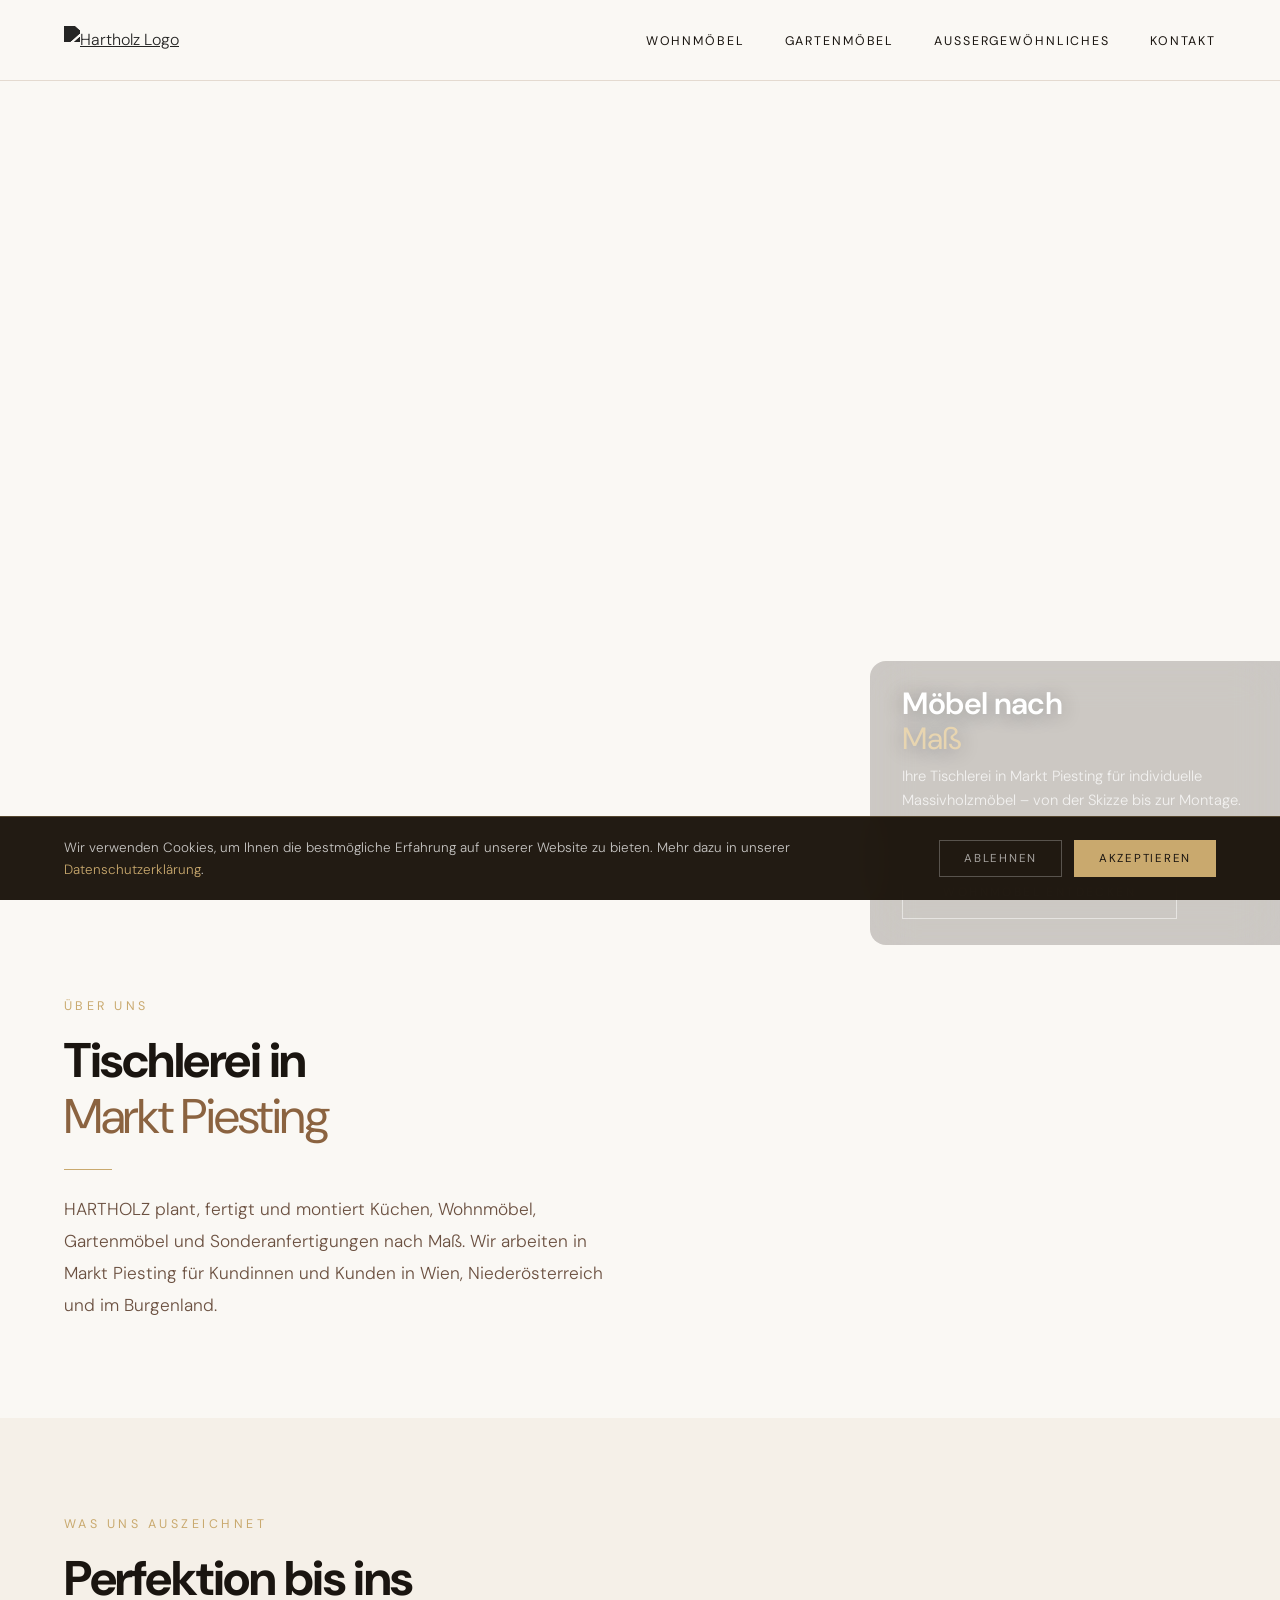
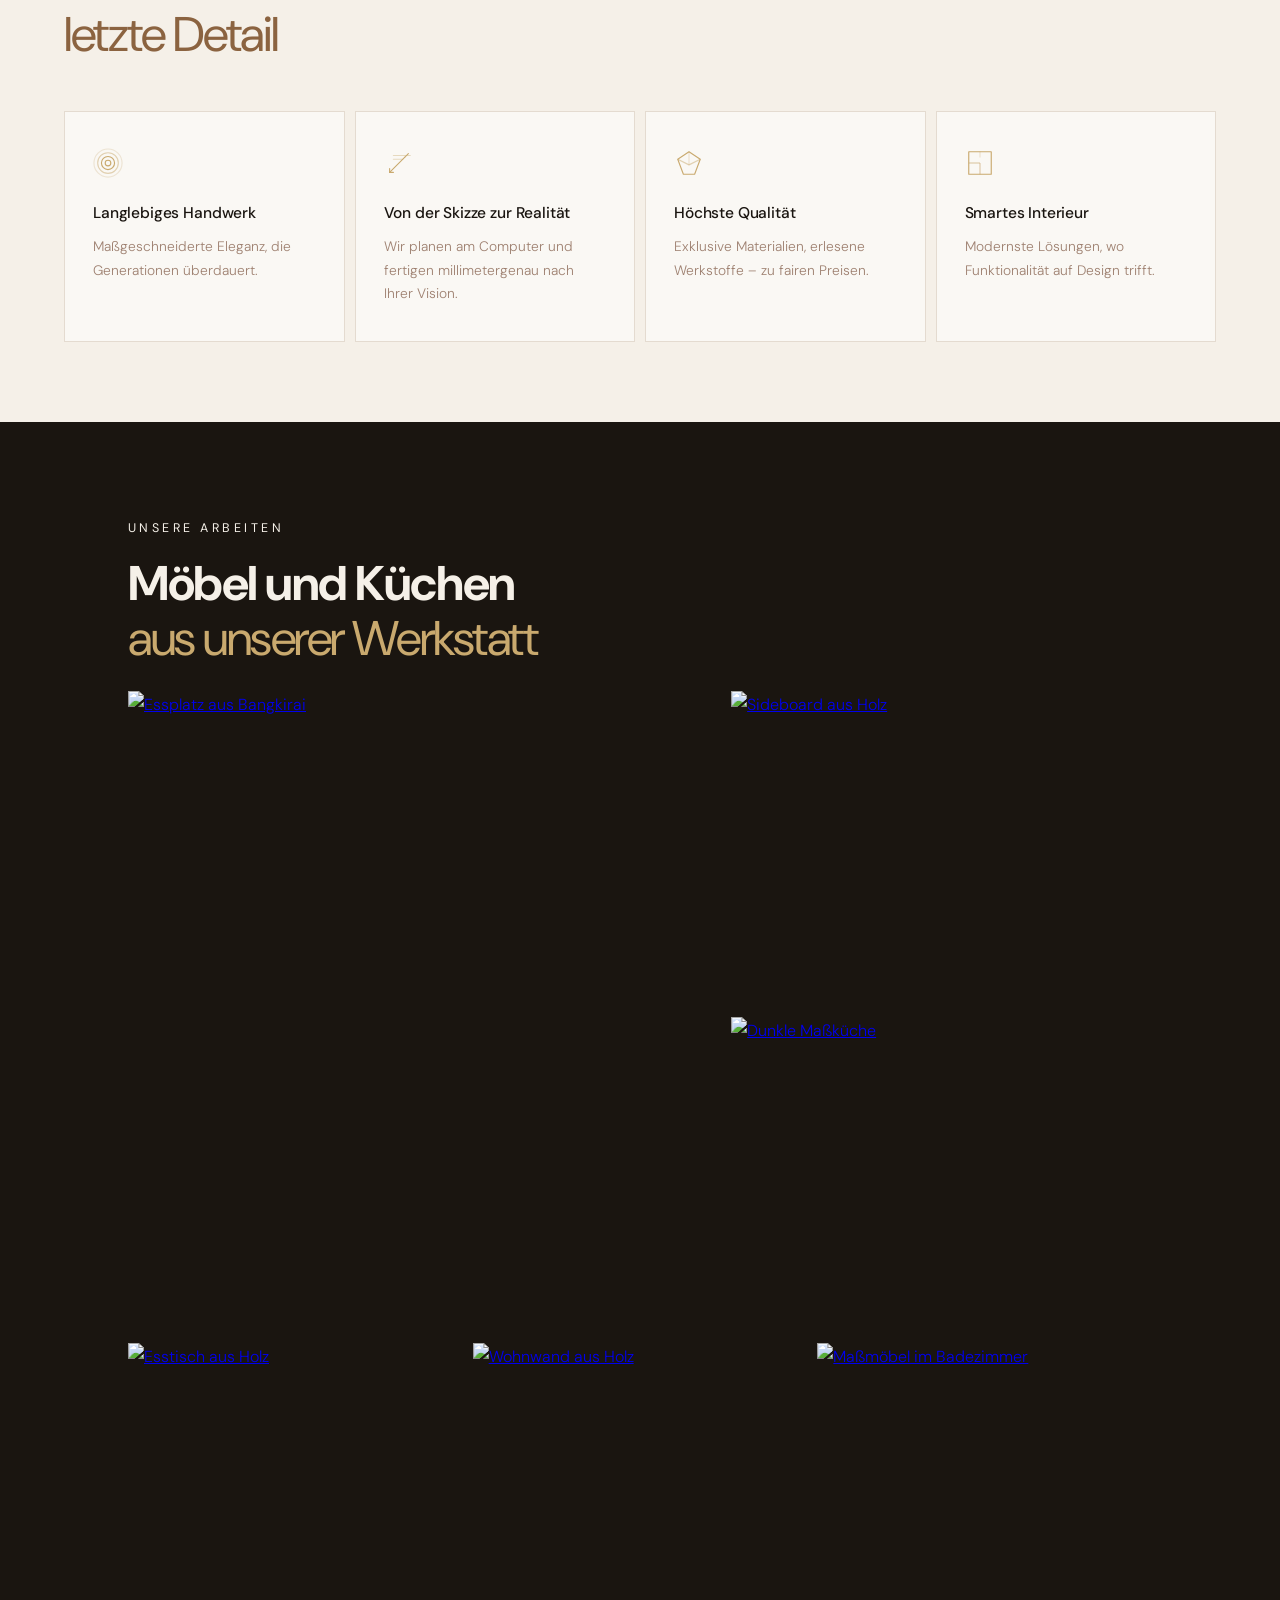
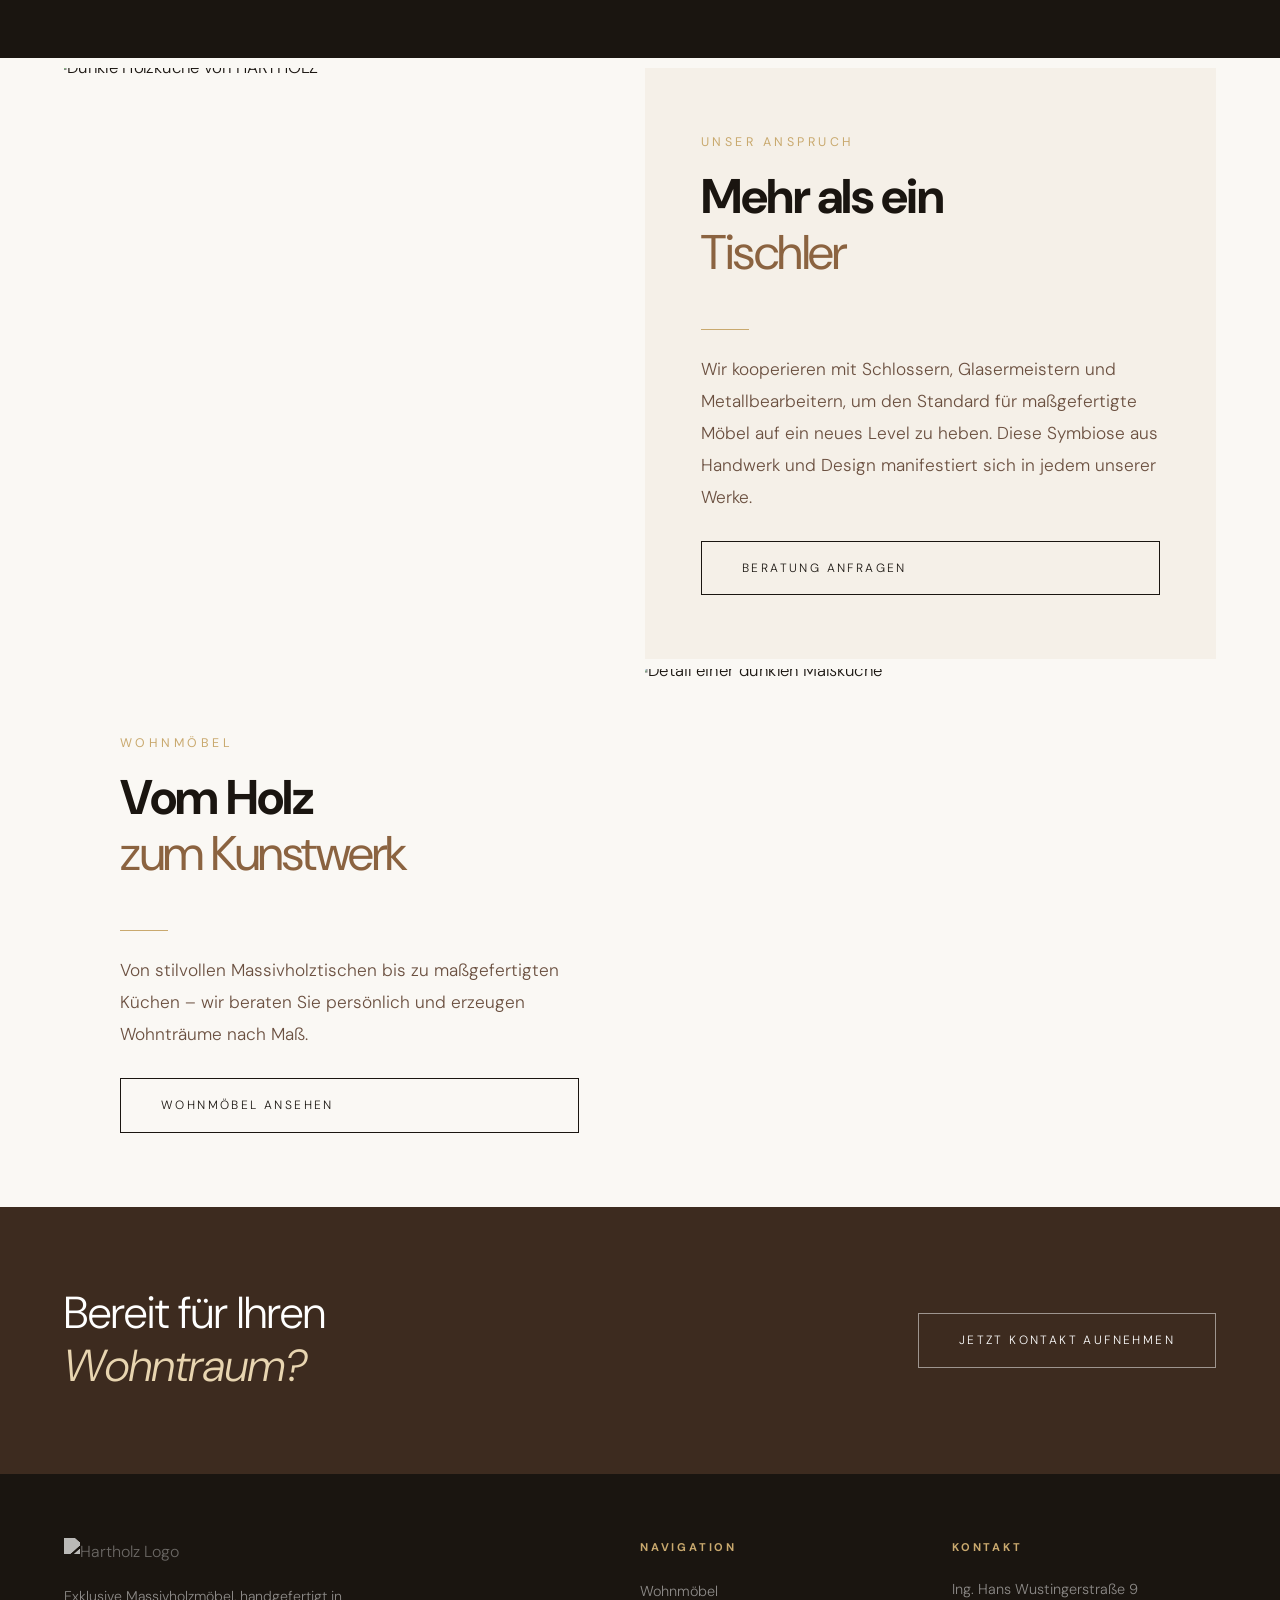
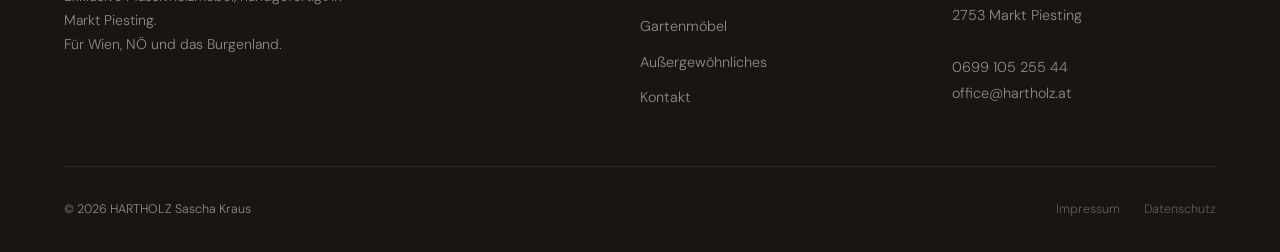
==== index.html @ 674a9622 "Improve HARTHOLZ on-page SEO and project content" ====
<!DOCTYPE html>
<html lang="de-AT">
<head>
  <meta charset="UTF-8">
  <meta name="viewport" content="width=device-width, initial-scale=1.0">
  <title>Tischlerei für Möbel nach Maß | HARTHOLZ Markt Piesting</title>
  <meta name="description" content="HARTHOLZ fertigt Maßküchen, Wohn- und Gartenmöbel sowie Sonderanfertigungen in Markt Piesting. Für Projekte in Wien, Niederösterreich und im Burgenland.">
  <meta name="robots" content="index, follow">
  <link rel="canonical" href="https://hartholz.at/">
  <!-- Open Graph -->
  <meta property="og:type" content="website">
  <meta property="og:url" content="https://hartholz.at/">
  <meta property="og:title" content="Tischlerei für Möbel nach Maß | HARTHOLZ Markt Piesting">
  <meta property="og:description" content="HARTHOLZ fertigt Maßküchen, Wohn- und Gartenmöbel sowie Sonderanfertigungen in Markt Piesting. Für Projekte in Wien, Niederösterreich und im Burgenland.">
  <meta property="og:image" content="https://hartholz.at/storage/Hartholz-Sascha-Kraus.jpg">
  <meta property="og:image:alt" content="Sascha Kraus, Inhaber und Tischlermeister">
  <meta property="og:locale" content="de_AT">
  <meta property="og:site_name" content="HARTHOLZ Tischlerei">
  <!-- Twitter Card -->
  <meta name="twitter:card" content="summary_large_image">
  <meta name="twitter:title" content="Tischlerei für Möbel nach Maß | HARTHOLZ Markt Piesting">
  <meta name="twitter:description" content="HARTHOLZ fertigt Maßküchen, Wohn- und Gartenmöbel sowie Sonderanfertigungen in Markt Piesting. Für Projekte in Wien, Niederösterreich und im Burgenland.">
  <meta name="twitter:image" content="https://hartholz.at/storage/Hartholz-Sascha-Kraus.jpg">
  <meta name="twitter:image:alt" content="Sascha Kraus, Inhaber und Tischlermeister">
  <link rel="preload" as="image" href="https://hartholz.at/storage/Hartholz-Sascha-Kraus.jpg" fetchpriority="high">
  <link rel="stylesheet" href="style.css">
  <style>
    /* ── HERO ── */
    .hero {
      position: relative;
      height: 100svh;
      min-height: 620px;
      overflow: visible;
      display: flex;
      align-items: center;
    }
    .hero-bg {
      position: absolute;
      inset: 0;
      background-image: url('https://hartholz.at/storage/Hartholz-Sascha-Kraus.jpg');
      background-size: cover;
      background-position: center 40%;
      will-change: transform;
      clip-path: inset(0);
    }

    .hero-overlay { display: none; }

    /* Frosted banner – kompakter, von ganz rechts */
    .hero-banner {
      position: absolute;
      z-index: 2;
      bottom: -5%;
      right: 0;
      width: 32%;
      padding: 2vw 2.5vw 2vw 2.5vw;
      background: rgba(22, 14, 8, 0.20);
      backdrop-filter: blur(22px) saturate(1.2);
      -webkit-backdrop-filter: blur(20px) saturate(1.3);
      border: none;
      border-radius: 16px 0 0 16px;
      display: flex;
      flex-direction: column;
      gap: 0.5rem;
      animation: bannerIn 1s 0.4s cubic-bezier(.22,1,.36,1) both;
    }
    @keyframes bannerIn {
      from { opacity: 0; transform: translateX(32px); }
      to   { opacity: 1; transform: translateX(0); }
    }
    .hero-banner .hero-eyebrow {
      font-size: 0.67rem;
      letter-spacing: 0.28em;
      text-transform: uppercase;
      color: var(--gold);
    }
    .hero-banner h1 {
      font-family: 'DM Sans', sans-serif;
      font-size: clamp(1.5rem, 2.4vw, 2.1rem);
      font-weight: 600;
      color: #fff;
      line-height: 1.15;
      letter-spacing: -0.02em;
      margin: 0;
    }
    .hero-banner h1 em {
      font-style: normal;
      font-weight: 400;
      color: var(--light-gold);
    }
    .hero-banner .hero-sub {
      font-size: 0.92rem;
      color: rgba(255,255,255,0.75);
      line-height: 1.6;
      font-weight: 300;
    }
    .hero-banner .btn { align-self: flex-start; margin-top: 0.3rem; }

    /* ── DYNAMIC GALLERY ── */
    .dyn-gallery {
      display: grid;
      grid-template-columns: repeat(12, 1fr);
      gap: 10px;
      padding: 0 5vw;
    }
    .gi {
      overflow: hidden;
      position: relative;
      cursor: pointer;
    }
    .gi img {
      width: 100%; height: 100%;
      object-fit: cover;
      display: block;
      transition: transform 0.7s cubic-bezier(.25,.46,.45,.94);
    }
    .gi:hover img,
    .gi:focus-visible img { transform: scale(1.05); }

    .gi:nth-child(1) { grid-column: 1/8; grid-row: 1/3; min-height: 400px; }
    .gi:nth-child(2) { grid-column: 8/13; aspect-ratio: 4/3; }
    .gi:nth-child(3) { grid-column: 8/13; aspect-ratio: 4/3; }
    .gi:nth-child(4) { grid-column: 1/5;  aspect-ratio: 4/3; }
    .gi:nth-child(5) { grid-column: 5/9;  aspect-ratio: 4/3; }
    .gi:nth-child(6) { grid-column: 9/13; aspect-ratio: 4/3; }

    .gi-label {
      position: absolute;
      bottom: 0.75rem;
      left: 0.9rem;
      font-size: 0.68rem;
      letter-spacing: 0.16em;
      text-transform: uppercase;
      color: #fff;
      background: rgba(20,13,6,0.52);
      backdrop-filter: blur(8px);
      -webkit-backdrop-filter: blur(8px);
      padding: 0.28rem 0.7rem;
      opacity: 0;
      transform: translateY(5px);
      transition: opacity 0.28s, transform 0.28s;
    }
    .gi:hover .gi-label,
    .gi:focus-visible .gi-label { opacity: 1; transform: none; }

    /* ── SPLIT mit Lücke ── */
    .split-gap {
      display: grid;
      grid-template-columns: 1fr 1fr;
      gap: 10px;
      margin: 10px 5vw 0;
    }
    .split-gap .si {
      overflow: hidden;
      position: relative;
      min-height: 460px;
    }
    .split-gap .si img {
      position: absolute; inset: 0;
      width: 100%; height: 100%;
      object-fit: cover;
      transition: filter 0.4s ease, transform 0.4s ease;
      transform: scale(1.05);
    }
    /* hover handled by JS parallax */
    .split-gap .sc {
      padding: 4rem 3.5rem;
      display: flex;
      flex-direction: column;
      justify-content: center;
      background: var(--cream);
    }
    .split-gap.rev { }
    .split-gap.rev .sc { background: var(--warm-white); order: -1; }

    /* ── FEATURE CARDS ── */
    .feat-grid {
      display: grid;
      grid-template-columns: repeat(4,1fr);
      gap: 10px;
      margin-top: 3rem;
    }
    .feat-card {
      background: var(--warm-white);
      border: 1px solid var(--border);
      padding: 2.25rem 1.75rem;
      transition: transform 0.3s, box-shadow 0.3s;
    }
    .feat-card:hover {
      transform: translateY(-5px);
      box-shadow: 0 16px 40px rgba(61,43,31,0.1);
    }
    .feat-card .feature-icon { margin-bottom: 1.25rem; }
    .feat-card h3 {
      font-size: 0.97rem;
      font-weight: 500;
      color: var(--dark);
      margin-bottom: 0.55rem;
      letter-spacing: -0.01em;
    }
    .feat-card p { font-size: 0.86rem; color: var(--text-light); line-height: 1.7; }

    /* ── MOBILE ── */
    @media (max-width: 900px) {
      .hero-banner {
        position: absolute;
        bottom: 0; right: 0; left: 0;
        width: 100%;
        border: none;
        border-top: 1px solid rgba(201,169,110,0.25);
        padding: 1.25rem 5vw 1.5rem;
        gap: 0.4rem;
      }
      .hero-banner h1 { font-size: clamp(1.3rem, 5vw, 1.8rem); }
      .hero-banner .hero-sub { font-size: 0.85rem; }
      .dyn-gallery {
        grid-template-columns: 1fr 1fr;
        gap: 8px;
        padding: 0 4vw;
      }
      .gi:nth-child(n) { grid-column: auto; grid-row: auto; min-height: 0; aspect-ratio: 4/3; }
      .gi:nth-child(1) { grid-column: 1/3; aspect-ratio: 16/9; }
      .split-gap { grid-template-columns: 1fr; margin: 8px 4vw 0; }
      .split-gap .si { min-height: 260px; position: relative; }
      .split-gap .si img { position: absolute; }
      .split-gap.rev .sc { order: 0; }
      .split-gap .sc { padding: 2.5rem 1.75rem; }
      .feat-grid { grid-template-columns: 1fr 1fr; gap: 8px; }
    }

    @media (max-width: 560px) {
      .hero {
        min-height: 100svh;
        flex-direction: column;
        align-items: stretch;
      }
      .hero-bg {
        position: absolute;
        top: 0; left: 0; right: 0;
        height: 65%;
        clip-path: inset(0 0 0 0);
        background-size: cover;
        background-position: center 60%;
        background-repeat: no-repeat;
      }
      .hero-banner {
        position: absolute;
        top: 65%; bottom: 0;
        left: 0; right: 0;
        width: 100%;
        border: none;
        border-radius: 0;
        --mob-pad: 6vw;
        padding: var(--mob-pad);
        gap: 0.5rem;
        backdrop-filter: blur(24px) saturate(1.4);
        -webkit-backdrop-filter: blur(24px) saturate(1.4);
        background: rgba(22,14,8,0.55);
        display: flex;
        flex-direction: column;
        justify-content: center;
      }
      .hero-banner .hero-eyebrow { display: none; }
      .hero-banner h1 { font-size: clamp(1.4rem, 6vw, 1.9rem); }
      .hero-banner .hero-sub { font-size: 0.84rem; }
      .hero-banner .btn { margin-top: 0; margin-bottom: 0; align-self: flex-start; }

      #dynGallery { display: none !important; }
      #mobileSlider { display: block !important; }

      .feat-grid { grid-template-columns: 1fr; }
      .split-gap .sc { padding: 2rem 1.5rem; }
    }

    /* ── MOBILE GALLERY SLIDER ── */
    .mobile-slider {
      display: none;
      position: relative;
      overflow: hidden;
      background: var(--dark);
    }
    .mobile-slider-track {
      display: flex;
      transition: transform 0.45s cubic-bezier(.25,.46,.45,.94);
      will-change: transform;
      background: var(--dark);
    }
    .mobile-slider-track .gi {
      flex: 0 0 100%;
      width: 100%;
      aspect-ratio: 4/3;
      position: relative;
      overflow: hidden;
      background: var(--dark);
    }
    .mobile-slider-track .gi img {
      width: 100%; height: 100%;
      object-fit: cover;
      display: block;
    }
    .slider-btn {
      position: absolute;
      top: 50%; transform: translateY(-50%);
      z-index: 10;
      background: rgba(22,14,8,0.45);
      backdrop-filter: blur(8px);
      border: 1px solid rgba(201,169,110,0.35);
      color: #fff;
      width: 44px; height: 44px;
      display: flex; align-items: center; justify-content: center;
      cursor: pointer;
      font-size: 1.2rem;
      transition: background 0.2s;
    }
    .slider-btn:hover { background: rgba(201,169,110,0.5); }
    .slider-btn.prev { left: 10px; }
    .slider-btn.next { right: 10px; }
    .slider-dots {
      display: flex;
      justify-content: center;
      gap: 6px;
      padding: 0.75rem 0 0;
    }
    .slider-dot {
      border: 0;
      padding: 0;
      width: 6px; height: 6px;
      border-radius: 50%;
      background: rgba(255,255,255,0.3);
      transition: background 0.2s, transform 0.2s;
      cursor: pointer;
    }
    .slider-dot.active {
      background: var(--gold);
      transform: scale(1.3);
    }

    /* ── COOKIE POPUP ── */
    #cookieBar {
      position: fixed;
      bottom: 0; left: 0; right: 0;
      z-index: 9999;
      background: rgba(26,18,10,0.96);
      backdrop-filter: blur(16px);
      -webkit-backdrop-filter: blur(16px);
      border-top: 1px solid rgba(201,169,110,0.3);
      padding: 1.25rem 5vw;
      display: flex;
      align-items: center;
      justify-content: space-between;
      gap: 1.5rem;
      flex-wrap: wrap;
      transform: translateY(100%);
      transition: transform 0.5s cubic-bezier(.22,1,.36,1);
    }
    #cookieBar.visible { transform: translateY(0); }
    #cookieBar p {
      color: rgba(255,255,255,0.75);
      font-size: 0.84rem;
      line-height: 1.6;
      margin: 0;
      flex: 1;
      min-width: 200px;
    }
    #cookieBar a { color: var(--gold); text-decoration: none; }
    #cookieBar a:hover { text-decoration: underline; }
    .cookie-btns { display: flex; gap: 0.75rem; flex-shrink: 0; }
    .cookie-btn {
      font-family: 'DM Sans', sans-serif;
      font-size: 0.72rem;
      letter-spacing: 0.15em;
      text-transform: uppercase;
      padding: 0.65rem 1.5rem;
      border: 1px solid;
      cursor: pointer;
      transition: all 0.2s;
      white-space: nowrap;
    }
    .cookie-btn-accept {
      background: var(--gold);
      border-color: var(--gold);
      color: var(--dark);
    }
    .cookie-btn-accept:hover { background: var(--light-gold); border-color: var(--light-gold); }
    .cookie-btn-decline {
      background: transparent;
      border-color: rgba(255,255,255,0.25);
      color: rgba(255,255,255,0.6);
    }
    .cookie-btn-decline:hover { border-color: rgba(255,255,255,0.5); color: #fff; }

    @media (max-width: 560px) {
      #cookieBar { flex-direction: column; align-items: flex-start; gap: 1rem; }
      .cookie-btns { width: 100%; }
      .cookie-btn { flex: 1; text-align: center; }
    }
  </style>
</head>
<body>

<!-- NAV -->
<nav aria-label="Hauptnavigation">
  <a href="/">
    <img src="https://hartholz.at/storage/Logo-Hartholz.png" alt="Hartholz Logo" class="nav-logo" width="842" height="231">
  </a>
  <ul class="nav-links">
    <li><a href="wohnmoebel.html">Wohnmöbel</a></li>
    <li><a href="gartenmoebel.html">Gartenmöbel</a></li>
    <li><a href="aussergewoehnliches.html">Außergewöhnliches</a></li>
    <li><a href="kontakt.html">Kontakt</a></li>
  </ul>
  <button type="button" class="hamburger" aria-label="Menü öffnen" aria-expanded="false" aria-controls="mobileMenu">
    <span></span><span></span><span></span>
  </button>
</nav>

<div class="mobile-menu" id="mobileMenu">
  <a href="wohnmoebel.html">Wohnmöbel</a>
  <a href="gartenmoebel.html">Gartenmöbel</a>
  <a href="aussergewoehnliches.html">Außergewöhnliches</a>
  <a href="kontakt.html">Kontakt</a>
</div>

<main>
<!-- HERO: Vollbild + Frosted-Glass Banner rechts -->
<section class="hero">
  <div class="hero-bg"></div>
  <div class="hero-banner">
    <h1>Möbel nach<br><em>Maß</em></h1>
    <p class="hero-sub">Ihre Tischlerei in Markt Piesting für individuelle Massivholzmöbel – von der Skizze bis zur Montage.</p>
    <a href="wohnmoebel.html" class="btn btn-light">Wohnmöbel entdecken</a>
  </div>
</section>

<!-- INTRO -->
<section>
  <div class="reveal">
    <p class="section-label">Über uns</p>
    <h2 class="section-title">Tischlerei in<br><em>Markt Piesting</em></h2>
    <div class="divider"></div>
    <p class="section-body">
      HARTHOLZ plant, fertigt und montiert Küchen, Wohnmöbel, Gartenmöbel und Sonderanfertigungen nach Maß. Wir arbeiten in Markt Piesting für Kundinnen und Kunden in Wien, Niederösterreich und im Burgenland.
    </p>
  </div>
</section>

<!-- FEATURES -->
<section class="features" style="padding-bottom: 5rem;">
  <div class="reveal">
    <p class="section-label">Was uns auszeichnet</p>
    <h2 class="section-title">Perfektion bis ins<br><em>letzte Detail</em></h2>
  </div>
  <div class="feat-grid">
    <div class="feat-card reveal">
      <div class="feature-icon">
        <svg width="30" height="30" viewBox="0 0 32 32" fill="none">
          <circle cx="16" cy="16" r="3" stroke="#C9A96E" stroke-width="1.2"/>
          <circle cx="16" cy="16" r="7" stroke="#C9A96E" stroke-width="1.2"/>
          <circle cx="16" cy="16" r="11" stroke="#C9A96E" stroke-width="1.2" opacity="0.5"/>
          <circle cx="16" cy="16" r="15" stroke="#C9A96E" stroke-width="1.2" opacity="0.25"/>
        </svg>
      </div>
      <h3>Langlebiges Handwerk</h3>
      <p>Maßgeschneiderte Eleganz, die Generationen überdauert.</p>
    </div>
    <div class="feat-card reveal">
      <div class="feature-icon">
        <svg width="30" height="30" viewBox="0 0 32 32" fill="none">
          <line x1="6" y1="26" x2="22" y2="10" stroke="#C9A96E" stroke-width="1.2" stroke-linecap="round"/>
          <line x1="22" y1="10" x2="26" y2="6" stroke="#C9A96E" stroke-width="1.2" stroke-linecap="round"/>
          <line x1="6" y1="26" x2="10" y2="26" stroke="#C9A96E" stroke-width="1.2" stroke-linecap="round"/>
          <line x1="6" y1="22" x2="6" y2="26" stroke="#C9A96E" stroke-width="1.2" stroke-linecap="round"/>
          <line x1="10" y1="8" x2="28" y2="8" stroke="#C9A96E" stroke-width="1.2" stroke-linecap="round" opacity="0.4"/>
          <line x1="10" y1="12" x2="20" y2="12" stroke="#C9A96E" stroke-width="1.2" stroke-linecap="round" opacity="0.4"/>
        </svg>
      </div>
      <h3>Von der Skizze zur Realität</h3>
      <p>Wir planen am Computer und fertigen millimetergenau nach Ihrer Vision.</p>
    </div>
    <div class="feat-card reveal">
      <div class="feature-icon">
        <svg width="30" height="30" viewBox="0 0 32 32" fill="none">
          <polygon points="16,4 28,12 22,28 10,28 4,12" stroke="#C9A96E" stroke-width="1.2" stroke-linejoin="round"/>
          <polyline points="4,12 16,18 28,12" stroke="#C9A96E" stroke-width="1.2" stroke-linejoin="round" opacity="0.5"/>
          <line x1="16" y1="4" x2="16" y2="18" stroke="#C9A96E" stroke-width="1.2" opacity="0.3"/>
        </svg>
      </div>
      <h3>Höchste Qualität</h3>
      <p>Exklusive Materialien, erlesene Werkstoffe – zu fairen Preisen.</p>
    </div>
    <div class="feat-card reveal">
      <div class="feature-icon">
        <svg width="30" height="30" viewBox="0 0 32 32" fill="none">
          <rect x="4" y="4" width="24" height="24" stroke="#C9A96E" stroke-width="1.2" stroke-linejoin="round"/>
          <line x1="4" y1="16" x2="16" y2="16" stroke="#C9A96E" stroke-width="1.2" opacity="0.6"/>
          <line x1="16" y1="16" x2="16" y2="28" stroke="#C9A96E" stroke-width="1.2" opacity="0.6"/>
          <line x1="16" y1="4" x2="16" y2="10" stroke="#C9A96E" stroke-width="1.2" opacity="0.3"/>
        </svg>
      </div>
      <h3>Smartes Interieur</h3>
      <p>Modernste Lösungen, wo Funktionalität auf Design trifft.</p>
    </div>
  </div>
</section>

<!-- GALLERY -->
<section class="gallery-section" style="padding-bottom: 0;">
  <div style="padding: 0 5vw;" class="reveal">
    <p class="section-label">Unsere Arbeiten</p>
    <h2 class="section-title" style="color: var(--cream);">Möbel und Küchen<br><em style="color: var(--gold); font-style:normal; font-weight:400;">aus unserer Werkstatt</em></h2>
  </div>

  <div class="dyn-gallery" id="dynGallery">
    <a class="gi reveal" data-cat="garten" href="gartenmoebel.html#essplatz" aria-label="Gartenmöbel ansehen">
      <img src="https://hartholz.at/storage/Essplatz-Bangkirai.jpg" alt="Essplatz aus Bangkirai" loading="lazy" width="1066" height="800" decoding="async">
      <span class="gi-label">Gartenmöbel</span>
    </a>
    <a class="gi reveal" data-cat="aussen" href="wohnmoebel.html#wohnmoebel-projekte" aria-label="Sideboard ansehen">
      <img src="https://hartholz.at/storage/Wohnmoebel-7.jpg" alt="Sideboard aus Holz" loading="lazy" width="1204" height="800" decoding="async">
      <span class="gi-label">Sideboard</span>
    </a>
    <a class="gi reveal" data-cat="wohn" href="wohnmoebel.html#masskuechen" aria-label="Maßküche ansehen">
      <img src="https://hartholz.at/storage/Kueche-Dunkel-7.jpg" alt="Dunkle Maßküche" loading="lazy" width="800" height="1200" decoding="async">
      <span class="gi-label">Maßküche</span>
    </a>
    <a class="gi reveal" data-cat="wohn" href="wohnmoebel.html#wohnmoebel-projekte" aria-label="Esstisch ansehen">
      <img src="https://hartholz.at/storage/Esstisch.jpg" alt="Esstisch aus Holz" loading="lazy" width="800" height="1067" decoding="async">
      <span class="gi-label">Esstisch</span>
    </a>
    <a class="gi reveal" data-cat="wohn" href="wohnmoebel.html#wohnmoebel-projekte" aria-label="Wohnwand ansehen">
      <img src="https://hartholz.at/storage/Wohnmoebel-11.jpg" alt="Wohnwand aus Holz" loading="lazy" width="800" height="1204" decoding="async">
      <span class="gi-label">Wohnwand</span>
    </a>
    <a class="gi reveal" data-cat="wohn" href="wohnmoebel.html#badmoebel" aria-label="Badmöbel ansehen">
      <img src="https://hartholz.at/storage/Badezimmer.jpg" alt="Maßmöbel im Badezimmer" loading="lazy" width="640" height="960" decoding="async">
      <span class="gi-label">Badmöbel</span>
    </a>
  </div>

  <!-- Mobile Slider (only shown on small screens) -->
  <div class="mobile-slider" id="mobileSlider">
    <div class="mobile-slider-track" id="sliderTrack">
      <a class="gi" href="gartenmoebel.html#essplatz" aria-label="Gartenmöbel ansehen"><img src="https://hartholz.at/storage/Essplatz-Bangkirai.jpg" alt="Essplatz aus Bangkirai" loading="lazy" width="1066" height="800" decoding="async"><span class="gi-label">Gartenmöbel</span></a>
      <a class="gi" href="wohnmoebel.html#wohnmoebel-projekte" aria-label="Sideboard ansehen"><img src="https://hartholz.at/storage/Wohnmoebel-7.jpg" alt="Sideboard aus Holz" loading="lazy" width="1204" height="800" decoding="async"><span class="gi-label">Sideboard</span></a>
      <a class="gi" href="wohnmoebel.html#masskuechen" aria-label="Maßküche ansehen"><img src="https://hartholz.at/storage/Kueche-Dunkel-7.jpg" alt="Dunkle Maßküche" loading="lazy" width="800" height="1200" decoding="async"><span class="gi-label">Maßküche</span></a>
      <a class="gi" href="wohnmoebel.html#wohnmoebel-projekte" aria-label="Esstisch ansehen"><img src="https://hartholz.at/storage/Esstisch.jpg" alt="Esstisch aus Holz" loading="lazy" width="800" height="1067" decoding="async"><span class="gi-label">Esstisch</span></a>
      <a class="gi" href="wohnmoebel.html#wohnmoebel-projekte" aria-label="Wohnwand ansehen"><img src="https://hartholz.at/storage/Wohnmoebel-11.jpg" alt="Wohnwand aus Holz" loading="lazy" width="800" height="1204" decoding="async"><span class="gi-label">Wohnwand</span></a>
      <a class="gi" href="wohnmoebel.html#badmoebel" aria-label="Badmöbel ansehen"><img src="https://hartholz.at/storage/Badezimmer.jpg" alt="Maßmöbel im Badezimmer" loading="lazy" width="640" height="960" decoding="async"><span class="gi-label">Badmöbel</span></a>
    </div>
    <button type="button" class="slider-btn prev" id="sliderPrev" aria-label="Vorheriges Projekt">&#8592;</button>
    <button type="button" class="slider-btn next" id="sliderNext" aria-label="Nächstes Projekt">&#8594;</button>
    <div class="slider-dots" id="sliderDots"></div>
  </div>

  <div style="height: 4rem;"></div>
</section>

<!-- COOKIE BAR -->
<div id="cookieBar">
  <p>Wir verwenden Cookies, um Ihnen die bestmögliche Erfahrung auf unserer Website zu bieten. Mehr dazu in unserer <a href="datenschutz.html">Datenschutzerklärung</a>.</p>
  <div class="cookie-btns">
    <button class="cookie-btn cookie-btn-decline" id="cookieDecline">Ablehnen</button>
    <button class="cookie-btn cookie-btn-accept" id="cookieAccept">Akzeptieren</button>
  </div>
</div>

<!-- SPLIT 1 -->
<div class="split-gap reveal">
  <div class="si">
    <img src="https://hartholz.at/storage/Kueche-Dunkel-2.jpg" alt="Dunkle Holzküche von HARTHOLZ" loading="lazy" width="1067" height="800" decoding="async">
  </div>
  <div class="sc">
    <p class="section-label">Unser Anspruch</p>
    <h2 class="section-title">Mehr als ein<br><em>Tischler</em></h2>
    <div class="divider"></div>
    <p class="section-body">
      Wir kooperieren mit Schlossern, Glasermeistern und Metallbearbeitern, 
      um den Standard für maßgefertigte Möbel auf ein neues Level zu heben. 
      Diese Symbiose aus Handwerk und Design manifestiert sich in jedem unserer Werke.
    </p>
    <br>
    <a href="kontakt.html" class="btn btn-dark">Beratung anfragen</a>
  </div>
</div>

<!-- SPLIT 2 -->
<div class="split-gap rev reveal" style="margin-bottom: 0;">
  <div class="si">
    <img src="https://hartholz.at/storage/Kueche-Dunkel-11.jpg" alt="Detail einer dunklen Maßküche" loading="lazy" width="800" height="1200" decoding="async">
  </div>
  <div class="sc">
    <p class="section-label">Wohnmöbel</p>
    <h2 class="section-title">Vom Holz<br><em>zum Kunstwerk</em></h2>
    <div class="divider"></div>
    <p class="section-body">
      Von stilvollen Massivholztischen bis zu maßgefertigten Küchen – 
      wir beraten Sie persönlich und erzeugen Wohnträume nach Maß.
    </p>
    <br>
    <a href="wohnmoebel.html" class="btn btn-dark">Wohnmöbel ansehen</a>
  </div>
</div>

<!-- CTA -->
<div class="cta-strip" style="margin-top: 10px;">
  <h2>Bereit für Ihren<br><em>Wohntraum?</em></h2>
  <a href="kontakt.html" class="btn btn-light">Jetzt Kontakt aufnehmen</a>
</div>

</main>

<!-- FOOTER -->
<footer>
  <div class="footer-grid">
    <div class="footer-brand">
      <img src="https://hartholz.at/storage/Logo-Hartholz.png" alt="Hartholz Logo" width="842" height="231" decoding="async">
      <p>Exklusive Massivholzmöbel, handgefertigt in Markt Piesting.<br>Für Wien, NÖ und das Burgenland.</p>
    </div>
    <div class="footer-col">
      <h4>Navigation</h4>
      <ul>
        <li><a href="wohnmoebel.html">Wohnmöbel</a></li>
        <li><a href="gartenmoebel.html">Gartenmöbel</a></li>
        <li><a href="aussergewoehnliches.html">Außergewöhnliches</a></li>
        <li><a href="kontakt.html">Kontakt</a></li>
      </ul>
    </div>
    <div class="footer-col">
      <h4>Kontakt</h4>
      <address>
        Ing. Hans Wustingerstraße 9<br>
        2753 Markt Piesting<br><br>
        <a href="tel:+4369910525544">0699 105 255 44</a><br>
        <a href="mailto:office@hartholz.at">office@hartholz.at</a>
      </address>
    </div>
  </div>
  <div class="footer-bottom">
    <span>© 2026 HARTHOLZ Sascha Kraus</span>
    <div style="display:flex; gap: 1.5rem;">
      <a href="impressum.html">Impressum</a>
      <a href="datenschutz.html">Datenschutz</a>
    </div>
  </div>
</footer>

<script src="main.js"></script>
<!-- Structured Data: LocalBusiness -->
<script type="application/ld+json">
{
  "@context": "https://schema.org",
  "@type": "LocalBusiness",
  "name": "HARTHOLZ Tischlerei",
  "description": "Tischlerei in Markt Piesting für Maßküchen, Wohnmöbel, Gartenmöbel und Sonderanfertigungen.",
  "url": "https://hartholz.at",
  "telephone": "+4369910525544",
  "email": "office@hartholz.at",
  "image": "https://hartholz.at/storage/Hartholz-Sascha-Kraus.jpg",
  "logo": "https://hartholz.at/storage/Logo-Hartholz.png",
  "address": {
    "@type": "PostalAddress",
    "streetAddress": "Ing. Hans Wustingerstraße 9",
    "addressLocality": "Markt Piesting",
    "postalCode": "2753",
    "addressCountry": "AT",
    "addressRegion": "Niederösterreich"
  },
  "areaServed": [
    "Wien",
    "Niederösterreich",
    "Burgenland"
  ],
  "hasOfferCatalog": {
    "@type": "OfferCatalog",
    "name": "Tischlerarbeiten",
    "itemListElement": [
      {
        "@type": "Offer",
        "itemOffered": {
          "@type": "Service",
          "name": "Wohnmöbel nach Maß",
          "url": "https://hartholz.at/wohnmoebel.html"
        }
      },
      {
        "@type": "Offer",
        "itemOffered": {
          "@type": "Service",
          "name": "Gartenmöbel",
          "url": "https://hartholz.at/gartenmoebel.html"
        }
      },
      {
        "@type": "Offer",
        "itemOffered": {
          "@type": "Service",
          "name": "Maßküchen",
          "url": "https://hartholz.at/wohnmoebel.html#masskuechen"
        }
      },
      {
        "@type": "Offer",
        "itemOffered": {
          "@type": "Service",
          "name": "Sonderanfertigungen",
          "url": "https://hartholz.at/aussergewoehnliches.html"
        }
      }
    ]
  }
}
</script>
<script>
  // ── GALLERY TAB FILTER ──
  document.querySelectorAll('.gallery-tab').forEach(tab => {
    tab.addEventListener('click', () => {
      document.querySelectorAll('.gallery-tab').forEach(t => t.classList.remove('active'));
      tab.classList.add('active');
      const cat = tab.dataset.cat;
      document.querySelectorAll('#dynGallery .gi').forEach(item => {
        const show = cat === 'all' || item.dataset.cat === cat;
        item.style.transition = 'opacity 0.4s ease, transform 0.4s ease';
        item.style.opacity = show ? '1' : '0.15';
        item.style.transform = show ? 'scale(1)' : 'scale(0.97)';
        item.style.pointerEvents = show ? '' : 'none';
      });
    });
  });

  // ── SCROLL FADE: bidirectional, works up and down ──
  const fadeEls = document.querySelectorAll('.si, .feat-card, .split-gap');
  let ticking = false;

  function applyFade() {
    const vh = window.innerHeight;
    fadeEls.forEach(el => {
      const rect = el.getBoundingClientRect();
      const center = rect.top + rect.height / 2;
      const distFromCenter = (center - vh / 2) / vh;
      const fadeDist = Math.max(0, Math.abs(distFromCenter) - 0.65);
      const opacity = Math.max(0.3, 1 - fadeDist * 1.2);
      const translateY = Math.min(12, fadeDist * 30);
      const dir = distFromCenter > 0 ? 1 : -1;
      el.style.opacity = opacity;
      el.style.transform = `translateY(${dir * translateY}px)`;
      el.style.transition = 'opacity 0.6s ease, transform 0.6s ease';
    });
    ticking = false;
  }

  window.addEventListener('scroll', () => {
    if (!ticking) { requestAnimationFrame(applyFade); ticking = true; }
  }, { passive: true });
  applyFade();
</script>

<!-- Circular Saw Tab Animation -->
<style>
  .saw-track { position: relative; }
  .saw-indicator {
    position: absolute;
    bottom: -1px;
    height: 2px;
    background: var(--gold);
    pointer-events: none;
  }
  .saw-blade-svg {
    position: absolute;
    bottom: -11px;
    width: 22px;
    height: 22px;
    transform: translateX(-50%);
    pointer-events: none;
    z-index: 10;
    overflow: visible;
  }
  .gallery-tab.active { color: #fff !important; }
</style>

<script>
  (function() {
    const tabRow = document.querySelector('.saw-track');
    if (!tabRow) return;
    const tabs = tabRow.querySelectorAll('.gallery-tab');
    if (!tabs.length) return;

    const indicator = document.createElement('div');
    indicator.className = 'saw-indicator';
    tabRow.appendChild(indicator);

    const NS = 'http://www.w3.org/2000/svg';
    const svg = document.createElementNS(NS, 'svg');
    svg.setAttribute('class', 'saw-blade-svg');
    svg.setAttribute('viewBox', '0 0 22 22');

    const g = document.createElementNS(NS, 'g');
    g.innerHTML = `
      <circle cx="11" cy="11" r="8.5" fill="none" stroke="#C9A96E" stroke-width="1.5"/>
      <circle cx="11" cy="11" r="3.8" fill="#C9A96E"/>
      <polygon points="11,1 12.6,4 11,3.2 9.4,4" fill="#C9A96E"/>
      <polygon points="21,11 18,12.6 18.8,11 18,9.4" fill="#C9A96E"/>
      <polygon points="11,21 9.4,18 11,18.8 12.6,18" fill="#C9A96E"/>
      <polygon points="1,11 4,9.4 3.2,11 4,12.6" fill="#C9A96E"/>
      <polygon points="18.56,3.44 15.5,6.5 16.4,5.2 15.1,5.9" fill="#C9A96E"/>
      <polygon points="18.56,18.56 15.5,15.5 16.8,15.1 16.1,16.4" fill="#C9A96E"/>
      <polygon points="3.44,18.56 6.5,15.5 5.9,16.8 5.2,16.1" fill="#C9A96E"/>
      <polygon points="3.44,3.44 6.5,6.5 5.2,5.9 5.9,5.2" fill="#C9A96E"/>`;
    svg.appendChild(g);
    tabRow.appendChild(svg);

    let animFrame, curLeft = 0, curWidth = 0, rotation = 0;

    function setInstant(tab) {
      const rr = tabRow.getBoundingClientRect();
      const tr = tab.getBoundingClientRect();
      curLeft = tr.left - rr.left;
      curWidth = tr.width;
      indicator.style.cssText = `left:${curLeft}px;width:${curWidth}px;transition:none`;
      svg.style.left = (curLeft + curWidth / 2) + 'px';
    }

    function animateTo(tab) {
      const rr = tabRow.getBoundingClientRect();
      const tr = tab.getBoundingClientRect();
      const toLeft = tr.left - rr.left;
      const toWidth = tr.width;
      const fromLeft = curLeft, fromWidth = curWidth;
      const dist = Math.abs(toLeft - fromLeft);
      const duration = 420 + dist * 0.4;
      const start = performance.now();
      cancelAnimationFrame(animFrame);

      function step(now) {
        const t = Math.min(1, (now - start) / duration);
        const ease = t < 0.5 ? 2*t*t : -1+(4-2*t)*t;
        const cl = fromLeft + (toLeft - fromLeft) * ease;
        const cw = fromWidth + (toWidth - fromWidth) * ease;
        indicator.style.left = cl + 'px';
        indicator.style.width = cw + 'px';
        indicator.style.transition = 'none';
        svg.style.left = (cl + cw / 2) + 'px';
        rotation += (dist / duration) * 16;
        g.style.transform = `rotate(${rotation}deg)`;
        g.style.transformOrigin = '11px 11px';
        if (t < 1) { animFrame = requestAnimationFrame(step); }
        else { curLeft = toLeft; curWidth = toWidth; }
      }
      animFrame = requestAnimationFrame(step);
    }

    setTimeout(() => {
      setInstant(tabRow.querySelector('.gallery-tab.active') || tabs[0]);
    }, 80);

    tabs.forEach(tab => tab.addEventListener('click', () => animateTo(tab)));
  })();
</script>

<script>
// ── MOBILE GALLERY SLIDER ──
(function() {
  const track = document.getElementById('sliderTrack');
  const dotsContainer = document.getElementById('sliderDots');
  if (!track) return;

  const slides = track.querySelectorAll('.gi');
  let current = 0;

  // Build dots
  slides.forEach((_, i) => {
    const dot = document.createElement('button');
    dot.type = 'button';
    dot.setAttribute('aria-label', `Projekt ${i + 1} anzeigen`);
    dot.className = 'slider-dot' + (i === 0 ? ' active' : '');
    dot.addEventListener('click', () => goTo(i));
    dotsContainer.appendChild(dot);
  });

  function goTo(idx) {
    current = (idx + slides.length) % slides.length;
    track.style.transform = `translateX(-${current * 100}%)`;
    slides.forEach((slide, i) => { slide.tabIndex = i === current ? 0 : -1; });
    dotsContainer.querySelectorAll('.slider-dot').forEach((dot, i) => {
      dot.classList.toggle('active', i === current);
      dot.setAttribute('aria-current', i === current ? 'true' : 'false');
    });
  }

  goTo(0);
  document.getElementById('sliderPrev').addEventListener('click', () => goTo(current - 1));
  document.getElementById('sliderNext').addEventListener('click', () => goTo(current + 1));

  // Touch swipe
  let startX = 0;
  track.addEventListener('touchstart', e => { startX = e.touches[0].clientX; }, { passive: true });
  track.addEventListener('touchend', e => {
    const diff = startX - e.changedTouches[0].clientX;
    if (Math.abs(diff) > 40) goTo(diff > 0 ? current + 1 : current - 1);
  }, { passive: true });
})();

// ── COOKIE BAR ──
(function() {
  const bar = document.getElementById('cookieBar');
  if (!bar) return;
  if (localStorage.getItem('cookieChoice')) return;

  setTimeout(() => bar.classList.add('visible'), 1200);

  document.getElementById('cookieAccept').addEventListener('click', () => {
    localStorage.setItem('cookieChoice', 'accepted');
    bar.style.transform = 'translateY(100%)';
  });
  document.getElementById('cookieDecline').addEventListener('click', () => {
    localStorage.setItem('cookieChoice', 'declined');
    bar.style.transform = 'translateY(100%)';
  });
})();
</script>
</body>
</html>
---- style.css ----
@import url('https://fonts.googleapis.com/css2?family=DM+Sans:wght@300;400;500;600;700&display=swap');

:root {
  --cream: #F5F0E8;
  --warm-white: #FAF8F4;
  --dark: #1A1510;
  --brown: #3D2B1F;
  --wood: #8B6340;
  --gold: #C9A96E;
  --light-gold: #E8D5B0;
  --mid: #6B5040;
  --text-light: #9E8070;
  --border: rgba(139, 99, 64, 0.2);
  --nav-h: 80px;
}

*, *::before, *::after { box-sizing: border-box; margin: 0; padding: 0; }

html { scroll-behavior: smooth; }

body {
  font-family: 'DM Sans', sans-serif;
  background: var(--warm-white);
  color: var(--dark);
  font-weight: 300;
  line-height: 1.7;
  overflow-x: hidden;
}

/* ─── NAVIGATION ─── */
nav {
  position: fixed;
  top: 0; left: 0; right: 0;
  z-index: 100;
  height: var(--nav-h);
  display: flex;
  align-items: center;
  justify-content: space-between;
  padding: 0 5vw;
  background: rgba(250, 248, 244, 0.98);
  backdrop-filter: blur(12px);
  -webkit-backdrop-filter: blur(12px);
  box-shadow: 0 1px 0 var(--border);
}

/* Black logo on homepage (default) */
.nav-logo {
  height: 44px;
  width: auto;
  filter: brightness(0);
  opacity: 0.85;
  transition: filter 0.3s, opacity 0.3s;
}

/* Colored logo on subpages */
body.nav-always-white .nav-logo {
  filter: none;
  opacity: 1;
}

/* Nav links always dark */
.nav-links a {
  color: var(--dark);
}

body.nav-always-white nav .nav-links a { color: var(--dark); }
body.nav-always-white nav .nav-links a.active { color: var(--wood); }

/* Hamburger always dark */
.hamburger span { background: var(--dark); }
body.nav-always-white .hamburger span { background: var(--dark); }
.hamburger.open span { background: var(--dark) !important; }

.nav-links {
  display: flex;
  gap: 2.5rem;
  list-style: none;
}

.nav-links a {
  text-decoration: none;
  color: var(--dark);
  font-family: 'DM Sans', sans-serif;
  font-weight: 400;
  font-size: 0.78rem;
  letter-spacing: 0.15em;
  text-transform: uppercase;
  position: relative;
  padding-bottom: 4px;
  transition: color 0.3s;
}

.nav-links a.active { color: var(--wood); }

.nav-links a::after {
  content: '';
  position: absolute;
  bottom: 0; left: 0;
  width: 0; height: 1px;
  background: var(--gold);
  transition: width 0.3s ease;
}

.nav-links a:hover::after,
.nav-links a.active::after { width: 100%; }

/* Mobile menu */
.hamburger {
  display: none;
  flex-direction: column;
  gap: 5px;
  cursor: pointer;
  padding: 10px;
  background: none;
  border: none;
  z-index: 101;
}

.hamburger span {
  display: block;
  width: 24px; height: 1.5px;
  background: var(--dark);
  transition: all 0.35s cubic-bezier(.22,1,.36,1);
}

/* Animate to X when open */
.hamburger.open span:nth-child(1) { transform: translateY(6.5px) rotate(45deg); }
.hamburger.open span:nth-child(2) { opacity: 0; transform: scaleX(0); }
.hamburger.open span:nth-child(3) { transform: translateY(-6.5px) rotate(-45deg); }

/* Elegant slide-down mobile menu */
.mobile-menu {
  position: fixed;
  top: var(--nav-h);
  left: 0; right: 0;
  background: rgba(250, 248, 244, 0.98);
  backdrop-filter: blur(16px);
  -webkit-backdrop-filter: blur(16px);
  z-index: 99;
  flex-direction: column;
  box-shadow: 0 12px 40px rgba(26,21,16,0.1);
  border-bottom: 1px solid var(--border);
  /* Animate: slide down + fade */
  max-height: 0;
  overflow: hidden;
  opacity: 0;
  display: flex;
  pointer-events: none;
  transition: max-height 0.45s cubic-bezier(.22,1,.36,1),
              opacity 0.35s ease;
}

.mobile-menu.open {
  max-height: 400px;
  opacity: 1;
  pointer-events: auto;
}

.mobile-menu a {
  display: block;
  width: 100%;
  text-align: left;
  padding: 0.95rem 6vw;
  font-family: 'DM Sans', sans-serif;
  font-size: 0.92rem;
  font-weight: 500;
  color: var(--dark);
  text-decoration: none;
  letter-spacing: 0.1em;
  text-transform: uppercase;
  border-bottom: 1px solid var(--border);
  transition: color 0.2s, background 0.2s;
  transform: translateY(-4px);
  opacity: 0;
  transition: color 0.2s, background 0.2s, opacity 0.3s ease, transform 0.3s ease;
}

.mobile-menu.open a {
  opacity: 1;
  transform: translateY(0);
}

/* Staggered link animation */
.mobile-menu.open a:nth-child(1) { transition-delay: 0.05s; }
.mobile-menu.open a:nth-child(2) { transition-delay: 0.10s; }
.mobile-menu.open a:nth-child(3) { transition-delay: 0.15s; }
.mobile-menu.open a:nth-child(4) { transition-delay: 0.20s; }

.mobile-menu a:last-child { border-bottom: none; }
.mobile-menu a:hover { color: var(--gold); background: var(--cream); }

/* ─── HERO ─── */
.hero {
  position: relative;
  height: 100svh;
  min-height: 600px;
  display: flex;
  align-items: flex-end;
  overflow: hidden;
}

.hero-bg {
  position: absolute;
  inset: 0;
  background-image: url('https://hartholz.at/storage/Hartholz-Sascha-Kraus.jpg');
  background-size: cover;
  background-position: center 30%;
  transform: scale(1.05);
  animation: heroZoom 12s ease forwards;
}

@keyframes heroZoom {
  to { transform: scale(1); }
}

.hero-overlay {
  position: absolute;
  inset: 0;
  background: linear-gradient(
    to top,
    rgba(15, 9, 4, 0.82) 0%,
    rgba(15, 9, 4, 0.35) 55%,
    rgba(15, 9, 4, 0.1) 100%
  );
}

.hero-content {
  position: relative;
  z-index: 2;
  padding: 0 5vw 8vh;
  max-width: 800px;
  animation: fadeUp 1s 0.4s both;
}

@keyframes fadeUp {
  from { opacity: 0; transform: translateY(30px); }
  to   { opacity: 1; transform: translateY(0); }
}

.hero-eyebrow {
  font-family: 'DM Sans', sans-serif;
  font-size: 0.72rem;
  letter-spacing: 0.3em;
  text-transform: uppercase;
  color: var(--gold);
  margin-bottom: 1rem;
}

.hero h1 {
  font-family: 'DM Sans', sans-serif;
  font-size: clamp(2.8rem, 6.5vw, 5.5rem);
  font-weight: 500;
  color: #fff;
  line-height: 1.1;
  margin-bottom: 1.5rem;
  letter-spacing: -0.02em;
  text-shadow: 0 2px 20px rgba(0,0,0,0.3);
}

.hero h1 em {
  font-style: normal;
  color: var(--light-gold);
  font-weight: 300;
}

.hero-sub {
  font-size: 1rem;
  color: rgba(255,255,255,0.75);
  max-width: 480px;
  margin-bottom: 2.5rem;
  font-weight: 300;
}

.btn {
  display: inline-block;
  text-decoration: none;
  font-family: 'DM Sans', sans-serif;
  font-size: 0.75rem;
  letter-spacing: 0.2em;
  text-transform: uppercase;
  padding: 1rem 2.5rem;
  border: 1px solid;
  transition: all 0.3s;
  cursor: pointer;
}

.btn-light {
  color: #fff;
  border-color: rgba(255,255,255,0.5);
}

.btn-light:hover {
  background: #fff;
  color: var(--dark);
  border-color: #fff;
}

.btn-dark {
  color: var(--dark);
  border-color: var(--dark);
  background: transparent;
}

.btn-dark:hover {
  background: var(--dark);
  color: #fff;
}

.btn-gold {
  color: var(--gold);
  border-color: var(--gold);
  background: transparent;
}

.btn-gold:hover {
  background: var(--gold);
  color: #fff;
}

/* ─── SECTIONS ─── */
section { padding: 6rem 5vw; }

.section-label {
  font-size: 0.78rem;
  letter-spacing: 0.28em;
  text-transform: uppercase;
  color: var(--gold);
  margin-bottom: 1rem;
  font-weight: 400;
}

.section-title {
  font-family: 'DM Sans', sans-serif;
  font-size: clamp(2rem, 3.8vw, 3.2rem);
  font-weight: 700;
  line-height: 1.15;
  color: var(--dark);
  margin-bottom: 1.5rem;
  letter-spacing: -0.03em;
}

.section-title em {
  font-style: normal;
  color: var(--wood);
  font-weight: 400;
}

.section-body {
  font-size: 1.08rem;
  color: var(--mid);
  max-width: 560px;
  line-height: 1.85;
}

/* ─── DIVIDER ─── */
.divider {
  width: 48px;
  height: 1px;
  background: var(--gold);
  margin: 1.5rem 0;
}

/* ─── FEATURES GRID ─── */
.features {
  background: var(--cream);
}

.features-grid {
  display: grid;
  grid-template-columns: repeat(auto-fit, minmax(220px, 1fr));
  gap: 0;
  margin-top: 4rem;
  border-top: 1px solid var(--border);
  border-left: 1px solid var(--border);
}

.feature-item {
  padding: 2.5rem 2rem;
  border-right: 1px solid var(--border);
  border-bottom: 1px solid var(--border);
  transition: background 0.3s;
}

.feature-item:hover { background: rgba(201, 169, 110, 0.08); }

.feature-icon {
  width: 32px;
  height: 32px;
  margin-bottom: 1.25rem;
}

.feature-item h3 {
  font-family: 'DM Sans', sans-serif;
  font-size: 1.25rem;
  font-weight: 400;
  margin-bottom: 0.75rem;
  color: var(--dark);
}

.feature-item p {
  font-size: 0.88rem;
  color: var(--text-light);
  line-height: 1.7;
}

/* ─── GALLERY GRID ─── */
.gallery-section { background: var(--dark); }

.gallery-section .section-title,
.gallery-section .section-label { color: var(--cream); }

.gallery-section .section-title em { color: var(--gold); }

.gallery-tabs {
  display: flex;
  gap: 0;
  margin: 3rem 0 2rem;
  border-bottom: 1px solid rgba(255,255,255,0.1);
}

.gallery-tab {
  background: none;
  border: none;
  color: rgba(255,255,255,0.4);
  font-family: 'DM Sans', sans-serif;
  font-size: 0.75rem;
  letter-spacing: 0.2em;
  text-transform: uppercase;
  padding: 0.75rem 1.5rem;
  cursor: pointer;
  border-bottom: 1px solid transparent;
  margin-bottom: -1px;
  transition: all 0.3s;
}

.gallery-tab.active,
.gallery-tab:hover {
  color: var(--gold);
  border-bottom-color: var(--gold);
}

.gallery-grid {
  display: grid;
  grid-template-columns: repeat(3, 1fr);
  gap: 2px;
}

.gallery-item {
  position: relative;
  aspect-ratio: 4/3;
  overflow: hidden;
  cursor: pointer;
}

.gallery-item:first-child {
  grid-row: span 2;
  aspect-ratio: unset;
}

.gallery-item img {
  width: 100%; height: 100%;
  object-fit: cover;
  transition: transform 0.6s ease;
}

.gallery-item:hover img { transform: scale(1.05); }

.gallery-item-label {
  position: absolute;
  bottom: 0; left: 0; right: 0;
  padding: 1.5rem 1rem 1rem;
  background: linear-gradient(to top, rgba(0,0,0,0.6), transparent);
  color: #fff;
  font-size: 0.78rem;
  letter-spacing: 0.1em;
  text-transform: uppercase;
  opacity: 0;
  transition: opacity 0.3s;
}

.gallery-item:hover .gallery-item-label { opacity: 1; }

/* ─── SPLIT SECTION ─── */
.split {
  display: grid;
  grid-template-columns: 1fr 1fr;
  gap: 0;
  align-items: stretch;
}

.split-img {
  position: relative;
  min-height: 500px;
  overflow: hidden;
}

.split-img img {
  position: absolute;
  inset: 0;
  width: 100%; height: 100%;
  object-fit: cover;
}

.split-content {
  padding: 5rem 4vw;
  display: flex;
  flex-direction: column;
  justify-content: center;
}

.split-content .section-body { margin-bottom: 2rem; }

/* ─── CTA STRIP ─── */
.cta-strip {
  background: var(--brown);
  padding: 5rem 5vw;
  display: flex;
  align-items: center;
  justify-content: space-between;
  gap: 2rem;
  flex-wrap: wrap;
}

.cta-strip h2 {
  font-family: 'DM Sans', sans-serif;
  font-size: clamp(1.8rem, 3.5vw, 3rem);
  font-weight: 300;
  color: #fff;
  line-height: 1.2;
}

.cta-strip h2 em {
  font-style: italic;
  color: var(--light-gold);
}

/* ─── FOOTER ─── */
footer {
  background: var(--dark);
  padding: 4rem 5vw 2rem;
  color: rgba(255,255,255,0.5);
}

.footer-grid {
  display: grid;
  grid-template-columns: 2fr 1fr 1fr;
  gap: 3rem;
  margin-bottom: 3rem;
}

.footer-brand img {
  height: 36px;
  width: auto;
  filter: brightness(0) invert(1);
  opacity: 0.7;
  margin-bottom: 1.25rem;
}

.footer-brand p {
  font-size: 0.88rem;
  line-height: 1.7;
  max-width: 280px;
}

.footer-col h4 {
  font-family: 'DM Sans', sans-serif;
  font-size: 0.7rem;
  letter-spacing: 0.25em;
  text-transform: uppercase;
  color: var(--gold);
  margin-bottom: 1.25rem;
}

.footer-col ul { list-style: none; }

.footer-col ul li { margin-bottom: 0.5rem; }

.footer-col ul a {
  color: rgba(255,255,255,0.5);
  text-decoration: none;
  font-size: 0.9rem;
  transition: color 0.2s;
}

.footer-col ul a:hover { color: var(--gold); }

.footer-col address {
  font-style: normal;
  font-size: 0.9rem;
  line-height: 1.8;
}

.footer-col a {
  color: rgba(255,255,255,0.5);
  text-decoration: none;
  transition: color 0.2s;
}

.footer-col a:hover { color: var(--gold); }

.footer-bottom {
  border-top: 1px solid rgba(255,255,255,0.08);
  padding-top: 2rem;
  display: flex;
  align-items: center;
  justify-content: space-between;
  font-size: 0.78rem;
  flex-wrap: wrap;
  gap: 1rem;
}

.footer-bottom a {
  color: rgba(255,255,255,0.3);
  text-decoration: none;
  transition: color 0.2s;
}

.footer-bottom a:hover { color: var(--gold); }

/* ─── PAGE HEADER ─── */
.page-header {
  height: 50vh;
  min-height: 360px;
  position: relative;
  display: flex;
  align-items: flex-end;
  overflow: hidden;
}

.page-header-bg {
  position: absolute;
  inset: 0;
  background-size: cover;
  background-position: center;
}

.page-header-overlay {
  position: absolute;
  inset: 0;
  background: linear-gradient(to top, rgba(15,10,6,0.88) 0%, rgba(15,10,6,0.45) 60%, rgba(15,10,6,0.2) 100%);
}

.page-header-content {
  position: relative;
  z-index: 2;
  padding: 0 5vw 4rem;
  animation: fadeUp 0.8s both;
}

.page-header-content .section-label { color: rgba(255,255,255,0.65); letter-spacing: 0.3em; }

.page-header-content h1 {
  font-family: 'DM Sans', sans-serif;
  font-size: clamp(2.7rem, 5.5vw, 4.4rem);
  font-weight: 700;
  color: #fff;
  line-height: 1.1;
  letter-spacing: -0.03em;
  text-shadow: 0 2px 20px rgba(0,0,0,0.5);
}

/* ─── PRODUCT GRID ─── */
.product-grid {
  display: grid;
  grid-template-columns: repeat(auto-fill, minmax(340px, 1fr));
  gap: 12px;
  background: transparent;
}

.product-card {
  background: var(--warm-white);
  overflow: hidden;
  text-decoration: none;
  color: inherit;
  display: block;
}

.product-card-img {
  aspect-ratio: 4/3;
  overflow: hidden;
}

.product-card-img img {
  width: 100%; height: 100%;
  object-fit: cover;
  transition: transform 0.6s ease;
}

.product-card:hover .product-card-img img { transform: scale(1.04); }

.product-card-body {
  padding: 1.75rem;
}

.product-card-body h3 {
  font-family: 'DM Sans', sans-serif;
  font-size: 1.4rem;
  font-weight: 400;
  margin-bottom: 0.5rem;
}

.product-card-body p {
  font-size: 0.88rem;
  color: var(--text-light);
  line-height: 1.6;
}

/* ─── CONTACT ─── */
.contact-grid {
  display: grid;
  grid-template-columns: 1fr 1.4fr;
  gap: 6rem;
  align-items: start;
}

.contact-info h2 {
  font-family: 'DM Sans', sans-serif;
  font-size: 2.2rem;
  font-weight: 300;
  margin-bottom: 1.5rem;
}

.contact-detail {
  margin-bottom: 1.5rem;
}

.contact-detail-label {
  font-size: 0.7rem;
  letter-spacing: 0.25em;
  text-transform: uppercase;
  color: var(--gold);
  margin-bottom: 0.3rem;
}

.contact-detail a,
.contact-detail p {
  color: var(--dark);
  text-decoration: none;
  font-size: 0.95rem;
  line-height: 1.6;
}

.contact-detail a:hover { color: var(--wood); }

/* Form */
.form-group {
  margin-bottom: 1.5rem;
}

.form-group label {
  display: block;
  font-size: 0.72rem;
  letter-spacing: 0.2em;
  text-transform: uppercase;
  color: var(--text-light);
  margin-bottom: 0.5rem;
}

.form-group input,
.form-group textarea,
.form-group select {
  width: 100%;
  background: var(--cream);
  border: 1px solid var(--border);
  border-radius: 0;
  padding: 0.9rem 1rem;
  font-family: 'DM Sans', sans-serif;
  font-size: 0.95rem;
  font-weight: 300;
  color: var(--dark);
  outline: none;
  transition: border-color 0.2s;
  -webkit-appearance: none;
}

.form-group input:focus,
.form-group textarea:focus,
.form-group select:focus {
  border-color: var(--gold);
}

.form-group textarea {
  min-height: 150px;
  resize: vertical;
}

main [id] {
  scroll-margin-top: calc(var(--nav-h) + 1rem);
}

/* ─── SCROLL REVEAL ─── */
.reveal.will-reveal {
  opacity: 0;
  transform: translateY(24px);
  transition: opacity 0.7s ease, transform 0.7s ease;
}

.reveal.will-reveal.visible {
  opacity: 1;
  transform: none;
}

/* ─── RESPONSIVE ─── */
@media (max-width: 900px) {
  .nav-links { display: none; }
  .hamburger { display: flex; }

  section { padding: 3.5rem 5vw; }

  .split { grid-template-columns: 1fr; }
  .split-img { min-height: 280px; }

  .gallery-grid { grid-template-columns: 1fr 1fr; }
  .gallery-item:first-child { grid-row: auto; }

  .footer-grid { grid-template-columns: 1fr 1fr; }

  .contact-grid { grid-template-columns: 1fr; gap: 2.5rem; }

  .cta-strip { flex-direction: column; gap: 1.5rem; padding: 3rem 5vw; }
  .cta-strip h2 { font-size: clamp(1.6rem, 5vw, 2.2rem); }

  .section-title { font-size: clamp(1.7rem, 6vw, 2.4rem); }

  .product-grid { grid-template-columns: 1fr; }

  .hero h1 { font-size: clamp(2.2rem, 8vw, 3.5rem); }
}

@media (max-width: 600px) {
  :root { --nav-h: 70px; }

  nav { height: 70px; padding: 0 4vw; }
  .nav-logo { height: 38px; }

  section { padding: 3rem 5vw; }

  .footer-grid { grid-template-columns: 1fr; gap: 2rem; }
  .footer-bottom { flex-direction: column; align-items: flex-start; gap: 0.75rem; }

  .section-title { font-size: clamp(1.5rem, 7vw, 2rem); letter-spacing: -0.02em; }
  .section-label { font-size: 0.7rem; }
  .section-body { font-size: 0.97rem; }

  .btn { padding: 0.85rem 1.75rem; font-size: 0.72rem; }

  .page-header { height: 40vh; min-height: 260px; }
  .page-header-content h1 { font-size: clamp(1.8rem, 8vw, 2.8rem); }
  .page-header-content { padding: 0 5vw 2.5rem; }

  .product-grid { grid-template-columns: 1fr; gap: 8px; }
  .product-card-body { padding: 1.25rem; }
  .product-card-body h3 { font-size: 1.2rem; }

  .cta-strip { padding: 2.5rem 5vw; }
  .cta-strip h2 { font-size: 1.5rem; }

  .contact-detail { margin-bottom: 1.25rem; }

  .features-grid { grid-template-columns: 1fr; }
  .feature-item { padding: 1.75rem 1.25rem; }

  /* Legal pages */
  .legal-content h1 { font-size: clamp(1.6rem, 7vw, 2.2rem); }
  .legal-block p, .legal-block address { font-size: 0.97rem; }
}

@media (max-width: 600px) {
  section { padding: 4rem 5vw; }

  .gallery-grid { grid-template-columns: 1fr; }

  .footer-grid { grid-template-columns: 1fr; }

  .cta-strip { flex-direction: column; }

  .product-grid { grid-template-columns: 1fr; }

  .features-grid { grid-template-columns: 1fr; }
}
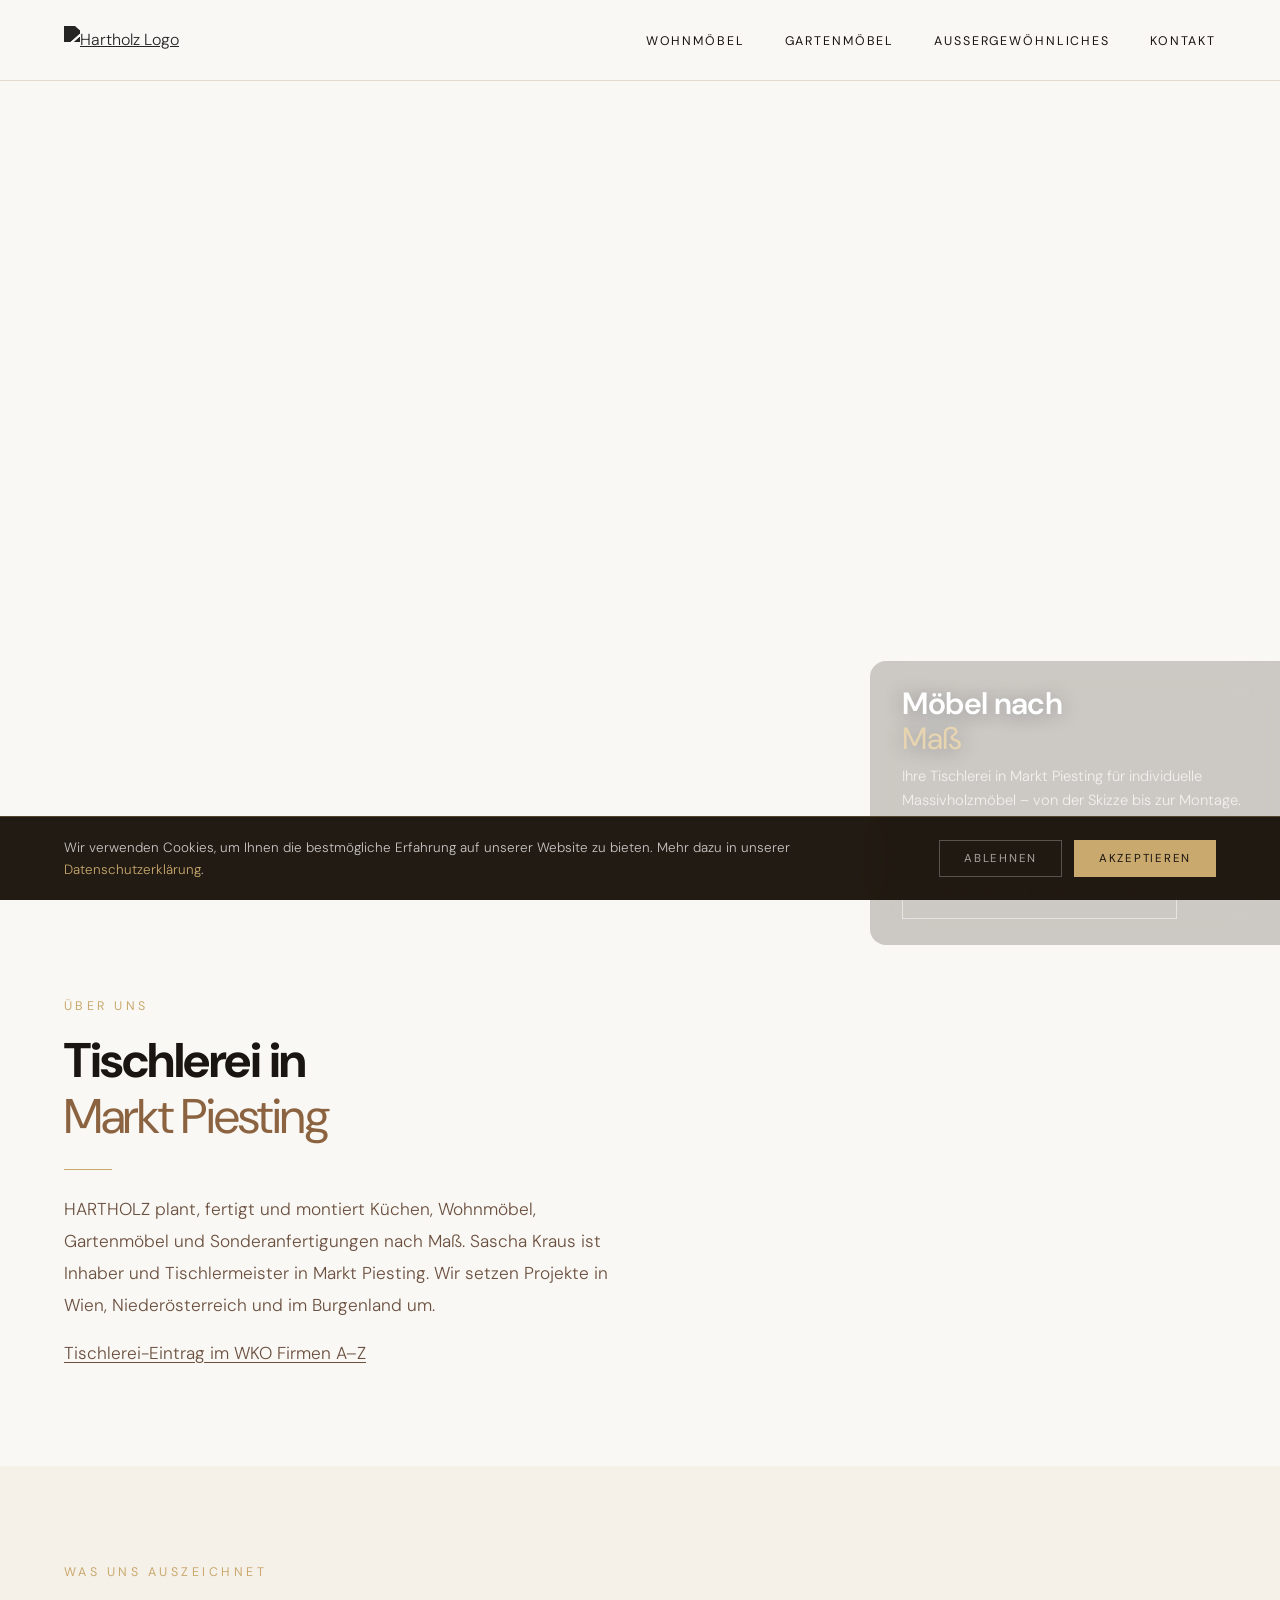
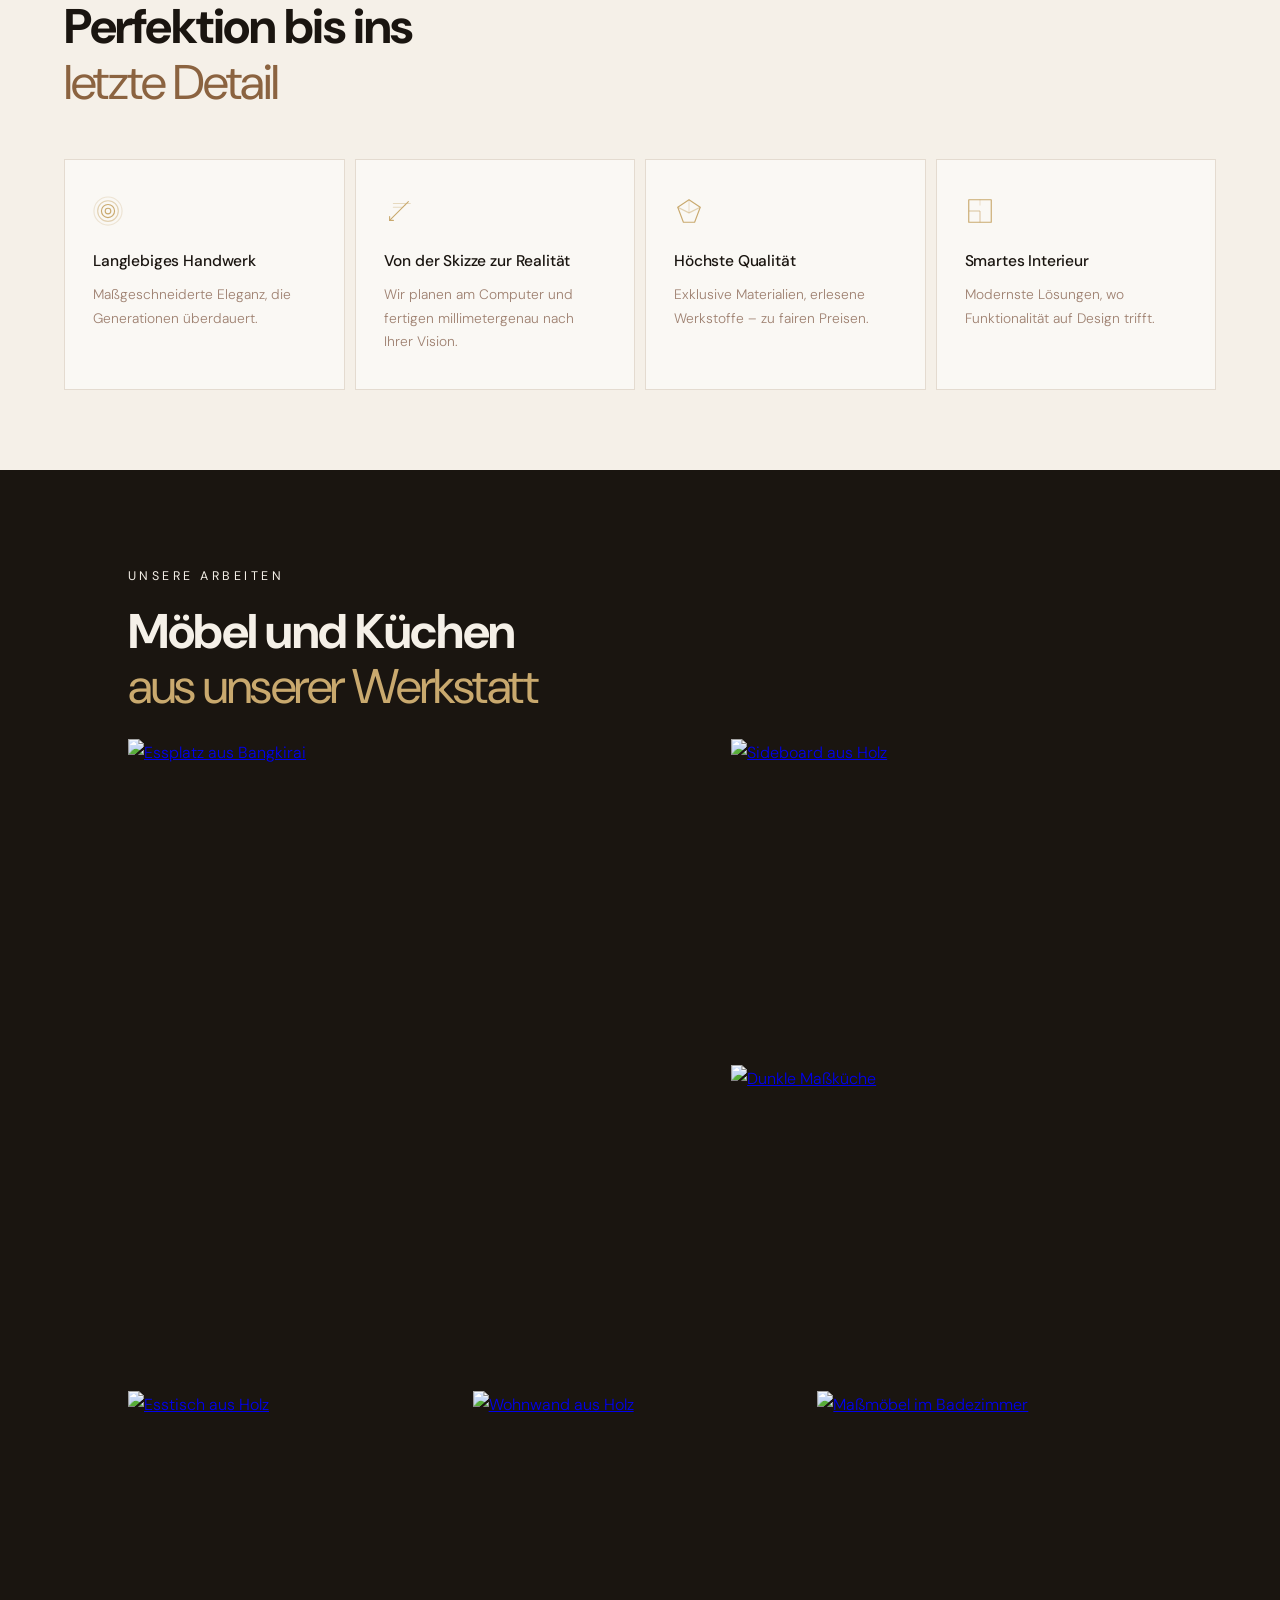
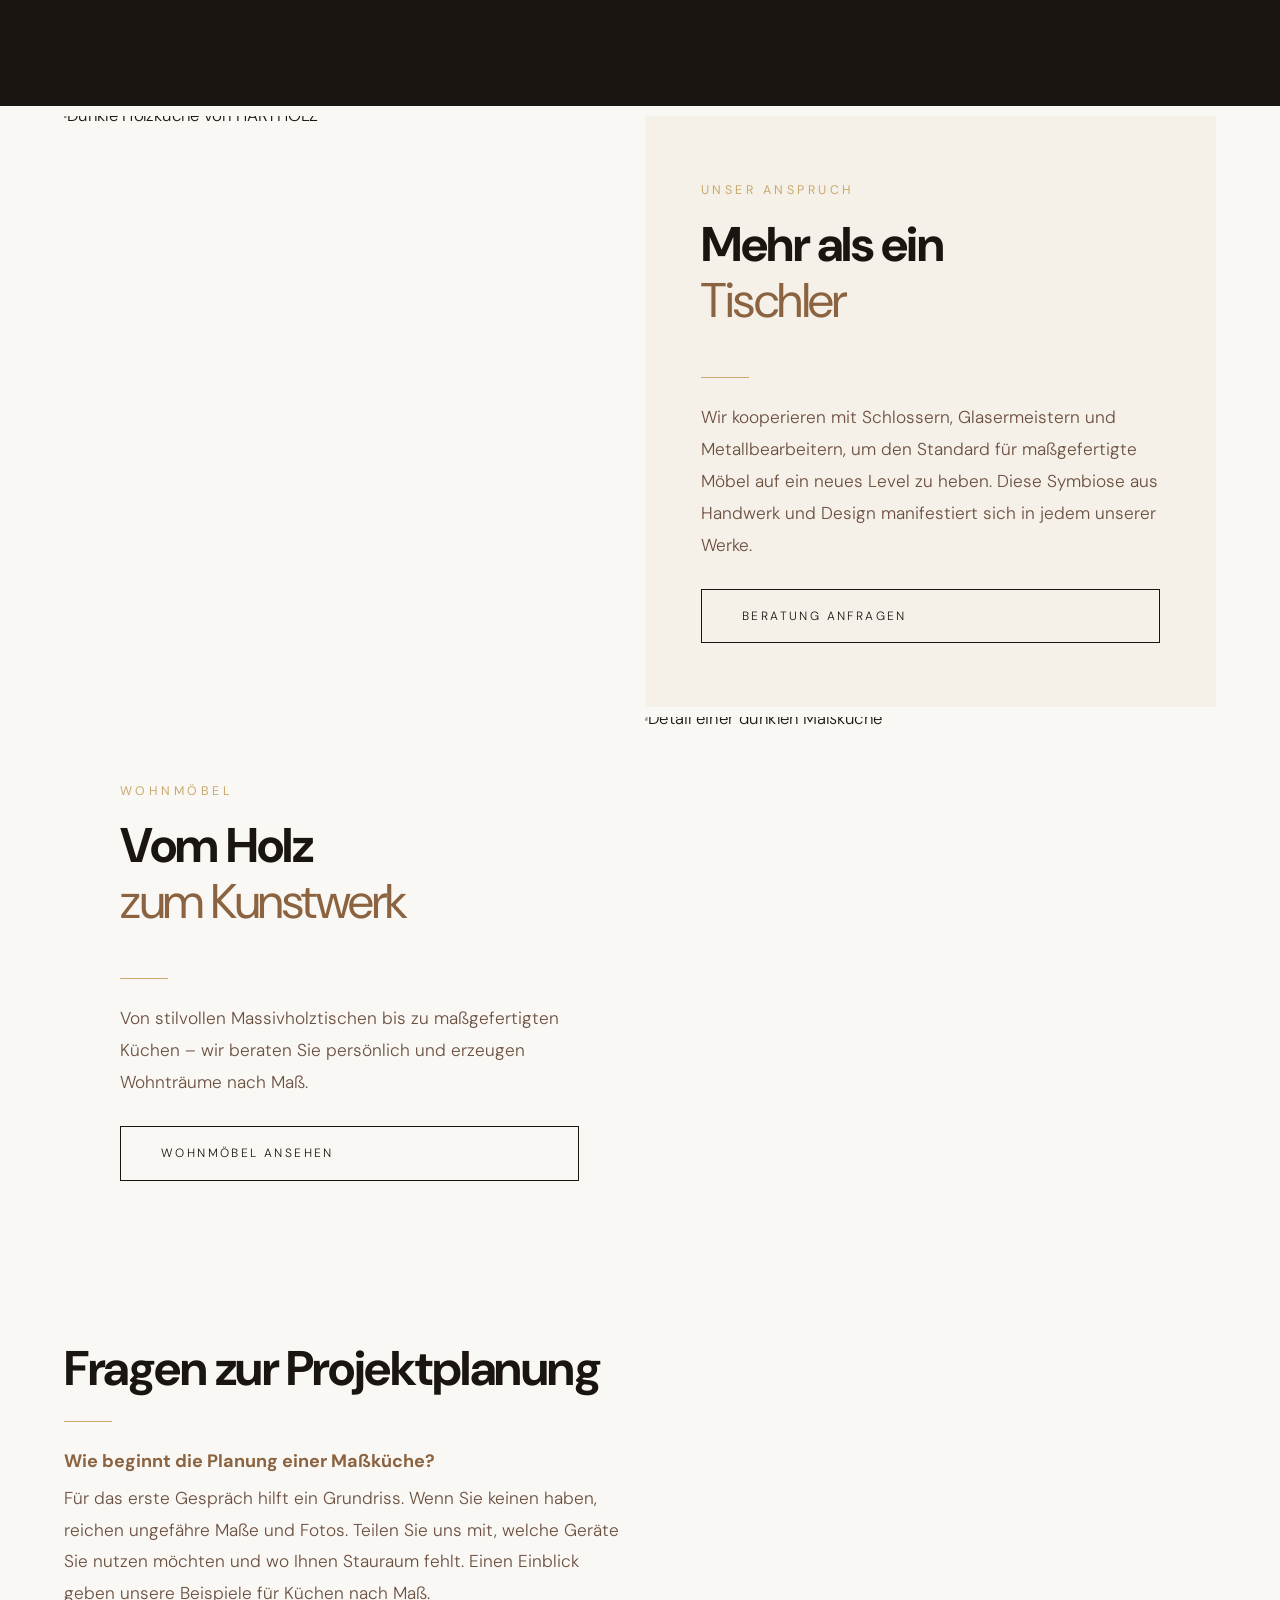
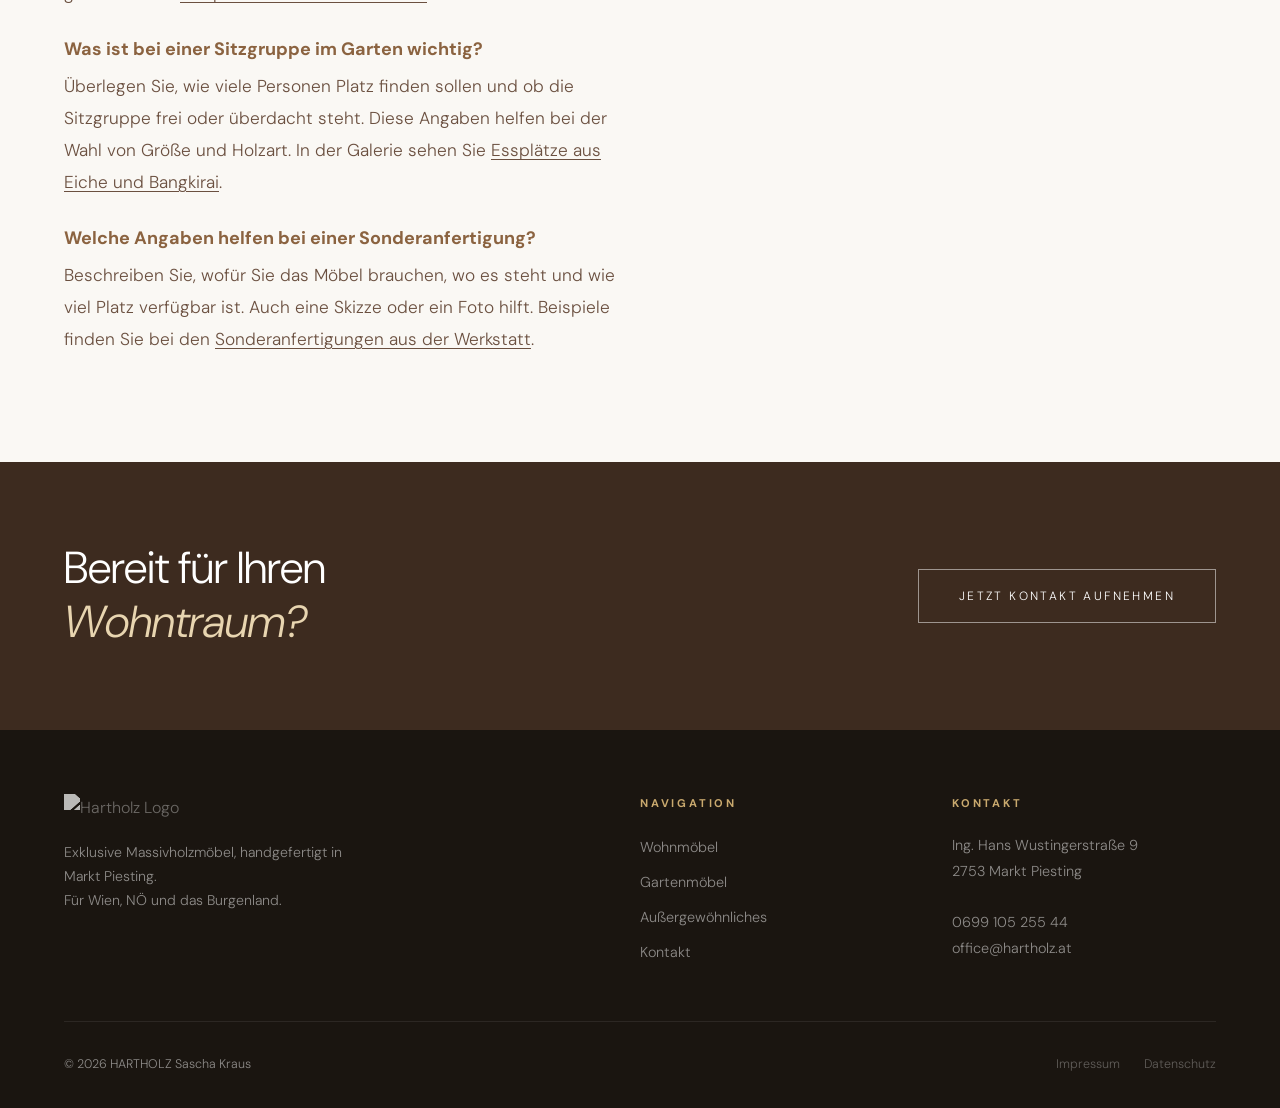
==== commit 4a09c5b8: "Address actionable SEORCH findings on the homepage" ====
--- a/index.html
+++ b/index.html
@@ -24,381 +24,12 @@
   <meta name="twitter:image:alt" content="Sascha Kraus, Inhaber und Tischlermeister">
   <link rel="preload" as="image" href="https://hartholz.at/storage/Hartholz-Sascha-Kraus.jpg" fetchpriority="high">
   <link rel="stylesheet" href="style.css">
-  <style>
-    /* ── HERO ── */
-    .hero {
-      position: relative;
-      height: 100svh;
-      min-height: 620px;
-      overflow: visible;
-      display: flex;
-      align-items: center;
-    }
-    .hero-bg {
-      position: absolute;
-      inset: 0;
-      background-image: url('https://hartholz.at/storage/Hartholz-Sascha-Kraus.jpg');
-      background-size: cover;
-      background-position: center 40%;
-      will-change: transform;
-      clip-path: inset(0);
-    }
-
-    .hero-overlay { display: none; }
-
-    /* Frosted banner – kompakter, von ganz rechts */
-    .hero-banner {
-      position: absolute;
-      z-index: 2;
-      bottom: -5%;
-      right: 0;
-      width: 32%;
-      padding: 2vw 2.5vw 2vw 2.5vw;
-      background: rgba(22, 14, 8, 0.20);
-      backdrop-filter: blur(22px) saturate(1.2);
-      -webkit-backdrop-filter: blur(20px) saturate(1.3);
-      border: none;
-      border-radius: 16px 0 0 16px;
-      display: flex;
-      flex-direction: column;
-      gap: 0.5rem;
-      animation: bannerIn 1s 0.4s cubic-bezier(.22,1,.36,1) both;
-    }
-    @keyframes bannerIn {
-      from { opacity: 0; transform: translateX(32px); }
-      to   { opacity: 1; transform: translateX(0); }
-    }
-    .hero-banner .hero-eyebrow {
-      font-size: 0.67rem;
-      letter-spacing: 0.28em;
-      text-transform: uppercase;
-      color: var(--gold);
-    }
-    .hero-banner h1 {
-      font-family: 'DM Sans', sans-serif;
-      font-size: clamp(1.5rem, 2.4vw, 2.1rem);
-      font-weight: 600;
-      color: #fff;
-      line-height: 1.15;
-      letter-spacing: -0.02em;
-      margin: 0;
-    }
-    .hero-banner h1 em {
-      font-style: normal;
-      font-weight: 400;
-      color: var(--light-gold);
-    }
-    .hero-banner .hero-sub {
-      font-size: 0.92rem;
-      color: rgba(255,255,255,0.75);
-      line-height: 1.6;
-      font-weight: 300;
-    }
-    .hero-banner .btn { align-self: flex-start; margin-top: 0.3rem; }
-
-    /* ── DYNAMIC GALLERY ── */
-    .dyn-gallery {
-      display: grid;
-      grid-template-columns: repeat(12, 1fr);
-      gap: 10px;
-      padding: 0 5vw;
-    }
-    .gi {
-      overflow: hidden;
-      position: relative;
-      cursor: pointer;
-    }
-    .gi img {
-      width: 100%; height: 100%;
-      object-fit: cover;
-      display: block;
-      transition: transform 0.7s cubic-bezier(.25,.46,.45,.94);
-    }
-    .gi:hover img,
-    .gi:focus-visible img { transform: scale(1.05); }
-
-    .gi:nth-child(1) { grid-column: 1/8; grid-row: 1/3; min-height: 400px; }
-    .gi:nth-child(2) { grid-column: 8/13; aspect-ratio: 4/3; }
-    .gi:nth-child(3) { grid-column: 8/13; aspect-ratio: 4/3; }
-    .gi:nth-child(4) { grid-column: 1/5;  aspect-ratio: 4/3; }
-    .gi:nth-child(5) { grid-column: 5/9;  aspect-ratio: 4/3; }
-    .gi:nth-child(6) { grid-column: 9/13; aspect-ratio: 4/3; }
-
-    .gi-label {
-      position: absolute;
-      bottom: 0.75rem;
-      left: 0.9rem;
-      font-size: 0.68rem;
-      letter-spacing: 0.16em;
-      text-transform: uppercase;
-      color: #fff;
-      background: rgba(20,13,6,0.52);
-      backdrop-filter: blur(8px);
-      -webkit-backdrop-filter: blur(8px);
-      padding: 0.28rem 0.7rem;
-      opacity: 0;
-      transform: translateY(5px);
-      transition: opacity 0.28s, transform 0.28s;
-    }
-    .gi:hover .gi-label,
-    .gi:focus-visible .gi-label { opacity: 1; transform: none; }
-
-    /* ── SPLIT mit Lücke ── */
-    .split-gap {
-      display: grid;
-      grid-template-columns: 1fr 1fr;
-      gap: 10px;
-      margin: 10px 5vw 0;
-    }
-    .split-gap .si {
-      overflow: hidden;
-      position: relative;
-      min-height: 460px;
-    }
-    .split-gap .si img {
-      position: absolute; inset: 0;
-      width: 100%; height: 100%;
-      object-fit: cover;
-      transition: filter 0.4s ease, transform 0.4s ease;
-      transform: scale(1.05);
-    }
-    /* hover handled by JS parallax */
-    .split-gap .sc {
-      padding: 4rem 3.5rem;
-      display: flex;
-      flex-direction: column;
-      justify-content: center;
-      background: var(--cream);
-    }
-    .split-gap.rev { }
-    .split-gap.rev .sc { background: var(--warm-white); order: -1; }
-
-    /* ── FEATURE CARDS ── */
-    .feat-grid {
-      display: grid;
-      grid-template-columns: repeat(4,1fr);
-      gap: 10px;
-      margin-top: 3rem;
-    }
-    .feat-card {
-      background: var(--warm-white);
-      border: 1px solid var(--border);
-      padding: 2.25rem 1.75rem;
-      transition: transform 0.3s, box-shadow 0.3s;
-    }
-    .feat-card:hover {
-      transform: translateY(-5px);
-      box-shadow: 0 16px 40px rgba(61,43,31,0.1);
-    }
-    .feat-card .feature-icon { margin-bottom: 1.25rem; }
-    .feat-card h3 {
-      font-size: 0.97rem;
-      font-weight: 500;
-      color: var(--dark);
-      margin-bottom: 0.55rem;
-      letter-spacing: -0.01em;
-    }
-    .feat-card p { font-size: 0.86rem; color: var(--text-light); line-height: 1.7; }
-
-    /* ── MOBILE ── */
-    @media (max-width: 900px) {
-      .hero-banner {
-        position: absolute;
-        bottom: 0; right: 0; left: 0;
-        width: 100%;
-        border: none;
-        border-top: 1px solid rgba(201,169,110,0.25);
-        padding: 1.25rem 5vw 1.5rem;
-        gap: 0.4rem;
-      }
-      .hero-banner h1 { font-size: clamp(1.3rem, 5vw, 1.8rem); }
-      .hero-banner .hero-sub { font-size: 0.85rem; }
-      .dyn-gallery {
-        grid-template-columns: 1fr 1fr;
-        gap: 8px;
-        padding: 0 4vw;
-      }
-      .gi:nth-child(n) { grid-column: auto; grid-row: auto; min-height: 0; aspect-ratio: 4/3; }
-      .gi:nth-child(1) { grid-column: 1/3; aspect-ratio: 16/9; }
-      .split-gap { grid-template-columns: 1fr; margin: 8px 4vw 0; }
-      .split-gap .si { min-height: 260px; position: relative; }
-      .split-gap .si img { position: absolute; }
-      .split-gap.rev .sc { order: 0; }
-      .split-gap .sc { padding: 2.5rem 1.75rem; }
-      .feat-grid { grid-template-columns: 1fr 1fr; gap: 8px; }
-    }
-
-    @media (max-width: 560px) {
-      .hero {
-        min-height: 100svh;
-        flex-direction: column;
-        align-items: stretch;
-      }
-      .hero-bg {
-        position: absolute;
-        top: 0; left: 0; right: 0;
-        height: 65%;
-        clip-path: inset(0 0 0 0);
-        background-size: cover;
-        background-position: center 60%;
-        background-repeat: no-repeat;
-      }
-      .hero-banner {
-        position: absolute;
-        top: 65%; bottom: 0;
-        left: 0; right: 0;
-        width: 100%;
-        border: none;
-        border-radius: 0;
-        --mob-pad: 6vw;
-        padding: var(--mob-pad);
-        gap: 0.5rem;
-        backdrop-filter: blur(24px) saturate(1.4);
-        -webkit-backdrop-filter: blur(24px) saturate(1.4);
-        background: rgba(22,14,8,0.55);
-        display: flex;
-        flex-direction: column;
-        justify-content: center;
-      }
-      .hero-banner .hero-eyebrow { display: none; }
-      .hero-banner h1 { font-size: clamp(1.4rem, 6vw, 1.9rem); }
-      .hero-banner .hero-sub { font-size: 0.84rem; }
-      .hero-banner .btn { margin-top: 0; margin-bottom: 0; align-self: flex-start; }
-
-      #dynGallery { display: none !important; }
-      #mobileSlider { display: block !important; }
-
-      .feat-grid { grid-template-columns: 1fr; }
-      .split-gap .sc { padding: 2rem 1.5rem; }
-    }
-
-    /* ── MOBILE GALLERY SLIDER ── */
-    .mobile-slider {
-      display: none;
-      position: relative;
-      overflow: hidden;
-      background: var(--dark);
-    }
-    .mobile-slider-track {
-      display: flex;
-      transition: transform 0.45s cubic-bezier(.25,.46,.45,.94);
-      will-change: transform;
-      background: var(--dark);
-    }
-    .mobile-slider-track .gi {
-      flex: 0 0 100%;
-      width: 100%;
-      aspect-ratio: 4/3;
-      position: relative;
-      overflow: hidden;
-      background: var(--dark);
-    }
-    .mobile-slider-track .gi img {
-      width: 100%; height: 100%;
-      object-fit: cover;
-      display: block;
-    }
-    .slider-btn {
-      position: absolute;
-      top: 50%; transform: translateY(-50%);
-      z-index: 10;
-      background: rgba(22,14,8,0.45);
-      backdrop-filter: blur(8px);
-      border: 1px solid rgba(201,169,110,0.35);
-      color: #fff;
-      width: 44px; height: 44px;
-      display: flex; align-items: center; justify-content: center;
-      cursor: pointer;
-      font-size: 1.2rem;
-      transition: background 0.2s;
-    }
-    .slider-btn:hover { background: rgba(201,169,110,0.5); }
-    .slider-btn.prev { left: 10px; }
-    .slider-btn.next { right: 10px; }
-    .slider-dots {
-      display: flex;
-      justify-content: center;
-      gap: 6px;
-      padding: 0.75rem 0 0;
-    }
-    .slider-dot {
-      border: 0;
-      padding: 0;
-      width: 6px; height: 6px;
-      border-radius: 50%;
-      background: rgba(255,255,255,0.3);
-      transition: background 0.2s, transform 0.2s;
-      cursor: pointer;
-    }
-    .slider-dot.active {
-      background: var(--gold);
-      transform: scale(1.3);
-    }
-
-    /* ── COOKIE POPUP ── */
-    #cookieBar {
-      position: fixed;
-      bottom: 0; left: 0; right: 0;
-      z-index: 9999;
-      background: rgba(26,18,10,0.96);
-      backdrop-filter: blur(16px);
-      -webkit-backdrop-filter: blur(16px);
-      border-top: 1px solid rgba(201,169,110,0.3);
-      padding: 1.25rem 5vw;
-      display: flex;
-      align-items: center;
-      justify-content: space-between;
-      gap: 1.5rem;
-      flex-wrap: wrap;
-      transform: translateY(100%);
-      transition: transform 0.5s cubic-bezier(.22,1,.36,1);
-    }
-    #cookieBar.visible { transform: translateY(0); }
-    #cookieBar p {
-      color: rgba(255,255,255,0.75);
-      font-size: 0.84rem;
-      line-height: 1.6;
-      margin: 0;
-      flex: 1;
-      min-width: 200px;
-    }
-    #cookieBar a { color: var(--gold); text-decoration: none; }
-    #cookieBar a:hover { text-decoration: underline; }
-    .cookie-btns { display: flex; gap: 0.75rem; flex-shrink: 0; }
-    .cookie-btn {
-      font-family: 'DM Sans', sans-serif;
-      font-size: 0.72rem;
-      letter-spacing: 0.15em;
-      text-transform: uppercase;
-      padding: 0.65rem 1.5rem;
-      border: 1px solid;
-      cursor: pointer;
-      transition: all 0.2s;
-      white-space: nowrap;
-    }
-    .cookie-btn-accept {
-      background: var(--gold);
-      border-color: var(--gold);
-      color: var(--dark);
-    }
-    .cookie-btn-accept:hover { background: var(--light-gold); border-color: var(--light-gold); }
-    .cookie-btn-decline {
-      background: transparent;
-      border-color: rgba(255,255,255,0.25);
-      color: rgba(255,255,255,0.6);
-    }
-    .cookie-btn-decline:hover { border-color: rgba(255,255,255,0.5); color: #fff; }
-
-    @media (max-width: 560px) {
-      #cookieBar { flex-direction: column; align-items: flex-start; gap: 1rem; }
-      .cookie-btns { width: 100%; }
-      .cookie-btn { flex: 1; text-align: center; }
-    }
-  </style>
+  <link rel="stylesheet" href="home.css">
 </head>
 <body>
 
 <!-- NAV -->
+<header>
 <nav aria-label="Hauptnavigation">
   <a href="/">
     <img src="https://hartholz.at/storage/Logo-Hartholz.png" alt="Hartholz Logo" class="nav-logo" width="842" height="231">
@@ -420,13 +51,14 @@
   <a href="aussergewoehnliches.html">Außergewöhnliches</a>
   <a href="kontakt.html">Kontakt</a>
 </div>
+</header>
 
 <main>
 <!-- HERO: Vollbild + Frosted-Glass Banner rechts -->
 <section class="hero">
   <div class="hero-bg"></div>
   <div class="hero-banner">
-    <h1>Möbel nach<br><em>Maß</em></h1>
+    <h1>Möbel nach <br><em>Maß</em></h1>
     <p class="hero-sub">Ihre Tischlerei in Markt Piesting für individuelle Massivholzmöbel – von der Skizze bis zur Montage.</p>
     <a href="wohnmoebel.html" class="btn btn-light">Wohnmöbel entdecken</a>
   </div>
@@ -436,19 +68,20 @@
 <section>
   <div class="reveal">
     <p class="section-label">Über uns</p>
-    <h2 class="section-title">Tischlerei in<br><em>Markt Piesting</em></h2>
+    <h2 class="section-title">Tischlerei in <br><em>Markt Piesting</em></h2>
     <div class="divider"></div>
     <p class="section-body">
-      HARTHOLZ plant, fertigt und montiert Küchen, Wohnmöbel, Gartenmöbel und Sonderanfertigungen nach Maß. Wir arbeiten in Markt Piesting für Kundinnen und Kunden in Wien, Niederösterreich und im Burgenland.
+      HARTHOLZ plant, fertigt und montiert Küchen, Wohnmöbel, Gartenmöbel und Sonderanfertigungen nach Maß. Sascha Kraus ist Inhaber und Tischlermeister in Markt Piesting. Wir setzen Projekte in Wien, Niederösterreich und im Burgenland um.
     </p>
+    <p class="section-body home-business-profile"><a href="https://firmen.wko.at/sascha-alfred-kraus/nieder%C3%B6sterreich/?firmaid=fdd7f396-caa6-4fb8-946f-e6bdf1eb1dde">Tischlerei-Eintrag im WKO Firmen A–Z</a></p>
   </div>
 </section>
 
 <!-- FEATURES -->
-<section class="features" style="padding-bottom: 5rem;">
+<section class="features home-features">
   <div class="reveal">
     <p class="section-label">Was uns auszeichnet</p>
-    <h2 class="section-title">Perfektion bis ins<br><em>letzte Detail</em></h2>
+    <h2 class="section-title">Perfektion bis ins <br><em>letzte Detail</em></h2>
   </div>
   <div class="feat-grid">
     <div class="feat-card reveal">
@@ -504,10 +137,10 @@
 </section>
 
 <!-- GALLERY -->
-<section class="gallery-section" style="padding-bottom: 0;">
-  <div style="padding: 0 5vw;" class="reveal">
+<section class="gallery-section home-gallery">
+  <div class="home-gallery-heading reveal">
     <p class="section-label">Unsere Arbeiten</p>
-    <h2 class="section-title" style="color: var(--cream);">Möbel und Küchen<br><em style="color: var(--gold); font-style:normal; font-weight:400;">aus unserer Werkstatt</em></h2>
+    <h2 class="section-title home-gallery-title">Möbel und Küchen <br><em class="home-gallery-accent">aus unserer Werkstatt</em></h2>
   </div>
 
   <div class="dyn-gallery" id="dynGallery">
@@ -552,7 +185,7 @@
     <div class="slider-dots" id="sliderDots"></div>
   </div>
 
-  <div style="height: 4rem;"></div>
+  <div class="home-gallery-spacer"></div>
 </section>
 
 <!-- COOKIE BAR -->
@@ -571,7 +204,7 @@
   </div>
   <div class="sc">
     <p class="section-label">Unser Anspruch</p>
-    <h2 class="section-title">Mehr als ein<br><em>Tischler</em></h2>
+    <h2 class="section-title">Mehr als ein <br><em>Tischler</em></h2>
     <div class="divider"></div>
     <p class="section-body">
       Wir kooperieren mit Schlossern, Glasermeistern und Metallbearbeitern, 
@@ -584,13 +217,13 @@
 </div>
 
 <!-- SPLIT 2 -->
-<div class="split-gap rev reveal" style="margin-bottom: 0;">
+<div class="split-gap rev reveal home-last-split">
   <div class="si">
     <img src="https://hartholz.at/storage/Kueche-Dunkel-11.jpg" alt="Detail einer dunklen Maßküche" loading="lazy" width="800" height="1200" decoding="async">
   </div>
   <div class="sc">
     <p class="section-label">Wohnmöbel</p>
-    <h2 class="section-title">Vom Holz<br><em>zum Kunstwerk</em></h2>
+    <h2 class="section-title">Vom Holz <br><em>zum Kunstwerk</em></h2>
     <div class="divider"></div>
     <p class="section-body">
       Von stilvollen Massivholztischen bis zu maßgefertigten Küchen – 
@@ -601,9 +234,26 @@
   </div>
 </div>
 
+<section class="home-project-guide" aria-labelledby="projektplanung">
+  <h2 class="section-title" id="projektplanung">Fragen zur Projektplanung</h2>
+  <div class="divider"></div>
+  <article>
+    <h3>Wie beginnt die Planung einer Maßküche?</h3>
+    <p class="section-body">Für das erste Gespräch hilft ein Grundriss. Wenn Sie keinen haben, reichen ungefähre Maße und Fotos. Teilen Sie uns mit, welche Geräte Sie nutzen möchten und wo Ihnen Stauraum fehlt. Einen Einblick geben unsere <a href="wohnmoebel.html#masskuechen">Beispiele für Küchen nach Maß</a>.</p>
+  </article>
+  <article>
+    <h3>Was ist bei einer Sitzgruppe im Garten wichtig?</h3>
+    <p class="section-body">Überlegen Sie, wie viele Personen Platz finden sollen und ob die Sitzgruppe frei oder überdacht steht. Diese Angaben helfen bei der Wahl von Größe und Holzart. In der Galerie sehen Sie <a href="gartenmoebel.html#essplatz">Essplätze aus Eiche und Bangkirai</a>.</p>
+  </article>
+  <article>
+    <h3>Welche Angaben helfen bei einer Sonderanfertigung?</h3>
+    <p class="section-body">Beschreiben Sie, wofür Sie das Möbel brauchen, wo es steht und wie viel Platz verfügbar ist. Auch eine Skizze oder ein Foto hilft. Beispiele finden Sie bei den <a href="aussergewoehnliches.html">Sonderanfertigungen aus der Werkstatt</a>.</p>
+  </article>
+</section>
+
 <!-- CTA -->
-<div class="cta-strip" style="margin-top: 10px;">
-  <h2>Bereit für Ihren<br><em>Wohntraum?</em></h2>
+<div class="cta-strip home-contact-cta">
+  <h2>Bereit für Ihren <br><em>Wohntraum?</em></h2>
   <a href="kontakt.html" class="btn btn-light">Jetzt Kontakt aufnehmen</a>
 </div>
 
@@ -617,7 +267,7 @@
       <p>Exklusive Massivholzmöbel, handgefertigt in Markt Piesting.<br>Für Wien, NÖ und das Burgenland.</p>
     </div>
     <div class="footer-col">
-      <h4>Navigation</h4>
+      <h2 class="footer-title">Navigation</h2>
       <ul>
         <li><a href="wohnmoebel.html">Wohnmöbel</a></li>
         <li><a href="gartenmoebel.html">Gartenmöbel</a></li>
@@ -626,7 +276,7 @@
       </ul>
     </div>
     <div class="footer-col">
-      <h4>Kontakt</h4>
+      <h2 class="footer-title">Kontakt</h2>
       <address>
         Ing. Hans Wustingerstraße 9<br>
         2753 Markt Piesting<br><br>
@@ -637,14 +287,15 @@
   </div>
   <div class="footer-bottom">
     <span>© 2026 HARTHOLZ Sascha Kraus</span>
-    <div style="display:flex; gap: 1.5rem;">
+    <div class="home-footer-links">
       <a href="impressum.html">Impressum</a>
       <a href="datenschutz.html">Datenschutz</a>
     </div>
   </div>
 </footer>
 
-<script src="main.js"></script>
+<script src="main.js" defer></script>
+<script src="home.js" defer></script>
 <!-- Structured Data: LocalBusiness -->
 <script type="application/ld+json">
 {
@@ -665,6 +316,9 @@
     "addressCountry": "AT",
     "addressRegion": "Niederösterreich"
   },
+  "sameAs": [
+    "https://firmen.wko.at/sascha-alfred-kraus/nieder%C3%B6sterreich/?firmaid=fdd7f396-caa6-4fb8-946f-e6bdf1eb1dde"
+  ],
   "areaServed": [
     "Wien",
     "Niederösterreich",
@@ -710,212 +364,7 @@
   }
 }
 </script>
-<script>
-  // ── GALLERY TAB FILTER ──
-  document.querySelectorAll('.gallery-tab').forEach(tab => {
-    tab.addEventListener('click', () => {
-      document.querySelectorAll('.gallery-tab').forEach(t => t.classList.remove('active'));
-      tab.classList.add('active');
-      const cat = tab.dataset.cat;
-      document.querySelectorAll('#dynGallery .gi').forEach(item => {
-        const show = cat === 'all' || item.dataset.cat === cat;
-        item.style.transition = 'opacity 0.4s ease, transform 0.4s ease';
-        item.style.opacity = show ? '1' : '0.15';
-        item.style.transform = show ? 'scale(1)' : 'scale(0.97)';
-        item.style.pointerEvents = show ? '' : 'none';
-      });
-    });
-  });
-
-  // ── SCROLL FADE: bidirectional, works up and down ──
-  const fadeEls = document.querySelectorAll('.si, .feat-card, .split-gap');
-  let ticking = false;
-
-  function applyFade() {
-    const vh = window.innerHeight;
-    fadeEls.forEach(el => {
-      const rect = el.getBoundingClientRect();
-      const center = rect.top + rect.height / 2;
-      const distFromCenter = (center - vh / 2) / vh;
-      const fadeDist = Math.max(0, Math.abs(distFromCenter) - 0.65);
-      const opacity = Math.max(0.3, 1 - fadeDist * 1.2);
-      const translateY = Math.min(12, fadeDist * 30);
-      const dir = distFromCenter > 0 ? 1 : -1;
-      el.style.opacity = opacity;
-      el.style.transform = `translateY(${dir * translateY}px)`;
-      el.style.transition = 'opacity 0.6s ease, transform 0.6s ease';
-    });
-    ticking = false;
-  }
-
-  window.addEventListener('scroll', () => {
-    if (!ticking) { requestAnimationFrame(applyFade); ticking = true; }
-  }, { passive: true });
-  applyFade();
-</script>
-
-<!-- Circular Saw Tab Animation -->
-<style>
-  .saw-track { position: relative; }
-  .saw-indicator {
-    position: absolute;
-    bottom: -1px;
-    height: 2px;
-    background: var(--gold);
-    pointer-events: none;
-  }
-  .saw-blade-svg {
-    position: absolute;
-    bottom: -11px;
-    width: 22px;
-    height: 22px;
-    transform: translateX(-50%);
-    pointer-events: none;
-    z-index: 10;
-    overflow: visible;
-  }
-  .gallery-tab.active { color: #fff !important; }
-</style>
-
-<script>
-  (function() {
-    const tabRow = document.querySelector('.saw-track');
-    if (!tabRow) return;
-    const tabs = tabRow.querySelectorAll('.gallery-tab');
-    if (!tabs.length) return;
-
-    const indicator = document.createElement('div');
-    indicator.className = 'saw-indicator';
-    tabRow.appendChild(indicator);
-
-    const NS = 'http://www.w3.org/2000/svg';
-    const svg = document.createElementNS(NS, 'svg');
-    svg.setAttribute('class', 'saw-blade-svg');
-    svg.setAttribute('viewBox', '0 0 22 22');
-
-    const g = document.createElementNS(NS, 'g');
-    g.innerHTML = `
-      <circle cx="11" cy="11" r="8.5" fill="none" stroke="#C9A96E" stroke-width="1.5"/>
-      <circle cx="11" cy="11" r="3.8" fill="#C9A96E"/>
-      <polygon points="11,1 12.6,4 11,3.2 9.4,4" fill="#C9A96E"/>
-      <polygon points="21,11 18,12.6 18.8,11 18,9.4" fill="#C9A96E"/>
-      <polygon points="11,21 9.4,18 11,18.8 12.6,18" fill="#C9A96E"/>
-      <polygon points="1,11 4,9.4 3.2,11 4,12.6" fill="#C9A96E"/>
-      <polygon points="18.56,3.44 15.5,6.5 16.4,5.2 15.1,5.9" fill="#C9A96E"/>
-      <polygon points="18.56,18.56 15.5,15.5 16.8,15.1 16.1,16.4" fill="#C9A96E"/>
-      <polygon points="3.44,18.56 6.5,15.5 5.9,16.8 5.2,16.1" fill="#C9A96E"/>
-      <polygon points="3.44,3.44 6.5,6.5 5.2,5.9 5.9,5.2" fill="#C9A96E"/>`;
-    svg.appendChild(g);
-    tabRow.appendChild(svg);
-
-    let animFrame, curLeft = 0, curWidth = 0, rotation = 0;
-
-    function setInstant(tab) {
-      const rr = tabRow.getBoundingClientRect();
-      const tr = tab.getBoundingClientRect();
-      curLeft = tr.left - rr.left;
-      curWidth = tr.width;
-      indicator.style.cssText = `left:${curLeft}px;width:${curWidth}px;transition:none`;
-      svg.style.left = (curLeft + curWidth / 2) + 'px';
-    }
-
-    function animateTo(tab) {
-      const rr = tabRow.getBoundingClientRect();
-      const tr = tab.getBoundingClientRect();
-      const toLeft = tr.left - rr.left;
-      const toWidth = tr.width;
-      const fromLeft = curLeft, fromWidth = curWidth;
-      const dist = Math.abs(toLeft - fromLeft);
-      const duration = 420 + dist * 0.4;
-      const start = performance.now();
-      cancelAnimationFrame(animFrame);
-
-      function step(now) {
-        const t = Math.min(1, (now - start) / duration);
-        const ease = t < 0.5 ? 2*t*t : -1+(4-2*t)*t;
-        const cl = fromLeft + (toLeft - fromLeft) * ease;
-        const cw = fromWidth + (toWidth - fromWidth) * ease;
-        indicator.style.left = cl + 'px';
-        indicator.style.width = cw + 'px';
-        indicator.style.transition = 'none';
-        svg.style.left = (cl + cw / 2) + 'px';
-        rotation += (dist / duration) * 16;
-        g.style.transform = `rotate(${rotation}deg)`;
-        g.style.transformOrigin = '11px 11px';
-        if (t < 1) { animFrame = requestAnimationFrame(step); }
-        else { curLeft = toLeft; curWidth = toWidth; }
-      }
-      animFrame = requestAnimationFrame(step);
-    }
-
-    setTimeout(() => {
-      setInstant(tabRow.querySelector('.gallery-tab.active') || tabs[0]);
-    }, 80);
-
-    tabs.forEach(tab => tab.addEventListener('click', () => animateTo(tab)));
-  })();
-</script>
-
-<script>
-// ── MOBILE GALLERY SLIDER ──
-(function() {
-  const track = document.getElementById('sliderTrack');
-  const dotsContainer = document.getElementById('sliderDots');
-  if (!track) return;
-
-  const slides = track.querySelectorAll('.gi');
-  let current = 0;
-
-  // Build dots
-  slides.forEach((_, i) => {
-    const dot = document.createElement('button');
-    dot.type = 'button';
-    dot.setAttribute('aria-label', `Projekt ${i + 1} anzeigen`);
-    dot.className = 'slider-dot' + (i === 0 ? ' active' : '');
-    dot.addEventListener('click', () => goTo(i));
-    dotsContainer.appendChild(dot);
-  });
-
-  function goTo(idx) {
-    current = (idx + slides.length) % slides.length;
-    track.style.transform = `translateX(-${current * 100}%)`;
-    slides.forEach((slide, i) => { slide.tabIndex = i === current ? 0 : -1; });
-    dotsContainer.querySelectorAll('.slider-dot').forEach((dot, i) => {
-      dot.classList.toggle('active', i === current);
-      dot.setAttribute('aria-current', i === current ? 'true' : 'false');
-    });
-  }
-
-  goTo(0);
-  document.getElementById('sliderPrev').addEventListener('click', () => goTo(current - 1));
-  document.getElementById('sliderNext').addEventListener('click', () => goTo(current + 1));
-
-  // Touch swipe
-  let startX = 0;
-  track.addEventListener('touchstart', e => { startX = e.touches[0].clientX; }, { passive: true });
-  track.addEventListener('touchend', e => {
-    const diff = startX - e.changedTouches[0].clientX;
-    if (Math.abs(diff) > 40) goTo(diff > 0 ? current + 1 : current - 1);
-  }, { passive: true });
-})();
-
-// ── COOKIE BAR ──
-(function() {
-  const bar = document.getElementById('cookieBar');
-  if (!bar) return;
-  if (localStorage.getItem('cookieChoice')) return;
-
-  setTimeout(() => bar.classList.add('visible'), 1200);
-
-  document.getElementById('cookieAccept').addEventListener('click', () => {
-    localStorage.setItem('cookieChoice', 'accepted');
-    bar.style.transform = 'translateY(100%)';
-  });
-  document.getElementById('cookieDecline').addEventListener('click', () => {
-    localStorage.setItem('cookieChoice', 'declined');
-    bar.style.transform = 'translateY(100%)';
-  });
-})();
-</script>
+
+
 </body>
 </html>
--- a/style.css
+++ b/style.css
@@ -562,7 +562,8 @@
   max-width: 280px;
 }
 
-.footer-col h4 {
+.footer-col h4,
+.footer-col .footer-title {
   font-family: 'DM Sans', sans-serif;
   font-size: 0.7rem;
   letter-spacing: 0.25em;
--- a/home.css
+++ b/home.css
@@ -0,0 +1,423 @@
+/* ── HERO ── */
+.hero {
+  position: relative;
+  height: 100svh;
+  min-height: 620px;
+  overflow: visible;
+  display: flex;
+  align-items: center;
+}
+.hero-bg {
+  position: absolute;
+  inset: 0;
+  background-image: url('https://hartholz.at/storage/Hartholz-Sascha-Kraus.jpg');
+  background-size: cover;
+  background-position: center 40%;
+  will-change: transform;
+  clip-path: inset(0);
+}
+
+.hero-overlay { display: none; }
+
+/* Frosted banner – kompakter, von ganz rechts */
+.hero-banner {
+  position: absolute;
+  z-index: 2;
+  bottom: -5%;
+  right: 0;
+  width: 32%;
+  padding: 2vw 2.5vw 2vw 2.5vw;
+  background: rgba(22, 14, 8, 0.20);
+  backdrop-filter: blur(22px) saturate(1.2);
+  -webkit-backdrop-filter: blur(20px) saturate(1.3);
+  border: none;
+  border-radius: 16px 0 0 16px;
+  display: flex;
+  flex-direction: column;
+  gap: 0.5rem;
+  animation: bannerIn 1s 0.4s cubic-bezier(.22,1,.36,1) both;
+}
+@keyframes bannerIn {
+  from { opacity: 0; transform: translateX(32px); }
+  to   { opacity: 1; transform: translateX(0); }
+}
+.hero-banner .hero-eyebrow {
+  font-size: 0.67rem;
+  letter-spacing: 0.28em;
+  text-transform: uppercase;
+  color: var(--gold);
+}
+.hero-banner h1 {
+  font-family: 'DM Sans', sans-serif;
+  font-size: clamp(1.5rem, 2.4vw, 2.1rem);
+  font-weight: 600;
+  color: #fff;
+  line-height: 1.15;
+  letter-spacing: -0.02em;
+  margin: 0;
+}
+.hero-banner h1 em {
+  font-style: normal;
+  font-weight: 400;
+  color: var(--light-gold);
+}
+.hero-banner .hero-sub {
+  font-size: 0.92rem;
+  color: rgba(255,255,255,0.75);
+  line-height: 1.6;
+  font-weight: 300;
+}
+.hero-banner .btn { align-self: flex-start; margin-top: 0.3rem; }
+
+/* ── DYNAMIC GALLERY ── */
+.dyn-gallery {
+  display: grid;
+  grid-template-columns: repeat(12, 1fr);
+  gap: 10px;
+  padding: 0 5vw;
+}
+.gi {
+  overflow: hidden;
+  position: relative;
+  cursor: pointer;
+}
+.gi img {
+  width: 100%; height: 100%;
+  object-fit: cover;
+  display: block;
+  transition: transform 0.7s cubic-bezier(.25,.46,.45,.94);
+}
+.gi:hover img,
+.gi:focus-visible img { transform: scale(1.05); }
+
+.gi:nth-child(1) { grid-column: 1/8; grid-row: 1/3; min-height: 400px; }
+.gi:nth-child(2) { grid-column: 8/13; aspect-ratio: 4/3; }
+.gi:nth-child(3) { grid-column: 8/13; aspect-ratio: 4/3; }
+.gi:nth-child(4) { grid-column: 1/5;  aspect-ratio: 4/3; }
+.gi:nth-child(5) { grid-column: 5/9;  aspect-ratio: 4/3; }
+.gi:nth-child(6) { grid-column: 9/13; aspect-ratio: 4/3; }
+
+.gi-label {
+  position: absolute;
+  bottom: 0.75rem;
+  left: 0.9rem;
+  font-size: 0.68rem;
+  letter-spacing: 0.16em;
+  text-transform: uppercase;
+  color: #fff;
+  background: rgba(20,13,6,0.52);
+  backdrop-filter: blur(8px);
+  -webkit-backdrop-filter: blur(8px);
+  padding: 0.28rem 0.7rem;
+  opacity: 0;
+  transform: translateY(5px);
+  transition: opacity 0.28s, transform 0.28s;
+}
+.gi:hover .gi-label,
+.gi:focus-visible .gi-label { opacity: 1; transform: none; }
+
+/* ── SPLIT mit Lücke ── */
+.split-gap {
+  display: grid;
+  grid-template-columns: 1fr 1fr;
+  gap: 10px;
+  margin: 10px 5vw 0;
+}
+.split-gap .si {
+  overflow: hidden;
+  position: relative;
+  min-height: 460px;
+}
+.split-gap .si img {
+  position: absolute; inset: 0;
+  width: 100%; height: 100%;
+  object-fit: cover;
+  transition: filter 0.4s ease, transform 0.4s ease;
+  transform: scale(1.05);
+}
+/* hover handled by JS parallax */
+.split-gap .sc {
+  padding: 4rem 3.5rem;
+  display: flex;
+  flex-direction: column;
+  justify-content: center;
+  background: var(--cream);
+}
+.split-gap.rev { }
+.split-gap.rev .sc { background: var(--warm-white); order: -1; }
+
+/* ── FEATURE CARDS ── */
+.feat-grid {
+  display: grid;
+  grid-template-columns: repeat(4,1fr);
+  gap: 10px;
+  margin-top: 3rem;
+}
+.feat-card {
+  background: var(--warm-white);
+  border: 1px solid var(--border);
+  padding: 2.25rem 1.75rem;
+  transition: transform 0.3s, box-shadow 0.3s;
+}
+.feat-card:hover {
+  transform: translateY(-5px);
+  box-shadow: 0 16px 40px rgba(61,43,31,0.1);
+}
+.feat-card .feature-icon { margin-bottom: 1.25rem; }
+.feat-card h3 {
+  font-size: 0.97rem;
+  font-weight: 500;
+  color: var(--dark);
+  margin-bottom: 0.55rem;
+  letter-spacing: -0.01em;
+}
+.feat-card p { font-size: 0.86rem; color: var(--text-light); line-height: 1.7; }
+
+/* ── MOBILE ── */
+@media (max-width: 900px) {
+  .hero-banner {
+    position: absolute;
+    bottom: 0; right: 0; left: 0;
+    width: 100%;
+    border: none;
+    border-top: 1px solid rgba(201,169,110,0.25);
+    padding: 1.25rem 5vw 1.5rem;
+    gap: 0.4rem;
+  }
+  .hero-banner h1 { font-size: clamp(1.3rem, 5vw, 1.8rem); }
+  .hero-banner .hero-sub { font-size: 0.85rem; }
+  .dyn-gallery {
+    grid-template-columns: 1fr 1fr;
+    gap: 8px;
+    padding: 0 4vw;
+  }
+  .gi:nth-child(n) { grid-column: auto; grid-row: auto; min-height: 0; aspect-ratio: 4/3; }
+  .gi:nth-child(1) { grid-column: 1/3; aspect-ratio: 16/9; }
+  .split-gap { grid-template-columns: 1fr; margin: 8px 4vw 0; }
+  .split-gap .si { min-height: 260px; position: relative; }
+  .split-gap .si img { position: absolute; }
+  .split-gap.rev .sc { order: 0; }
+  .split-gap .sc { padding: 2.5rem 1.75rem; }
+  .feat-grid { grid-template-columns: 1fr 1fr; gap: 8px; }
+}
+
+@media (max-width: 560px) {
+  .hero {
+    min-height: 100svh;
+    flex-direction: column;
+    align-items: stretch;
+  }
+  .hero-bg {
+    position: absolute;
+    top: 0; left: 0; right: 0;
+    height: 65%;
+    clip-path: inset(0 0 0 0);
+    background-size: cover;
+    background-position: center 60%;
+    background-repeat: no-repeat;
+  }
+  .hero-banner {
+    position: absolute;
+    top: 65%; bottom: 0;
+    left: 0; right: 0;
+    width: 100%;
+    border: none;
+    border-radius: 0;
+    --mob-pad: 6vw;
+    padding: var(--mob-pad);
+    gap: 0.5rem;
+    backdrop-filter: blur(24px) saturate(1.4);
+    -webkit-backdrop-filter: blur(24px) saturate(1.4);
+    background: rgba(22,14,8,0.55);
+    display: flex;
+    flex-direction: column;
+    justify-content: center;
+  }
+  .hero-banner .hero-eyebrow { display: none; }
+  .hero-banner h1 { font-size: clamp(1.4rem, 6vw, 1.9rem); }
+  .hero-banner .hero-sub { font-size: 0.84rem; }
+  .hero-banner .btn { margin-top: 0; margin-bottom: 0; align-self: flex-start; }
+
+  #dynGallery { display: none !important; }
+  #mobileSlider { display: block !important; }
+
+  .feat-grid { grid-template-columns: 1fr; }
+  .split-gap .sc { padding: 2rem 1.5rem; }
+}
+
+/* ── MOBILE GALLERY SLIDER ── */
+.mobile-slider {
+  display: none;
+  position: relative;
+  overflow: hidden;
+  background: var(--dark);
+}
+.mobile-slider-track {
+  display: flex;
+  transition: transform 0.45s cubic-bezier(.25,.46,.45,.94);
+  will-change: transform;
+  background: var(--dark);
+}
+.mobile-slider-track .gi {
+  flex: 0 0 100%;
+  width: 100%;
+  aspect-ratio: 4/3;
+  position: relative;
+  overflow: hidden;
+  background: var(--dark);
+}
+.mobile-slider-track .gi img {
+  width: 100%; height: 100%;
+  object-fit: cover;
+  display: block;
+}
+.slider-btn {
+  position: absolute;
+  top: 50%; transform: translateY(-50%);
+  z-index: 10;
+  background: rgba(22,14,8,0.45);
+  backdrop-filter: blur(8px);
+  border: 1px solid rgba(201,169,110,0.35);
+  color: #fff;
+  width: 44px; height: 44px;
+  display: flex; align-items: center; justify-content: center;
+  cursor: pointer;
+  font-size: 1.2rem;
+  transition: background 0.2s;
+}
+.slider-btn:hover { background: rgba(201,169,110,0.5); }
+.slider-btn.prev { left: 10px; }
+.slider-btn.next { right: 10px; }
+.slider-dots {
+  display: flex;
+  justify-content: center;
+  gap: 6px;
+  padding: 0.75rem 0 0;
+}
+.slider-dot {
+  border: 0;
+  padding: 0;
+  width: 6px; height: 6px;
+  border-radius: 50%;
+  background: rgba(255,255,255,0.3);
+  transition: background 0.2s, transform 0.2s;
+  cursor: pointer;
+}
+.slider-dot.active {
+  background: var(--gold);
+  transform: scale(1.3);
+}
+
+/* ── COOKIE POPUP ── */
+#cookieBar {
+  position: fixed;
+  bottom: 0; left: 0; right: 0;
+  z-index: 9999;
+  background: rgba(26,18,10,0.96);
+  backdrop-filter: blur(16px);
+  -webkit-backdrop-filter: blur(16px);
+  border-top: 1px solid rgba(201,169,110,0.3);
+  padding: 1.25rem 5vw;
+  display: flex;
+  align-items: center;
+  justify-content: space-between;
+  gap: 1.5rem;
+  flex-wrap: wrap;
+  transform: translateY(100%);
+  transition: transform 0.5s cubic-bezier(.22,1,.36,1);
+}
+#cookieBar.visible { transform: translateY(0); }
+#cookieBar p {
+  color: rgba(255,255,255,0.75);
+  font-size: 0.84rem;
+  line-height: 1.6;
+  margin: 0;
+  flex: 1;
+  min-width: 200px;
+}
+#cookieBar a { color: var(--gold); text-decoration: none; }
+#cookieBar a:hover { text-decoration: underline; }
+.cookie-btns { display: flex; gap: 0.75rem; flex-shrink: 0; }
+.cookie-btn {
+  font-family: 'DM Sans', sans-serif;
+  font-size: 0.72rem;
+  letter-spacing: 0.15em;
+  text-transform: uppercase;
+  padding: 0.65rem 1.5rem;
+  border: 1px solid;
+  cursor: pointer;
+  transition: all 0.2s;
+  white-space: nowrap;
+}
+.cookie-btn-accept {
+  background: var(--gold);
+  border-color: var(--gold);
+  color: var(--dark);
+}
+.cookie-btn-accept:hover { background: var(--light-gold); border-color: var(--light-gold); }
+.cookie-btn-decline {
+  background: transparent;
+  border-color: rgba(255,255,255,0.25);
+  color: rgba(255,255,255,0.6);
+}
+.cookie-btn-decline:hover { border-color: rgba(255,255,255,0.5); color: #fff; }
+
+@media (max-width: 560px) {
+  #cookieBar { flex-direction: column; align-items: flex-start; gap: 1rem; }
+  .cookie-btns { width: 100%; }
+  .cookie-btn { flex: 1; text-align: center; }
+}
+
+.saw-track { position: relative; }
+.saw-indicator {
+  position: absolute;
+  bottom: -1px;
+  height: 2px;
+  background: var(--gold);
+  pointer-events: none;
+}
+.saw-blade-svg {
+  position: absolute;
+  bottom: -11px;
+  width: 22px;
+  height: 22px;
+  transform: translateX(-50%);
+  pointer-events: none;
+  z-index: 10;
+  overflow: visible;
+}
+.gallery-tab.active { color: #fff !important; }
+
+.home-features { padding-bottom: 5rem; }
+.home-gallery { padding-bottom: 0; }
+.home-gallery-heading { padding: 0 5vw; }
+.gallery-section .home-gallery-title { color: var(--cream); }
+.gallery-section .home-gallery-title .home-gallery-accent { color: var(--gold); font-style: normal; font-weight: 400; }
+.home-gallery-spacer { height: 4rem; }
+.split-gap.home-last-split { margin-bottom: 0; }
+.home-contact-cta { margin-top: 10px; }
+.home-footer-links { display: flex; gap: 1.5rem; }
+
+.home-business-profile {
+  margin-top: 1rem;
+}
+
+.home-business-profile a {
+  color: inherit;
+  text-underline-offset: 0.2em;
+}
+
+.home-project-guide article {
+  margin-top: 1.5rem;
+}
+
+.home-project-guide h3 {
+  color: var(--wood);
+  font-size: 1.125rem;
+  margin-bottom: 0.4rem;
+}
+
+.home-project-guide a {
+  color: inherit;
+  text-underline-offset: 0.2em;
+}
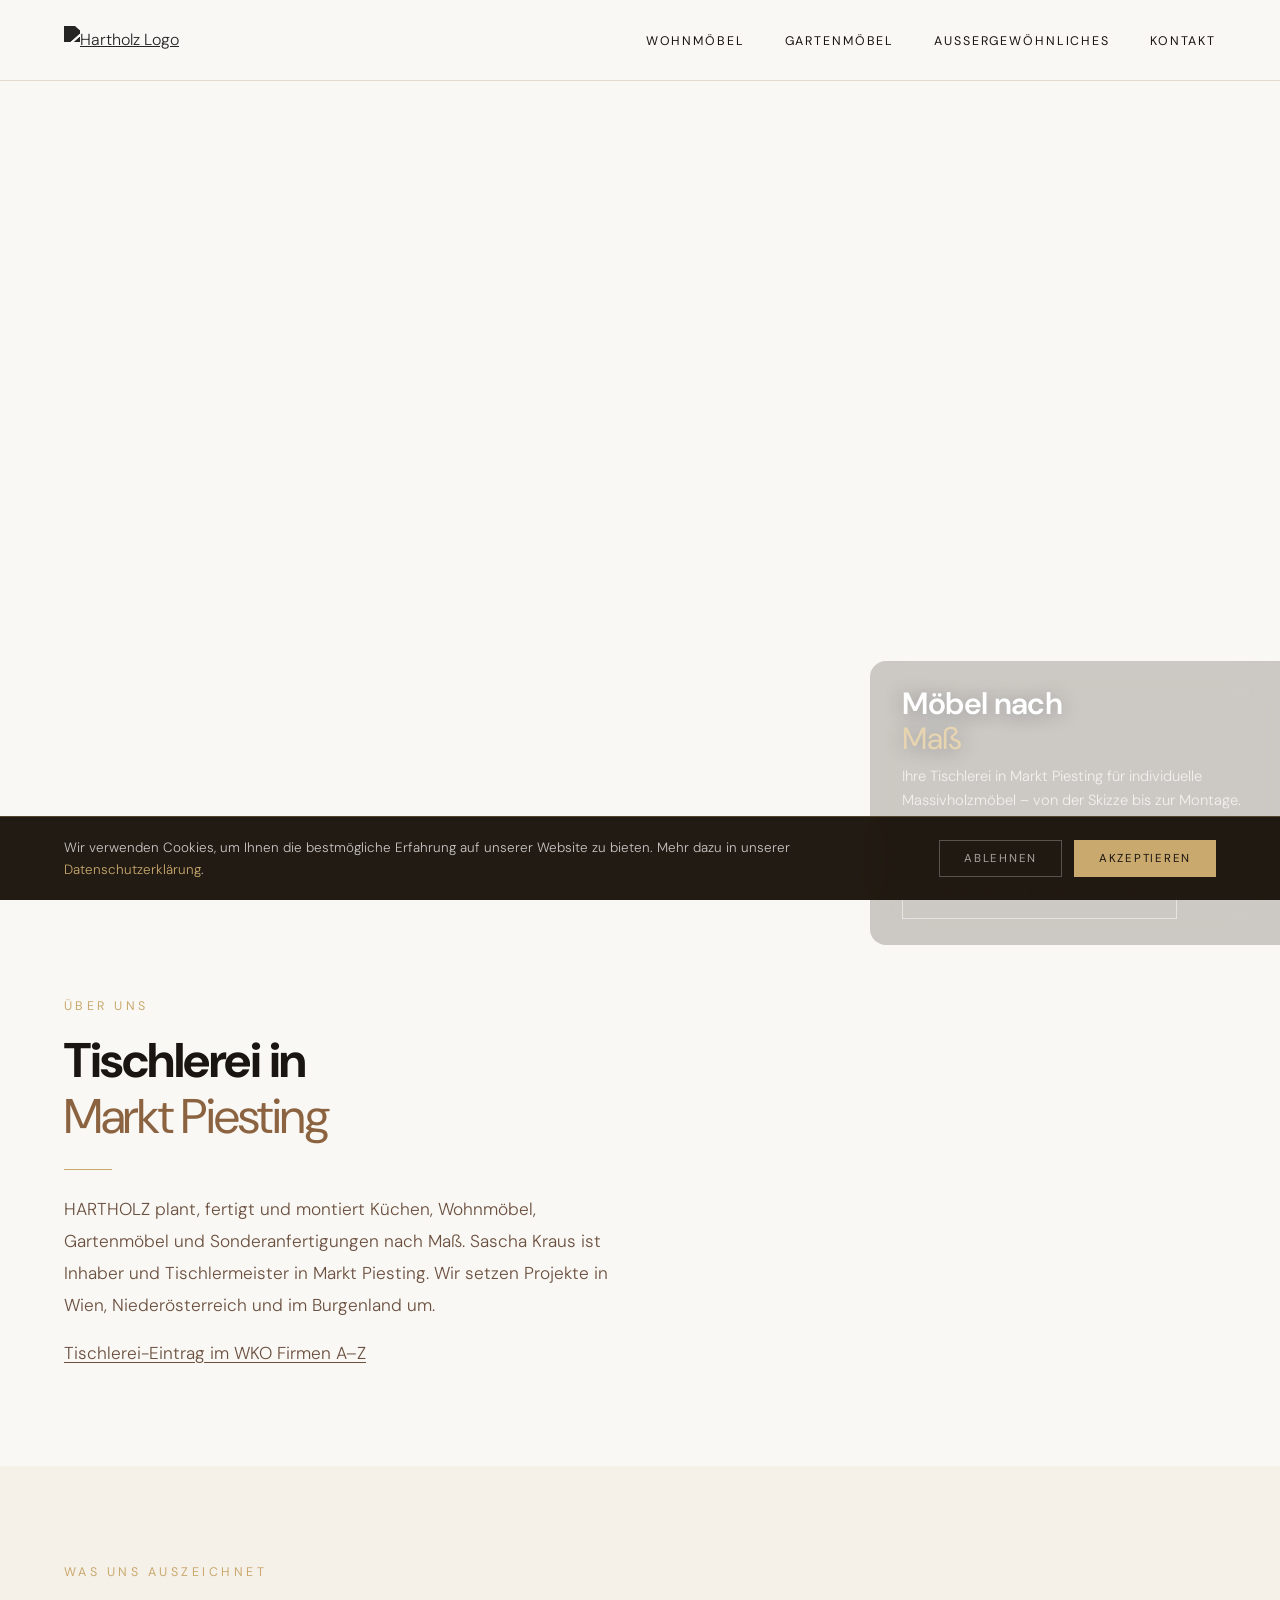
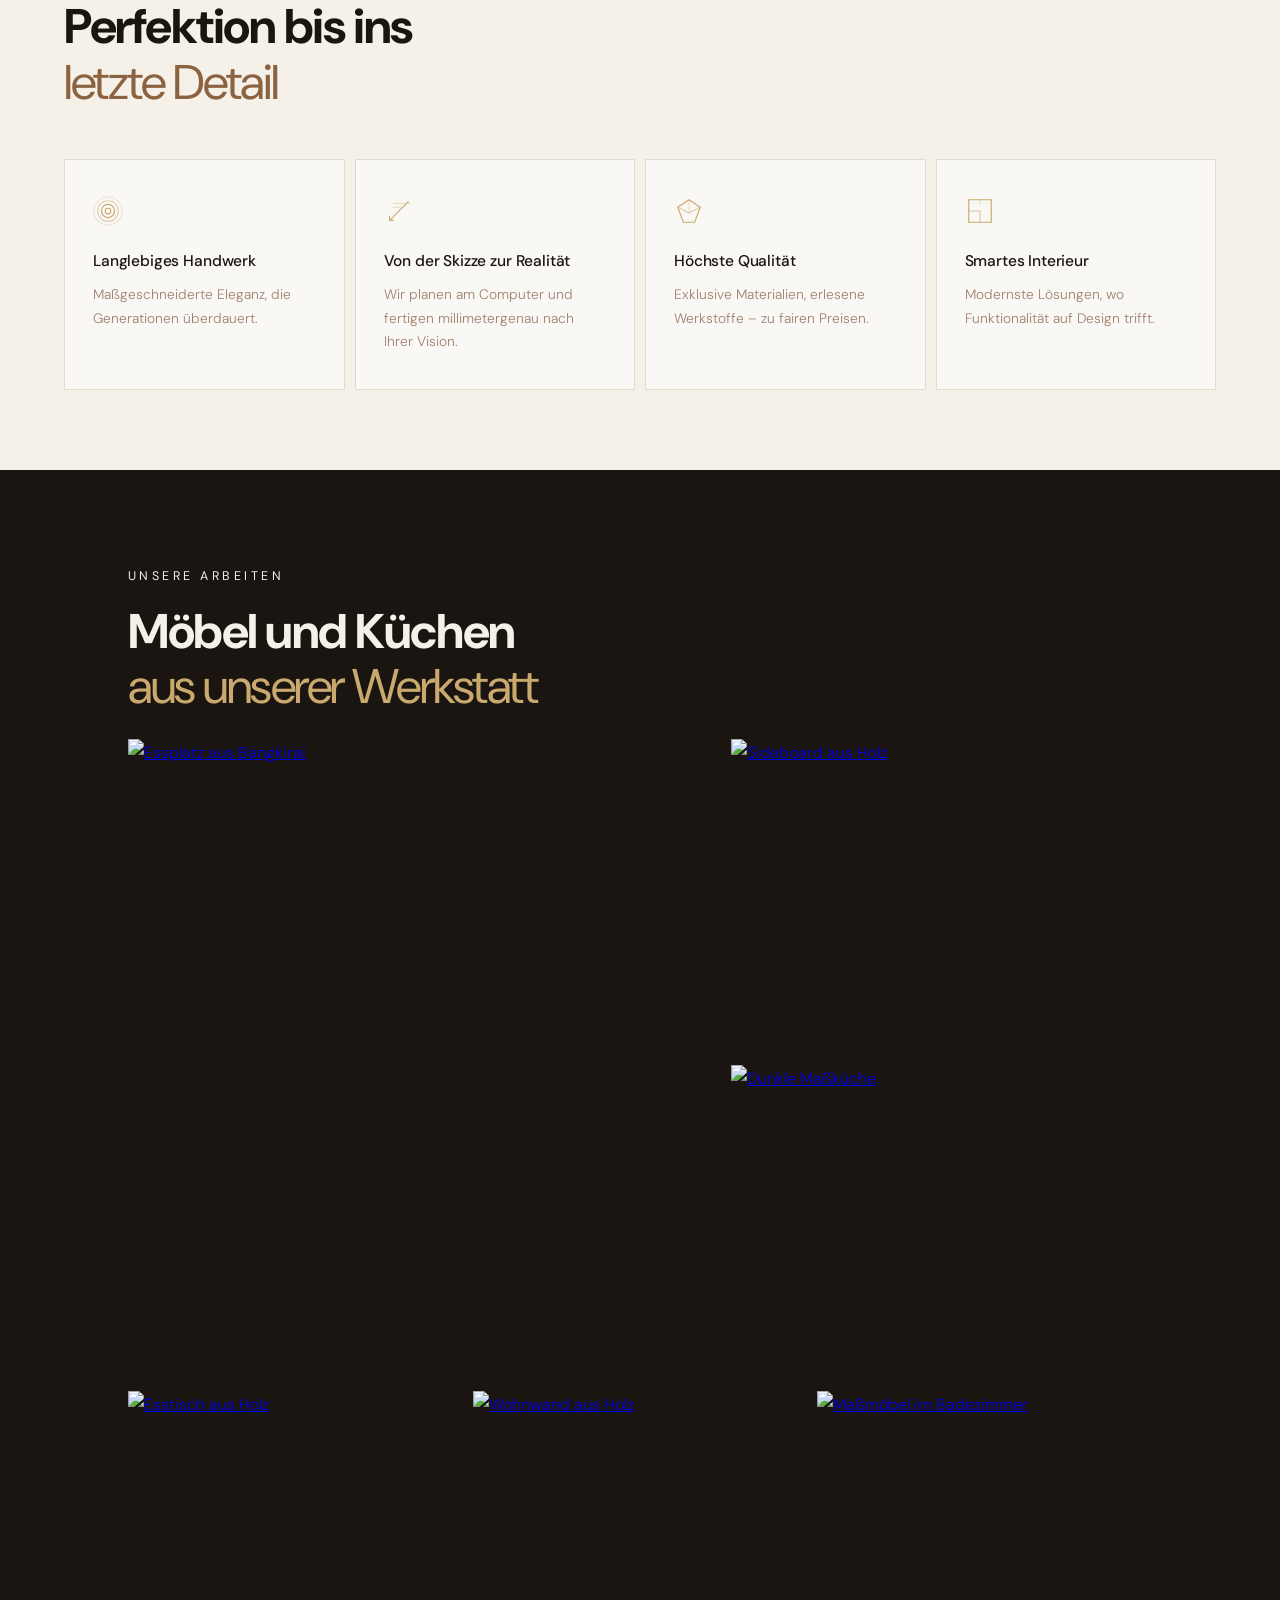
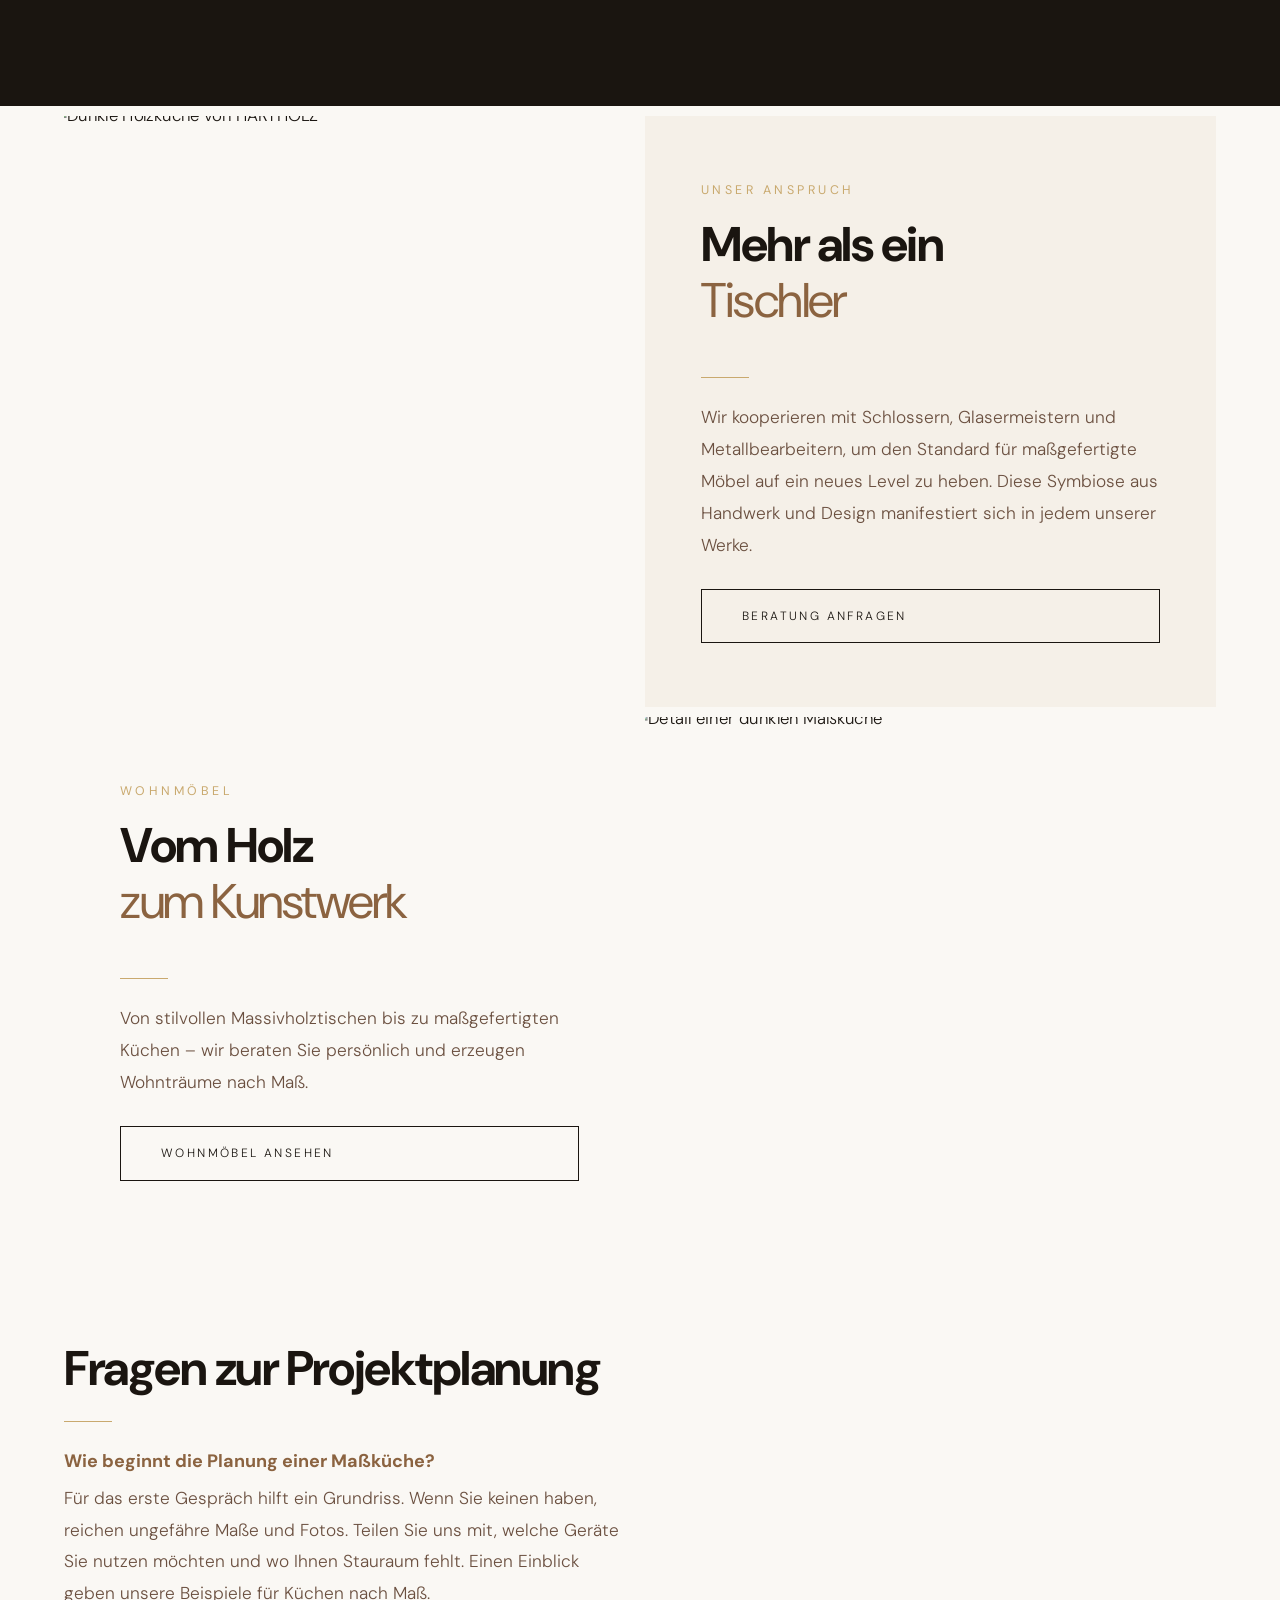
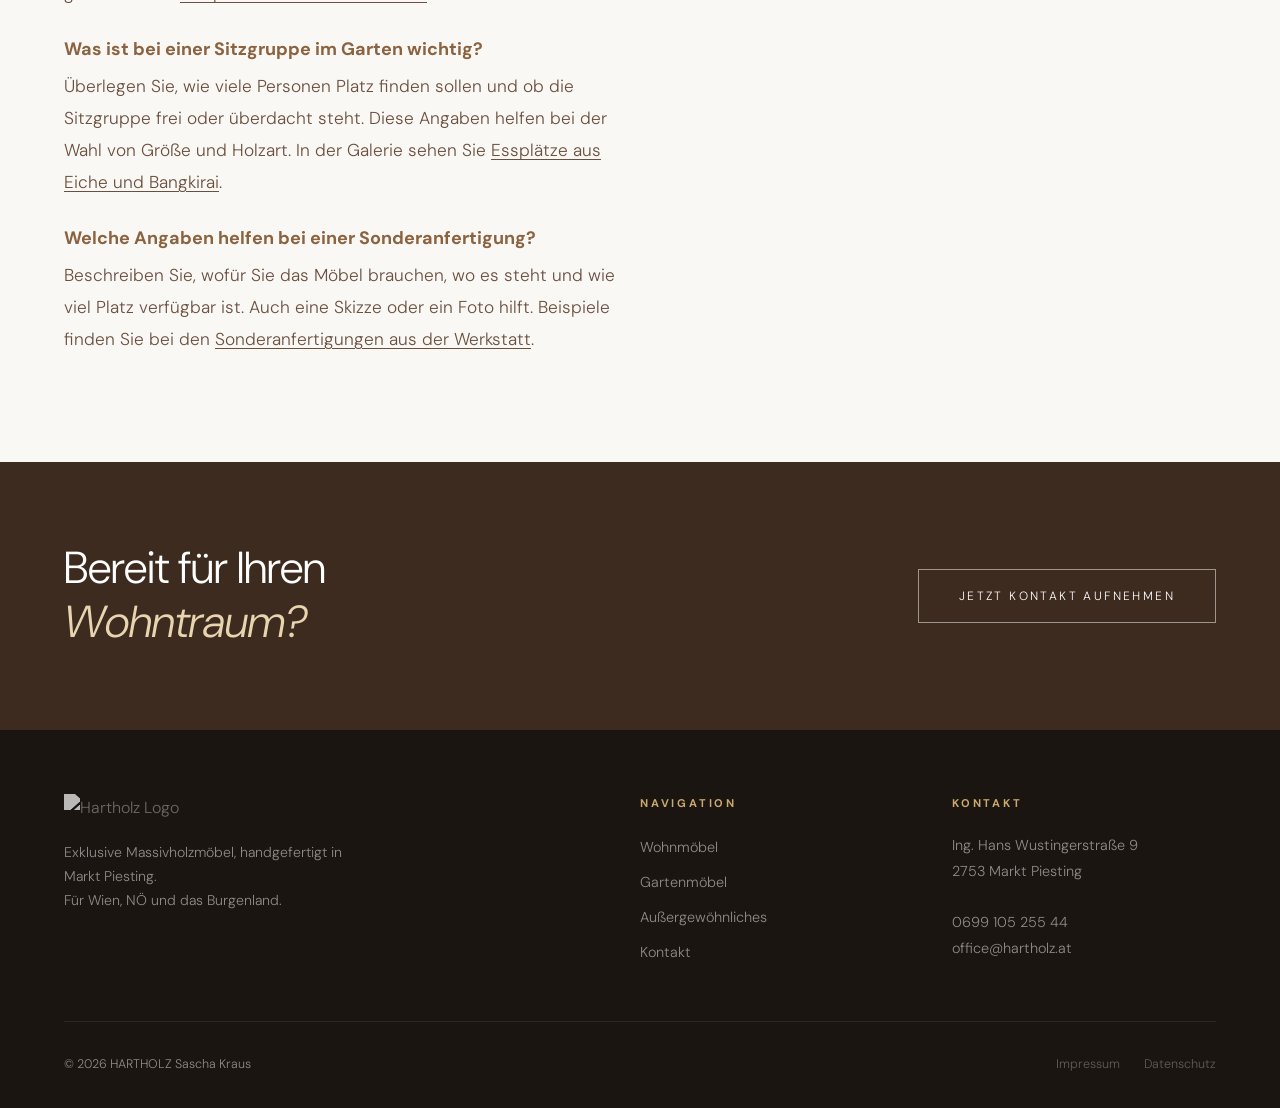
==== commit b836239a: "Optimize mobile layout, controls, and hero loading" ====
--- a/index.html
+++ b/index.html
@@ -22,7 +22,8 @@
   <meta name="twitter:description" content="HARTHOLZ fertigt Maßküchen, Wohn- und Gartenmöbel sowie Sonderanfertigungen in Markt Piesting. Für Projekte in Wien, Niederösterreich und im Burgenland.">
   <meta name="twitter:image" content="https://hartholz.at/storage/Hartholz-Sascha-Kraus.jpg">
   <meta name="twitter:image:alt" content="Sascha Kraus, Inhaber und Tischlermeister">
-  <link rel="preload" as="image" href="https://hartholz.at/storage/Hartholz-Sascha-Kraus.jpg" fetchpriority="high">
+  <link rel="preload" as="image" href="hartholz-hero-mobile.webp" type="image/webp" media="(max-width: 900px)" fetchpriority="high">
+  <link rel="preload" as="image" href="https://hartholz.at/storage/Hartholz-Sascha-Kraus.jpg" media="(width > 900px)" fetchpriority="high">
   <link rel="stylesheet" href="style.css">
   <link rel="stylesheet" href="home.css">
 </head>
@@ -32,7 +33,7 @@
 <header>
 <nav aria-label="Hauptnavigation">
   <a href="/">
-    <img src="https://hartholz.at/storage/Logo-Hartholz.png" alt="Hartholz Logo" class="nav-logo" width="842" height="231">
+    <img src="https://hartholz.at/storage/Logo-Hartholz.png" alt="Hartholz Logo" title="HARTHOLZ Tischlerei in Markt Piesting" class="nav-logo" width="842" height="231">
   </a>
   <ul class="nav-links">
     <li><a href="wohnmoebel.html">Wohnmöbel</a></li>
@@ -145,27 +146,27 @@
 
   <div class="dyn-gallery" id="dynGallery">
     <a class="gi reveal" data-cat="garten" href="gartenmoebel.html#essplatz" aria-label="Gartenmöbel ansehen">
-      <img src="https://hartholz.at/storage/Essplatz-Bangkirai.jpg" alt="Essplatz aus Bangkirai" loading="lazy" width="1066" height="800" decoding="async">
+      <img src="https://hartholz.at/storage/Essplatz-Bangkirai.jpg" alt="Essplatz aus Bangkirai" title="Gartenmöbel – Essplatz aus Bangkirai" loading="lazy" width="1066" height="800" decoding="async">
       <span class="gi-label">Gartenmöbel</span>
     </a>
     <a class="gi reveal" data-cat="aussen" href="wohnmoebel.html#wohnmoebel-projekte" aria-label="Sideboard ansehen">
-      <img src="https://hartholz.at/storage/Wohnmoebel-7.jpg" alt="Sideboard aus Holz" loading="lazy" width="1204" height="800" decoding="async">
+      <img src="https://hartholz.at/storage/Wohnmoebel-7.jpg" alt="Sideboard aus Holz" title="Wohnmöbel – Sideboard aus Holz" loading="lazy" width="1204" height="800" decoding="async">
       <span class="gi-label">Sideboard</span>
     </a>
     <a class="gi reveal" data-cat="wohn" href="wohnmoebel.html#masskuechen" aria-label="Maßküche ansehen">
-      <img src="https://hartholz.at/storage/Kueche-Dunkel-7.jpg" alt="Dunkle Maßküche" loading="lazy" width="800" height="1200" decoding="async">
+      <img src="https://hartholz.at/storage/Kueche-Dunkel-7.jpg" alt="Dunkle Maßküche" title="Wohnmöbel – dunkle Maßküche" loading="lazy" width="800" height="1200" decoding="async">
       <span class="gi-label">Maßküche</span>
     </a>
     <a class="gi reveal" data-cat="wohn" href="wohnmoebel.html#wohnmoebel-projekte" aria-label="Esstisch ansehen">
-      <img src="https://hartholz.at/storage/Esstisch.jpg" alt="Esstisch aus Holz" loading="lazy" width="800" height="1067" decoding="async">
+      <img src="https://hartholz.at/storage/Esstisch.jpg" alt="Esstisch aus Holz" title="Wohnmöbel – Esstisch aus Holz" loading="lazy" width="800" height="1067" decoding="async">
       <span class="gi-label">Esstisch</span>
     </a>
     <a class="gi reveal" data-cat="wohn" href="wohnmoebel.html#wohnmoebel-projekte" aria-label="Wohnwand ansehen">
-      <img src="https://hartholz.at/storage/Wohnmoebel-11.jpg" alt="Wohnwand aus Holz" loading="lazy" width="800" height="1204" decoding="async">
+      <img src="https://hartholz.at/storage/Wohnmoebel-11.jpg" alt="Wohnwand aus Holz" title="Wohnmöbel – Wohnwand aus Holz" loading="lazy" width="800" height="1204" decoding="async">
       <span class="gi-label">Wohnwand</span>
     </a>
     <a class="gi reveal" data-cat="wohn" href="wohnmoebel.html#badmoebel" aria-label="Badmöbel ansehen">
-      <img src="https://hartholz.at/storage/Badezimmer.jpg" alt="Maßmöbel im Badezimmer" loading="lazy" width="640" height="960" decoding="async">
+      <img src="https://hartholz.at/storage/Badezimmer.jpg" alt="Maßmöbel im Badezimmer" title="Wohnmöbel – Badmöbel nach Maß" loading="lazy" width="640" height="960" decoding="async">
       <span class="gi-label">Badmöbel</span>
     </a>
   </div>
@@ -173,12 +174,12 @@
   <!-- Mobile Slider (only shown on small screens) -->
   <div class="mobile-slider" id="mobileSlider">
     <div class="mobile-slider-track" id="sliderTrack">
-      <a class="gi" href="gartenmoebel.html#essplatz" aria-label="Gartenmöbel ansehen"><img src="https://hartholz.at/storage/Essplatz-Bangkirai.jpg" alt="Essplatz aus Bangkirai" loading="lazy" width="1066" height="800" decoding="async"><span class="gi-label">Gartenmöbel</span></a>
-      <a class="gi" href="wohnmoebel.html#wohnmoebel-projekte" aria-label="Sideboard ansehen"><img src="https://hartholz.at/storage/Wohnmoebel-7.jpg" alt="Sideboard aus Holz" loading="lazy" width="1204" height="800" decoding="async"><span class="gi-label">Sideboard</span></a>
-      <a class="gi" href="wohnmoebel.html#masskuechen" aria-label="Maßküche ansehen"><img src="https://hartholz.at/storage/Kueche-Dunkel-7.jpg" alt="Dunkle Maßküche" loading="lazy" width="800" height="1200" decoding="async"><span class="gi-label">Maßküche</span></a>
-      <a class="gi" href="wohnmoebel.html#wohnmoebel-projekte" aria-label="Esstisch ansehen"><img src="https://hartholz.at/storage/Esstisch.jpg" alt="Esstisch aus Holz" loading="lazy" width="800" height="1067" decoding="async"><span class="gi-label">Esstisch</span></a>
-      <a class="gi" href="wohnmoebel.html#wohnmoebel-projekte" aria-label="Wohnwand ansehen"><img src="https://hartholz.at/storage/Wohnmoebel-11.jpg" alt="Wohnwand aus Holz" loading="lazy" width="800" height="1204" decoding="async"><span class="gi-label">Wohnwand</span></a>
-      <a class="gi" href="wohnmoebel.html#badmoebel" aria-label="Badmöbel ansehen"><img src="https://hartholz.at/storage/Badezimmer.jpg" alt="Maßmöbel im Badezimmer" loading="lazy" width="640" height="960" decoding="async"><span class="gi-label">Badmöbel</span></a>
+      <a class="gi" href="gartenmoebel.html#essplatz" aria-label="Gartenmöbel ansehen"><img src="https://hartholz.at/storage/Essplatz-Bangkirai.jpg" alt="Essplatz aus Bangkirai" title="Gartenmöbel – Essplatz aus Bangkirai" loading="lazy" width="1066" height="800" decoding="async"><span class="gi-label">Gartenmöbel</span></a>
+      <a class="gi" href="wohnmoebel.html#wohnmoebel-projekte" aria-label="Sideboard ansehen"><img src="https://hartholz.at/storage/Wohnmoebel-7.jpg" alt="Sideboard aus Holz" title="Wohnmöbel – Sideboard aus Holz" loading="lazy" width="1204" height="800" decoding="async"><span class="gi-label">Sideboard</span></a>
+      <a class="gi" href="wohnmoebel.html#masskuechen" aria-label="Maßküche ansehen"><img src="https://hartholz.at/storage/Kueche-Dunkel-7.jpg" alt="Dunkle Maßküche" title="Wohnmöbel – dunkle Maßküche" loading="lazy" width="800" height="1200" decoding="async"><span class="gi-label">Maßküche</span></a>
+      <a class="gi" href="wohnmoebel.html#wohnmoebel-projekte" aria-label="Esstisch ansehen"><img src="https://hartholz.at/storage/Esstisch.jpg" alt="Esstisch aus Holz" title="Wohnmöbel – Esstisch aus Holz" loading="lazy" width="800" height="1067" decoding="async"><span class="gi-label">Esstisch</span></a>
+      <a class="gi" href="wohnmoebel.html#wohnmoebel-projekte" aria-label="Wohnwand ansehen"><img src="https://hartholz.at/storage/Wohnmoebel-11.jpg" alt="Wohnwand aus Holz" title="Wohnmöbel – Wohnwand aus Holz" loading="lazy" width="800" height="1204" decoding="async"><span class="gi-label">Wohnwand</span></a>
+      <a class="gi" href="wohnmoebel.html#badmoebel" aria-label="Badmöbel ansehen"><img src="https://hartholz.at/storage/Badezimmer.jpg" alt="Maßmöbel im Badezimmer" title="Wohnmöbel – Badmöbel nach Maß" loading="lazy" width="640" height="960" decoding="async"><span class="gi-label">Badmöbel</span></a>
     </div>
     <button type="button" class="slider-btn prev" id="sliderPrev" aria-label="Vorheriges Projekt">&#8592;</button>
     <button type="button" class="slider-btn next" id="sliderNext" aria-label="Nächstes Projekt">&#8594;</button>
@@ -200,7 +201,7 @@
 <!-- SPLIT 1 -->
 <div class="split-gap reveal">
   <div class="si">
-    <img src="https://hartholz.at/storage/Kueche-Dunkel-2.jpg" alt="Dunkle Holzküche von HARTHOLZ" loading="lazy" width="1067" height="800" decoding="async">
+    <img src="https://hartholz.at/storage/Kueche-Dunkel-2.jpg" alt="Dunkle Holzküche von HARTHOLZ" title="Dunkle Holzküche von HARTHOLZ" loading="lazy" width="1067" height="800" decoding="async">
   </div>
   <div class="sc">
     <p class="section-label">Unser Anspruch</p>
@@ -219,7 +220,7 @@
 <!-- SPLIT 2 -->
 <div class="split-gap rev reveal home-last-split">
   <div class="si">
-    <img src="https://hartholz.at/storage/Kueche-Dunkel-11.jpg" alt="Detail einer dunklen Maßküche" loading="lazy" width="800" height="1200" decoding="async">
+    <img src="https://hartholz.at/storage/Kueche-Dunkel-11.jpg" alt="Detail einer dunklen Maßküche" title="Detailansicht der dunklen Maßküche" loading="lazy" width="800" height="1200" decoding="async">
   </div>
   <div class="sc">
     <p class="section-label">Wohnmöbel</p>
@@ -263,7 +264,7 @@
 <footer>
   <div class="footer-grid">
     <div class="footer-brand">
-      <img src="https://hartholz.at/storage/Logo-Hartholz.png" alt="Hartholz Logo" width="842" height="231" decoding="async">
+      <img src="https://hartholz.at/storage/Logo-Hartholz.png" alt="Hartholz Logo" title="HARTHOLZ Tischlerei in Markt Piesting" width="842" height="231" decoding="async">
       <p>Exklusive Massivholzmöbel, handgefertigt in Markt Piesting.<br>Für Wien, NÖ und das Burgenland.</p>
     </div>
     <div class="footer-col">
--- a/style.css
+++ b/style.css
@@ -110,7 +110,10 @@
   flex-direction: column;
   gap: 5px;
   cursor: pointer;
-  padding: 10px;
+  width: 44px;
+  height: 44px;
+  align-items: center;
+  justify-content: center;
   background: none;
   border: none;
   z-index: 101;
@@ -145,13 +148,18 @@
   overflow: hidden;
   opacity: 0;
   display: flex;
+  visibility: hidden;
   pointer-events: none;
   transition: max-height 0.45s cubic-bezier(.22,1,.36,1),
-              opacity 0.35s ease;
+              opacity 0.35s ease,
+              visibility 0.45s;
 }
 
 .mobile-menu.open {
-  max-height: 400px;
+  max-height: min(400px, calc(100dvh - var(--nav-h)));
+  overflow-y: auto;
+  overscroll-behavior: contain;
+  visibility: visible;
   opacity: 1;
   pointer-events: auto;
 }
@@ -743,6 +751,44 @@
 
 .contact-detail a:hover { color: var(--wood); }
 
+.contact-map {
+  margin-top: 2rem;
+  padding: 1.25rem;
+  border: 1px solid var(--border);
+}
+
+.contact-map h2 {
+  font-size: 1.2rem;
+  margin-bottom: 0.5rem;
+}
+
+.contact-map p {
+  font-size: 0.95rem;
+  line-height: 1.6;
+}
+
+.contact-map p a {
+  color: inherit;
+  text-underline-offset: 0.2em;
+}
+
+.contact-map .btn {
+  margin-top: 1rem;
+}
+
+.contact-map .btn[hidden] {
+  display: none;
+}
+
+.contact-map iframe {
+  display: block;
+  width: 100%;
+  height: 260px;
+  margin-top: 1rem;
+  border: 0;
+  filter: grayscale(20%) contrast(1.05);
+}
+
 /* Form */
 .form-group {
   margin-bottom: 1.5rem;
@@ -816,7 +862,14 @@
 
   .footer-grid { grid-template-columns: 1fr 1fr; }
 
-  .contact-grid { grid-template-columns: 1fr; gap: 2.5rem; }
+  .contact-grid { grid-template-columns: minmax(0, 1fr); gap: 2.5rem; }
+
+  .contact-page .form-group :is(input, textarea, select) { font-size: 1rem; }
+  .contact-page :is(.btn, .form-group select) { min-height: 44px; }
+  .contact-page :is(input, textarea, select, button):focus-visible {
+    outline: 2px solid var(--wood);
+    outline-offset: 2px;
+  }
 
   .cta-strip { flex-direction: column; gap: 1.5rem; padding: 3rem 5vw; }
   .cta-strip h2 { font-size: clamp(1.6rem, 5vw, 2.2rem); }
@@ -879,3 +932,15 @@
 
   .features-grid { grid-template-columns: 1fr; }
 }
+
+@media (hover: none) {
+  .collage .ci { cursor: auto; }
+  .collage .ci-lbl { opacity: 1; }
+}
+
+@media (prefers-reduced-motion: reduce) {
+  html { scroll-behavior: auto; }
+  .mobile-menu,
+  .mobile-menu a,
+  .hamburger span { transition: none; }
+}
--- a/home.css
+++ b/home.css
@@ -175,7 +175,15 @@
 
 /* ── MOBILE ── */
 @media (max-width: 900px) {
+  .hero-bg {
+    background-image: url('hartholz-hero-mobile.webp');
+    animation: none;
+    transform: none;
+    will-change: auto;
+  }
   .hero-banner {
+    animation: none;
+    background: rgba(22, 14, 8, 0.78);
     position: absolute;
     bottom: 0; right: 0; left: 0;
     width: 100%;
@@ -203,34 +211,30 @@
 
 @media (max-width: 560px) {
   .hero {
+    display: grid;
+    grid-template-rows: minmax(220px, 65svh) auto;
+    align-items: stretch;
+    height: auto;
     min-height: 100svh;
-    flex-direction: column;
-    align-items: stretch;
+    padding: 0;
   }
   .hero-bg {
-    position: absolute;
-    top: 0; left: 0; right: 0;
-    height: 65%;
-    clip-path: inset(0 0 0 0);
-    background-size: cover;
+    position: relative;
+    inset: auto;
     background-position: center 60%;
     background-repeat: no-repeat;
   }
   .hero-banner {
-    position: absolute;
-    top: 65%; bottom: 0;
-    left: 0; right: 0;
+    position: relative;
+    inset: auto;
     width: 100%;
     border: none;
     border-radius: 0;
-    --mob-pad: 6vw;
-    padding: var(--mob-pad);
+    padding: 1.15rem 6vw;
     gap: 0.5rem;
-    backdrop-filter: blur(24px) saturate(1.4);
-    -webkit-backdrop-filter: blur(24px) saturate(1.4);
-    background: rgba(22,14,8,0.55);
-    display: flex;
-    flex-direction: column;
+    backdrop-filter: none;
+    -webkit-backdrop-filter: none;
+    background: #443a33;
     justify-content: center;
   }
   .hero-banner .hero-eyebrow { display: none; }
@@ -243,6 +247,22 @@
 
   .feat-grid { grid-template-columns: 1fr; }
   .split-gap .sc { padding: 2rem 1.5rem; }
+}
+
+@media (max-width: 900px) and (max-height: 500px) and (orientation: landscape) {
+  .hero {
+    height: calc(100svh - var(--nav-h));
+    min-height: 285px;
+    margin-top: var(--nav-h);
+  }
+}
+
+@media (hover: none) {
+  .gi-label { opacity: 1; transform: none; }
+}
+
+@media (prefers-reduced-motion: reduce) {
+  .hero-bg, .hero-banner { animation: none; transform: none; }
 }
 
 /* ── MOBILE GALLERY SLIDER ── */
@@ -254,6 +274,7 @@
 }
 .mobile-slider-track {
   display: flex;
+  touch-action: pan-y pinch-zoom;
   transition: transform 0.45s cubic-bezier(.25,.46,.45,.94);
   will-change: transform;
   background: var(--dark);
@@ -291,19 +312,27 @@
 .slider-dots {
   display: flex;
   justify-content: center;
-  gap: 6px;
-  padding: 0.75rem 0 0;
+  padding: 0.25rem 0;
 }
 .slider-dot {
+  display: grid;
+  place-items: center;
+  width: clamp(32px, 11vw, 44px);
+  height: 44px;
+  padding: 0;
   border: 0;
-  padding: 0;
-  width: 6px; height: 6px;
+  background: transparent;
+  cursor: pointer;
+}
+.slider-dot::before {
+  content: '';
+  width: 7px;
+  height: 7px;
   border-radius: 50%;
-  background: rgba(255,255,255,0.3);
+  background: rgba(255,255,255,0.55);
   transition: background 0.2s, transform 0.2s;
-  cursor: pointer;
-}
-.slider-dot.active {
+}
+.slider-dot.active::before {
   background: var(--gold);
   transform: scale(1.3);
 }
@@ -363,9 +392,17 @@
 .cookie-btn-decline:hover { border-color: rgba(255,255,255,0.5); color: #fff; }
 
 @media (max-width: 560px) {
-  #cookieBar { flex-direction: column; align-items: flex-start; gap: 1rem; }
-  .cookie-btns { width: 100%; }
-  .cookie-btn { flex: 1; text-align: center; }
+  #cookieBar {
+    flex-direction: column;
+    align-items: flex-start;
+    gap: 0.75rem;
+    max-height: 75svh;
+    overflow-y: auto;
+    padding-bottom: max(1rem, env(safe-area-inset-bottom));
+  }
+  #cookieBar p { min-width: 0; }
+  .cookie-btns { width: 100%; flex-wrap: wrap; }
+  .cookie-btn { flex: 1; min-height: 44px; padding-inline: 0.75rem; text-align: center; }
 }
 
 .saw-track { position: relative; }
@@ -421,3 +458,7 @@
   color: inherit;
   text-underline-offset: 0.2em;
 }
+
+@media (prefers-reduced-motion: reduce) {
+  .mobile-slider-track { transition: none; }
+}
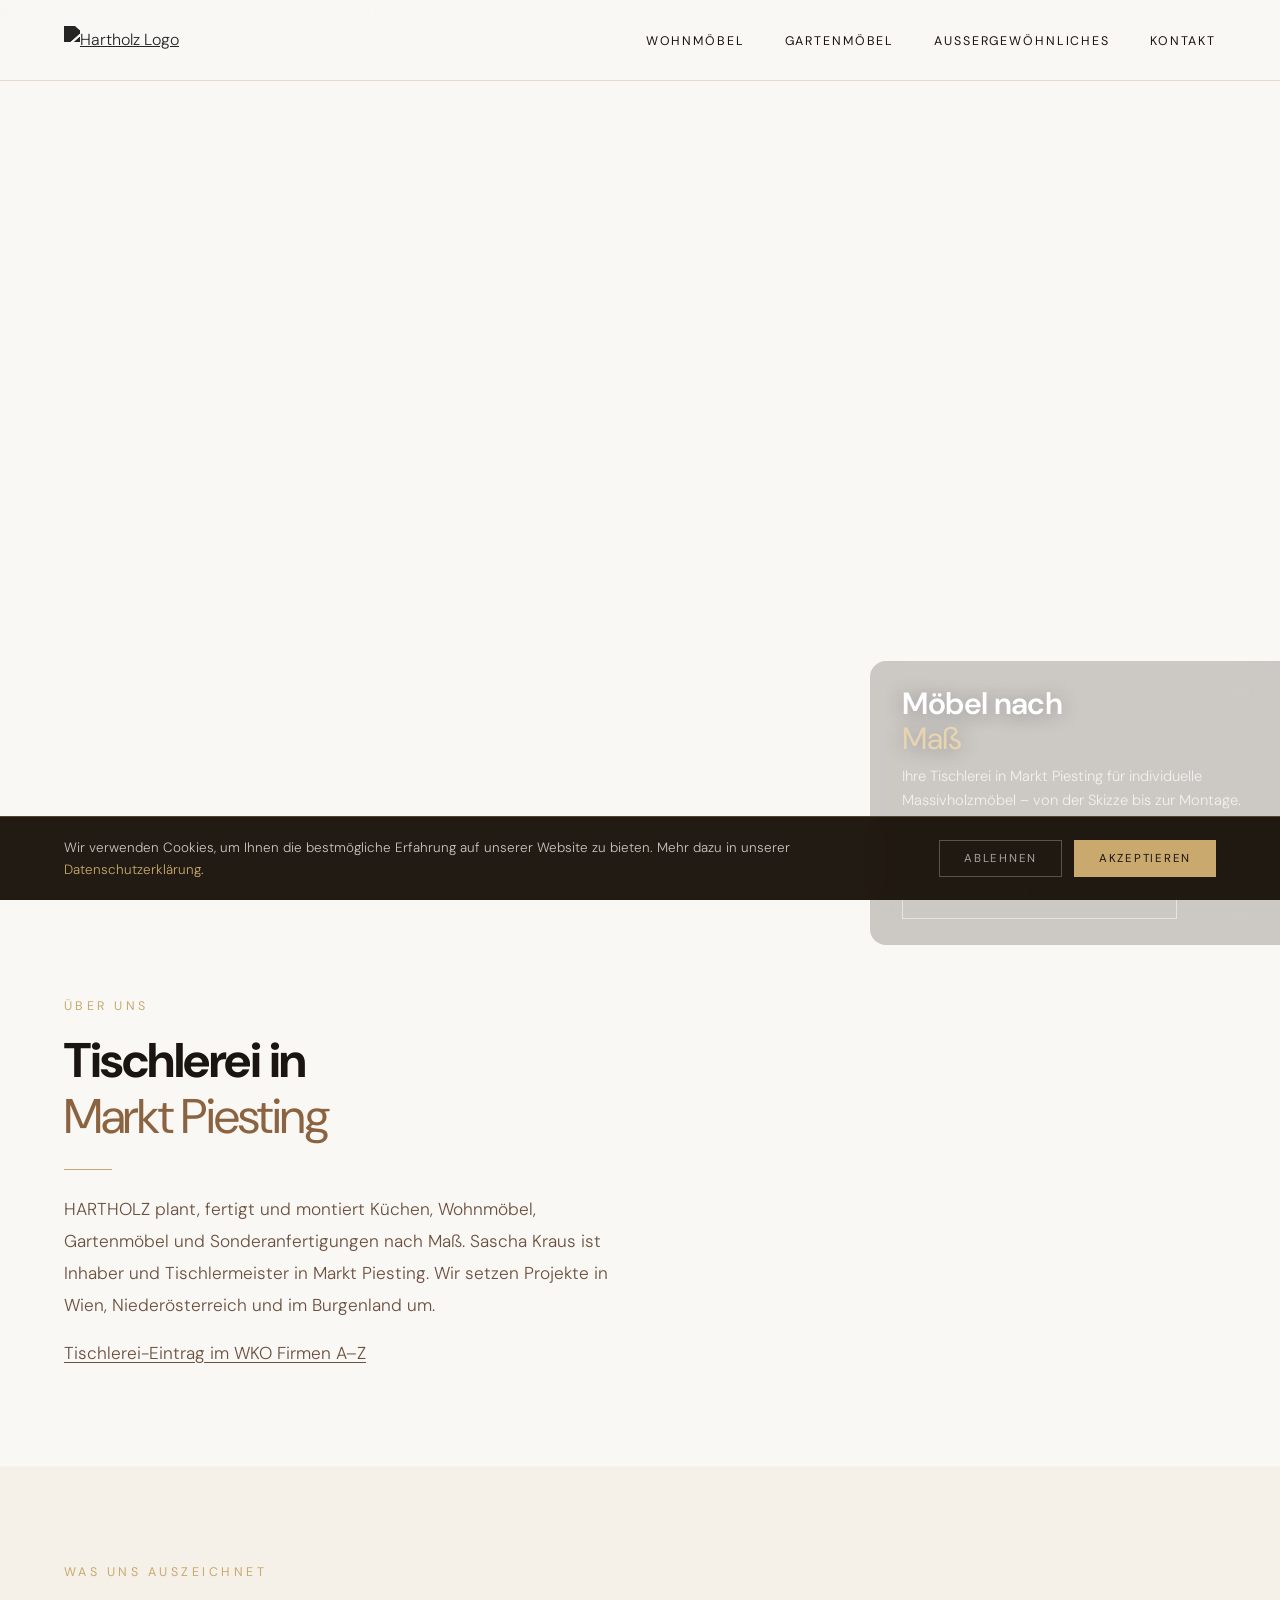
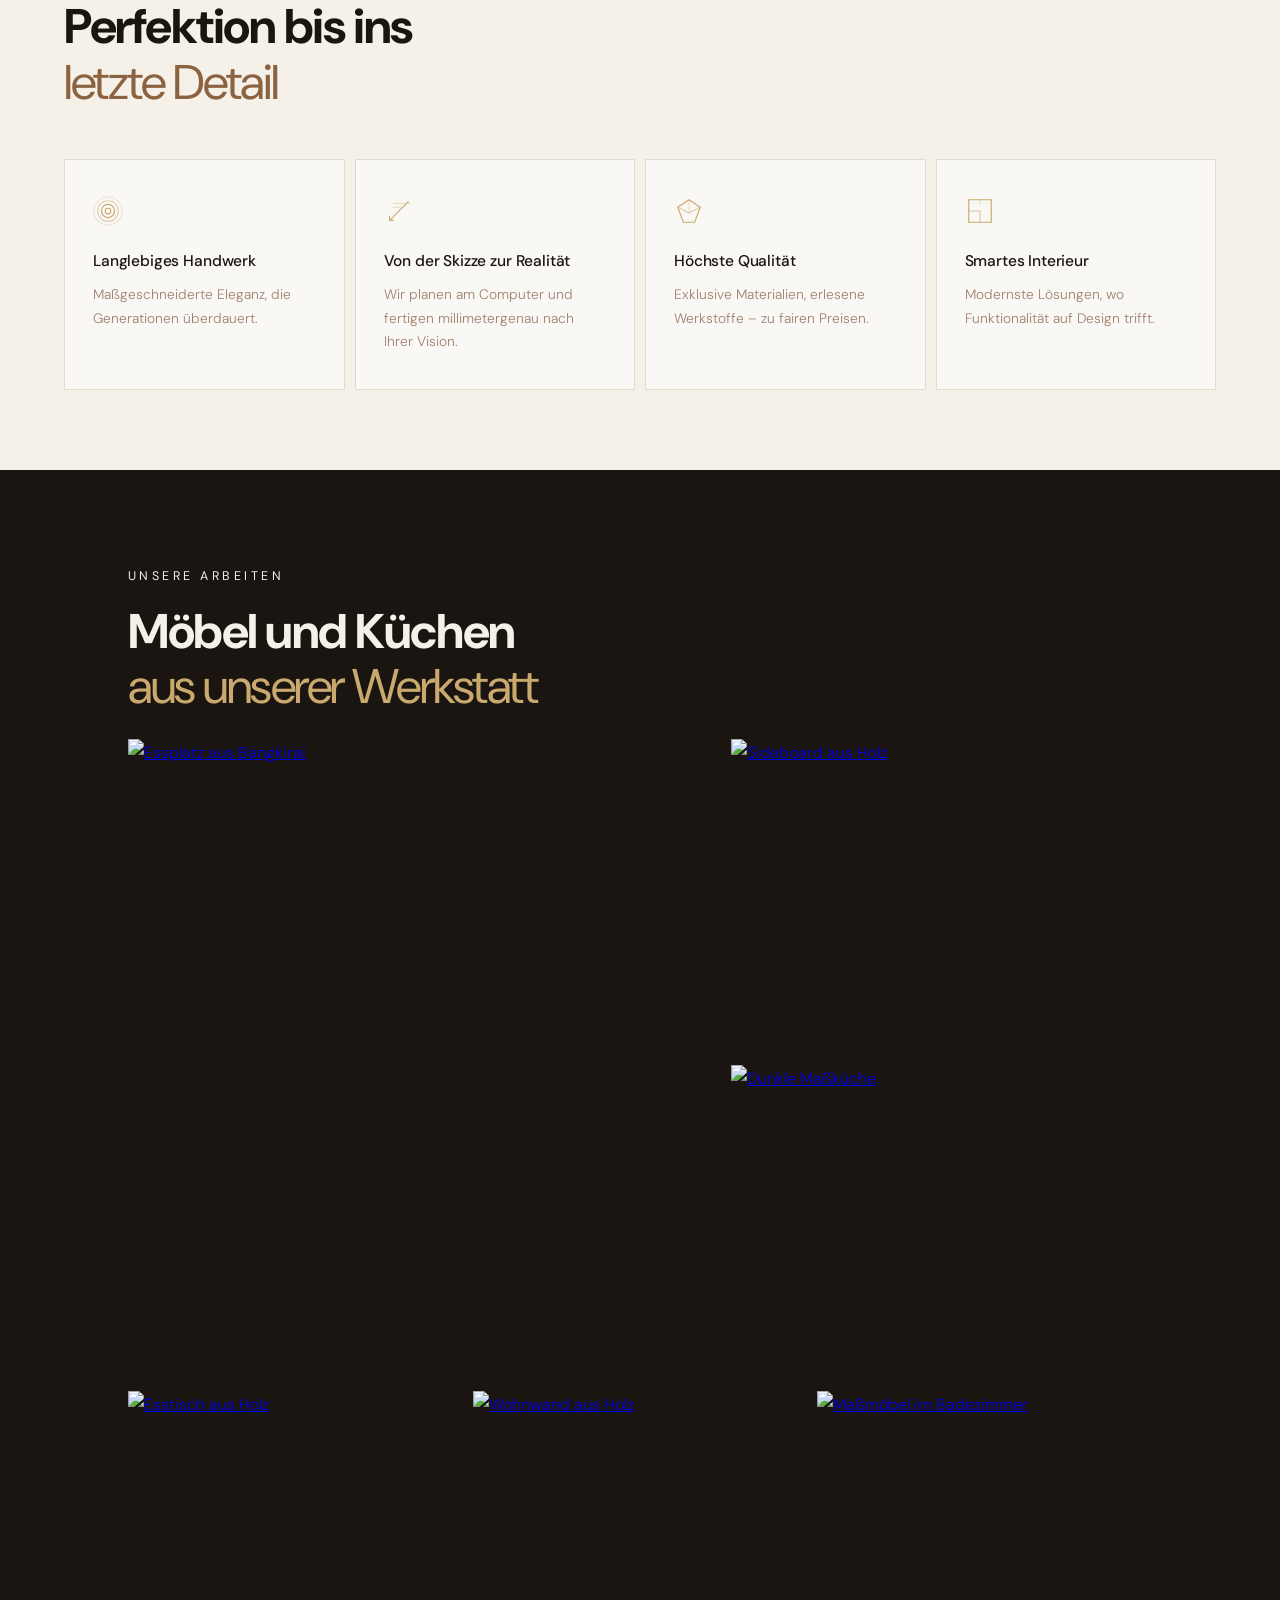
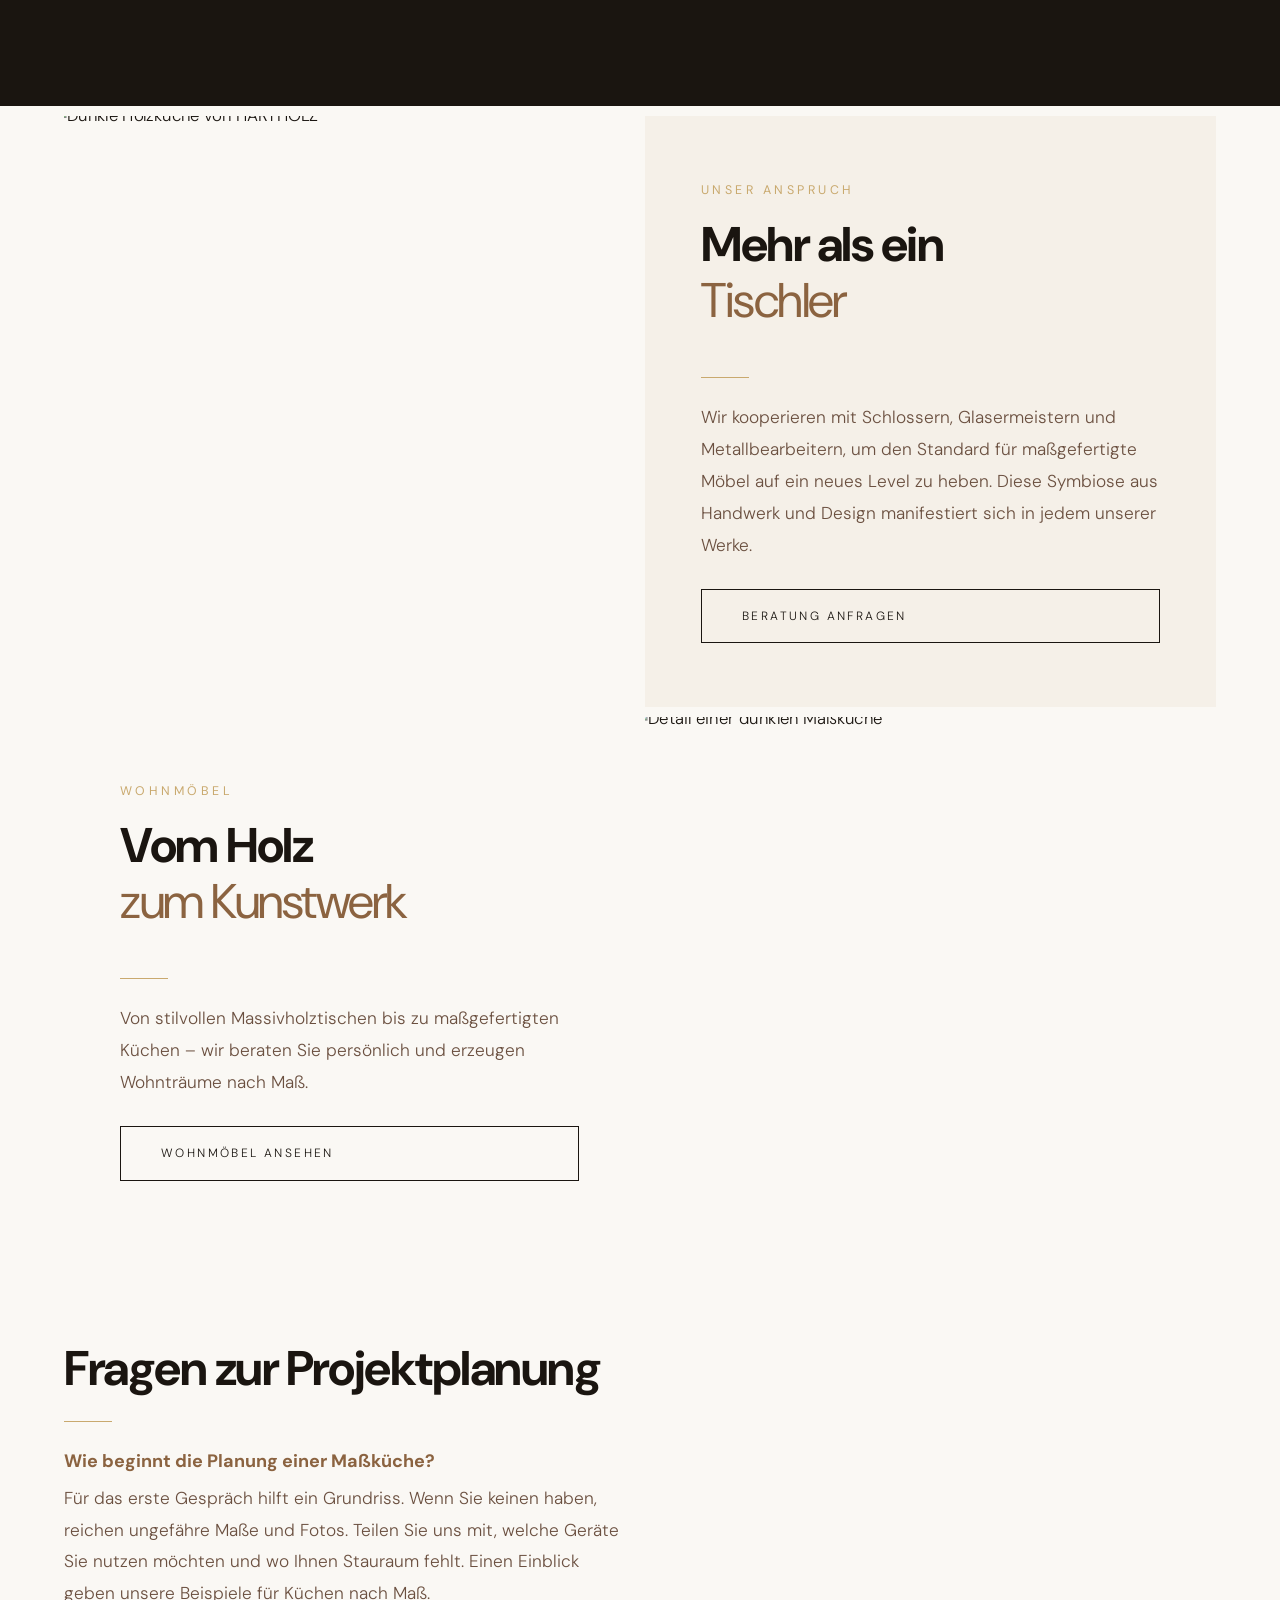
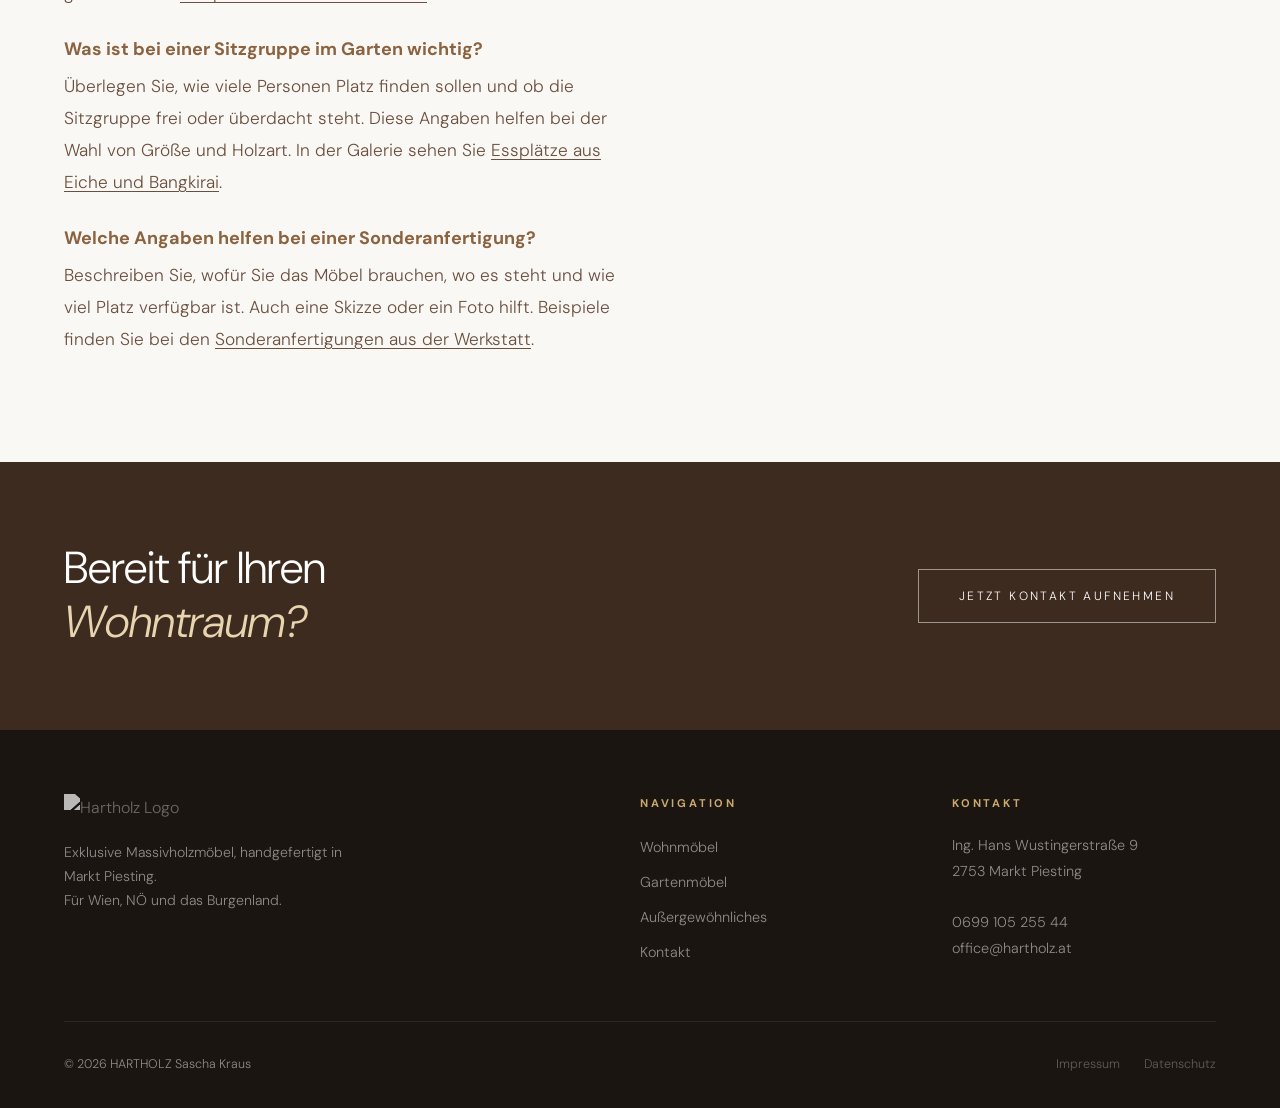
==== commit 698f7a04: "Keep the full HARTHOLZ hero photo visible on small screens" ====
--- a/index.html
+++ b/index.html
@@ -57,7 +57,10 @@
 <main>
 <!-- HERO: Vollbild + Frosted-Glass Banner rechts -->
 <section class="hero">
-  <div class="hero-bg"></div>
+  <picture class="hero-bg">
+    <source media="(width > 900px)" srcset="https://hartholz.at/storage/Hartholz-Sascha-Kraus.jpg" width="1920" height="1280">
+    <img src="hartholz-hero-mobile.webp" width="960" height="640" alt="Hand mit einem Holzstück, in das der Schriftzug HARTHOLZ geschnitzt ist" fetchpriority="high">
+  </picture>
   <div class="hero-banner">
     <h1>Möbel nach <br><em>Maß</em></h1>
     <p class="hero-sub">Ihre Tischlerei in Markt Piesting für individuelle Massivholzmöbel – von der Skizze bis zur Montage.</p>
--- a/home.css
+++ b/home.css
@@ -10,11 +10,18 @@
 .hero-bg {
   position: absolute;
   inset: 0;
-  background-image: url('https://hartholz.at/storage/Hartholz-Sascha-Kraus.jpg');
-  background-size: cover;
-  background-position: center 40%;
+  display: block;
+  background-image: none;
   will-change: transform;
   clip-path: inset(0);
+}
+
+.hero-bg img {
+  display: block;
+  width: 100%;
+  height: 100%;
+  object-fit: cover;
+  object-position: center 40%;
 }
 
 .hero-overlay { display: none; }
@@ -174,26 +181,46 @@
 .feat-card p { font-size: 0.86rem; color: var(--text-light); line-height: 1.7; }
 
 /* ── MOBILE ── */
-@media (max-width: 900px) {
+/* Keep the full photograph visible on phones and portrait tablets. */
+@media (max-width: 900px), (max-aspect-ratio: 4/3) {
+  .hero {
+    display: grid;
+    grid-template-columns: minmax(0, 1fr);
+    align-items: stretch;
+    height: auto;
+    min-height: 0;
+    padding: var(--nav-h) 0 0;
+    background: var(--dark);
+  }
   .hero-bg {
-    background-image: url('hartholz-hero-mobile.webp');
+    position: relative;
+    inset: auto;
     animation: none;
     transform: none;
     will-change: auto;
   }
+  .hero-bg img {
+    height: auto;
+    object-fit: contain;
+  }
   .hero-banner {
+    position: relative;
+    inset: auto;
+    width: 100%;
+    border: 0;
+    border-radius: 0;
+    padding: 1.25rem 6vw 1.5rem;
+    justify-content: center;
+    backdrop-filter: none;
+    -webkit-backdrop-filter: none;
+    background: #443a33;
     animation: none;
-    background: rgba(22, 14, 8, 0.78);
-    position: absolute;
-    bottom: 0; right: 0; left: 0;
-    width: 100%;
-    border: none;
-    border-top: 1px solid rgba(201,169,110,0.25);
-    padding: 1.25rem 5vw 1.5rem;
-    gap: 0.4rem;
-  }
-  .hero-banner h1 { font-size: clamp(1.3rem, 5vw, 1.8rem); }
-  .hero-banner .hero-sub { font-size: 0.85rem; }
+  }
+  .hero-banner h1 { font-size: clamp(1.4rem, 5vw, 1.9rem); }
+  .hero-banner .hero-sub { font-size: 0.92rem; }
+}
+
+@media (max-width: 900px) {
   .dyn-gallery {
     grid-template-columns: 1fr 1fr;
     gap: 8px;
@@ -210,37 +237,7 @@
 }
 
 @media (max-width: 560px) {
-  .hero {
-    display: grid;
-    grid-template-rows: minmax(220px, 65svh) auto;
-    align-items: stretch;
-    height: auto;
-    min-height: 100svh;
-    padding: 0;
-  }
-  .hero-bg {
-    position: relative;
-    inset: auto;
-    background-position: center 60%;
-    background-repeat: no-repeat;
-  }
-  .hero-banner {
-    position: relative;
-    inset: auto;
-    width: 100%;
-    border: none;
-    border-radius: 0;
-    padding: 1.15rem 6vw;
-    gap: 0.5rem;
-    backdrop-filter: none;
-    -webkit-backdrop-filter: none;
-    background: #443a33;
-    justify-content: center;
-  }
-  .hero-banner .hero-eyebrow { display: none; }
-  .hero-banner h1 { font-size: clamp(1.4rem, 6vw, 1.9rem); }
-  .hero-banner .hero-sub { font-size: 0.84rem; }
-  .hero-banner .btn { margin-top: 0; margin-bottom: 0; align-self: flex-start; }
+  .hero-banner .btn { margin: 0.35rem 0 0; min-height: 44px; }
 
   #dynGallery { display: none !important; }
   #mobileSlider { display: block !important; }
@@ -249,12 +246,10 @@
   .split-gap .sc { padding: 2rem 1.5rem; }
 }
 
-@media (max-width: 900px) and (max-height: 500px) and (orientation: landscape) {
-  .hero {
-    height: calc(100svh - var(--nav-h));
-    min-height: 285px;
-    margin-top: var(--nav-h);
-  }
+@media (min-width: 561px) and (max-width: 900px) and (max-height: 500px) and (orientation: landscape) {
+  .hero { grid-template-columns: minmax(0, 3fr) minmax(0, 2fr); }
+  .hero-bg { align-self: center; }
+  .hero-banner { padding: 1rem 3vw; }
 }
 
 @media (hover: none) {
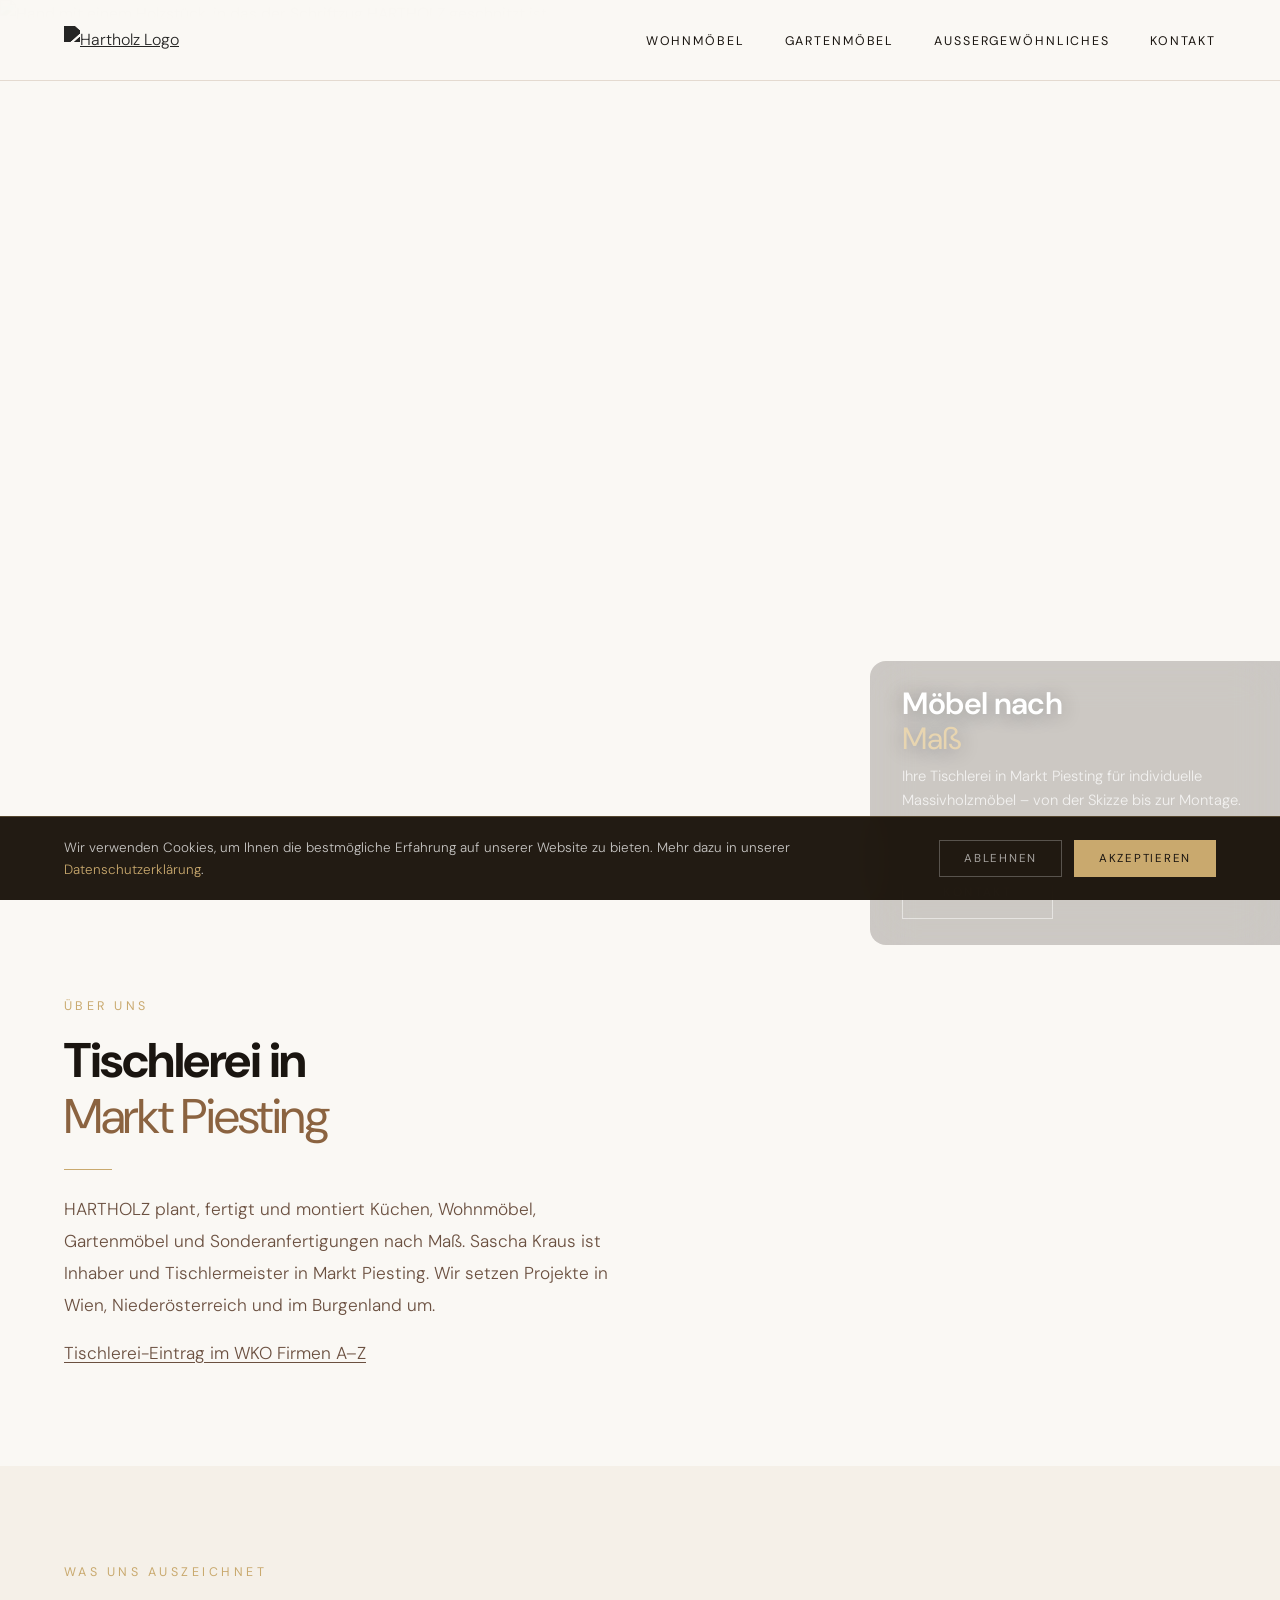
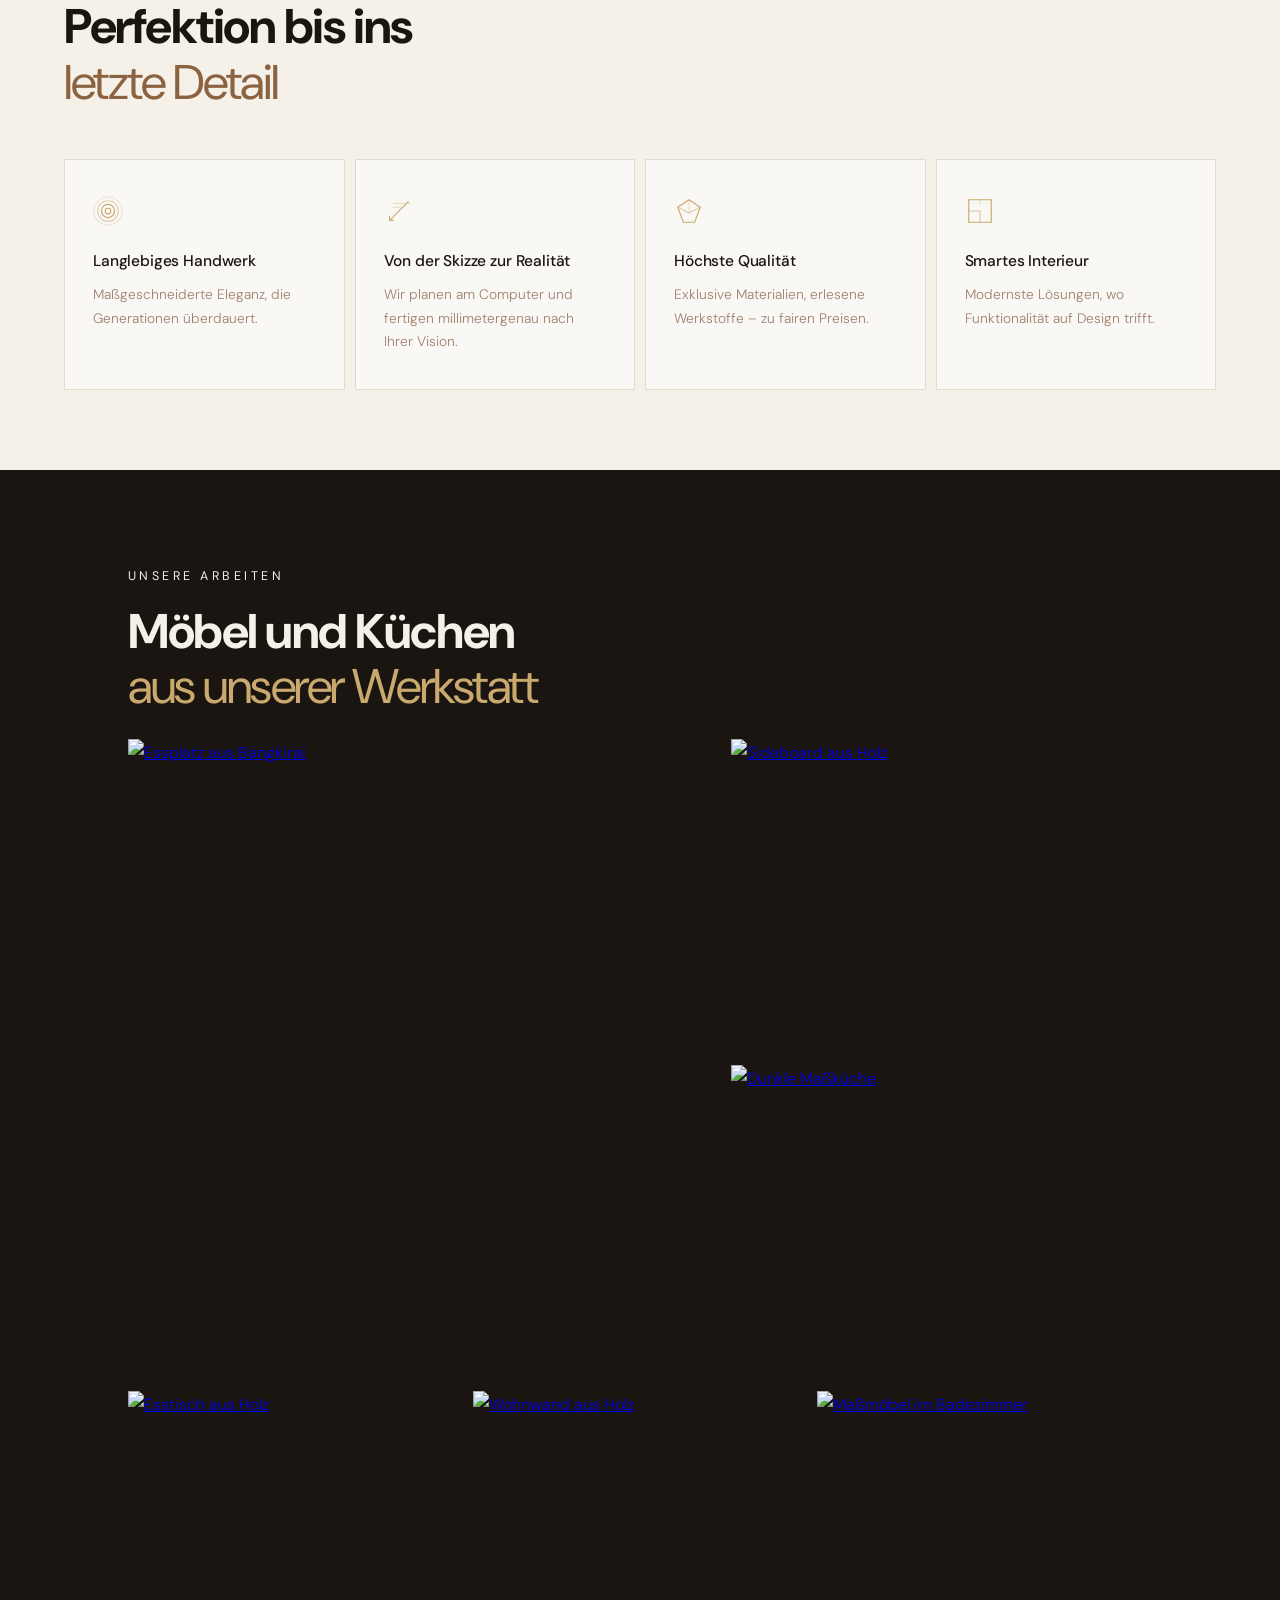
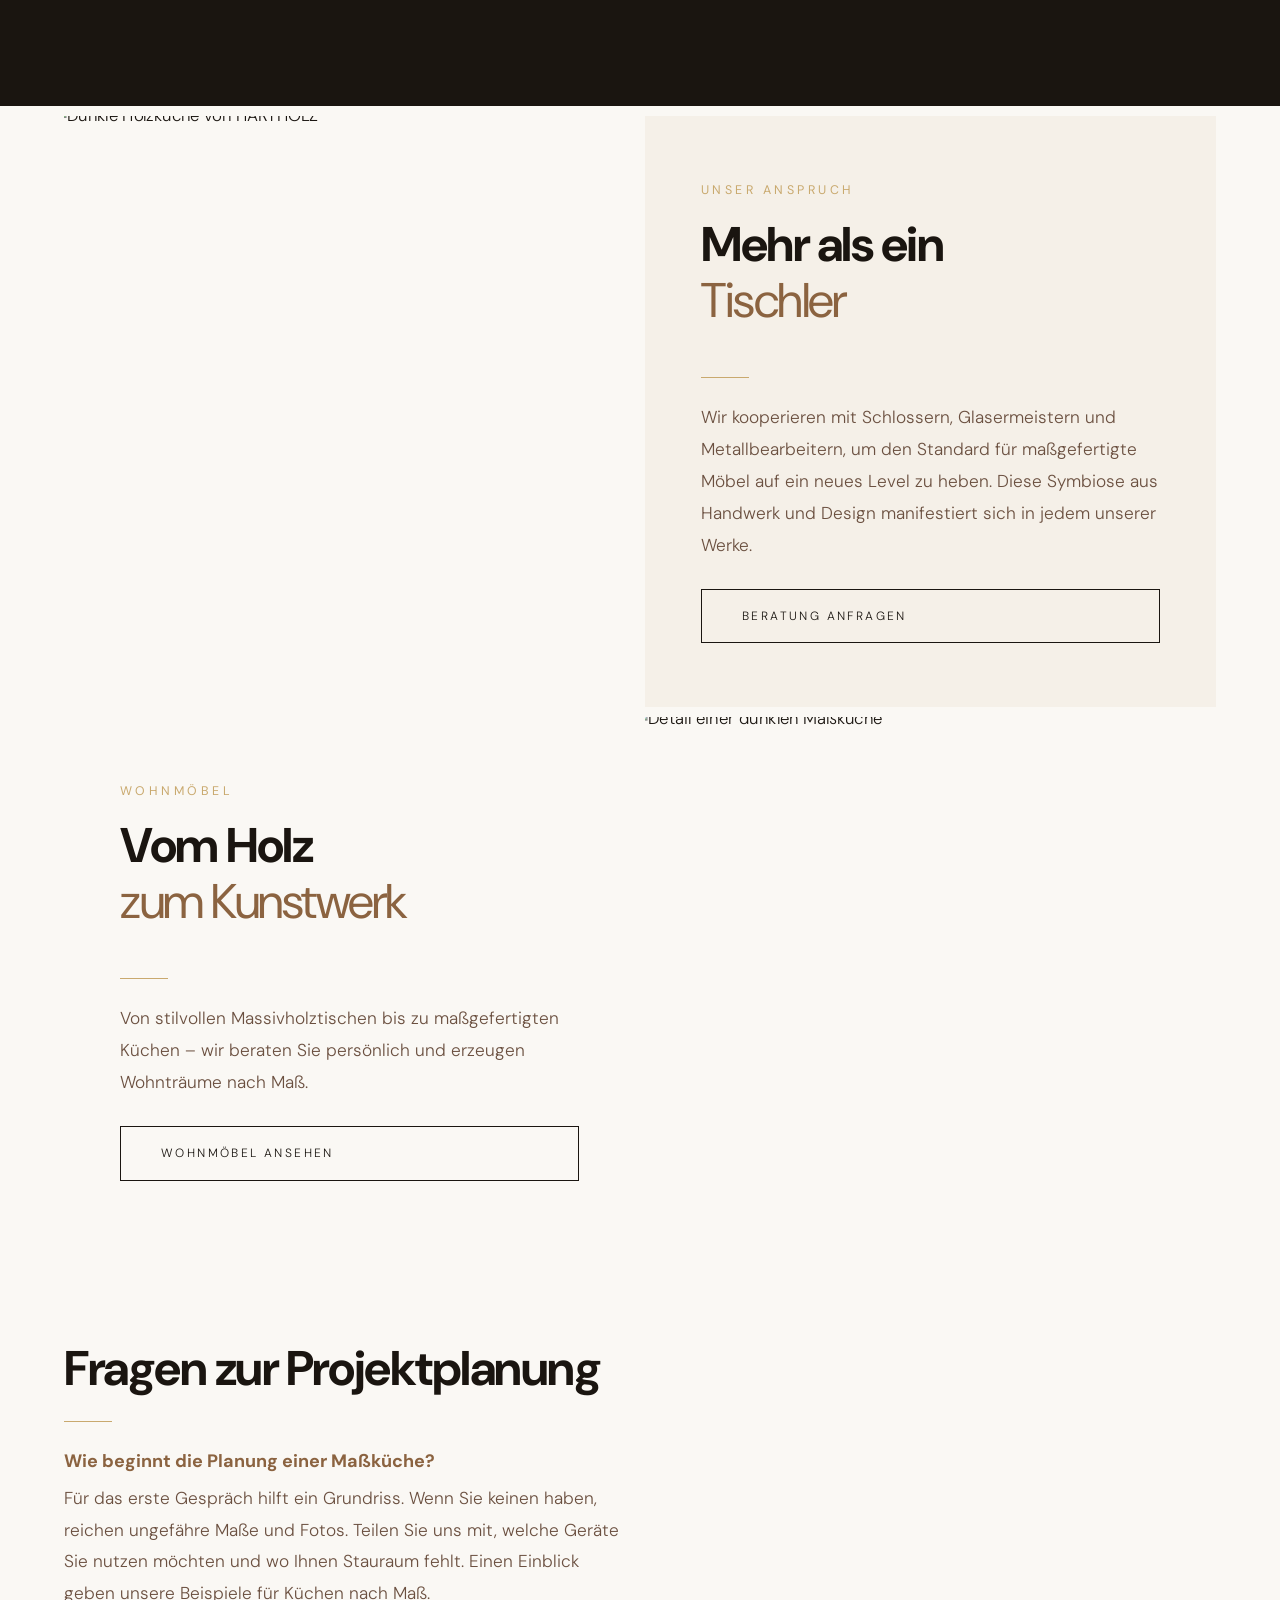
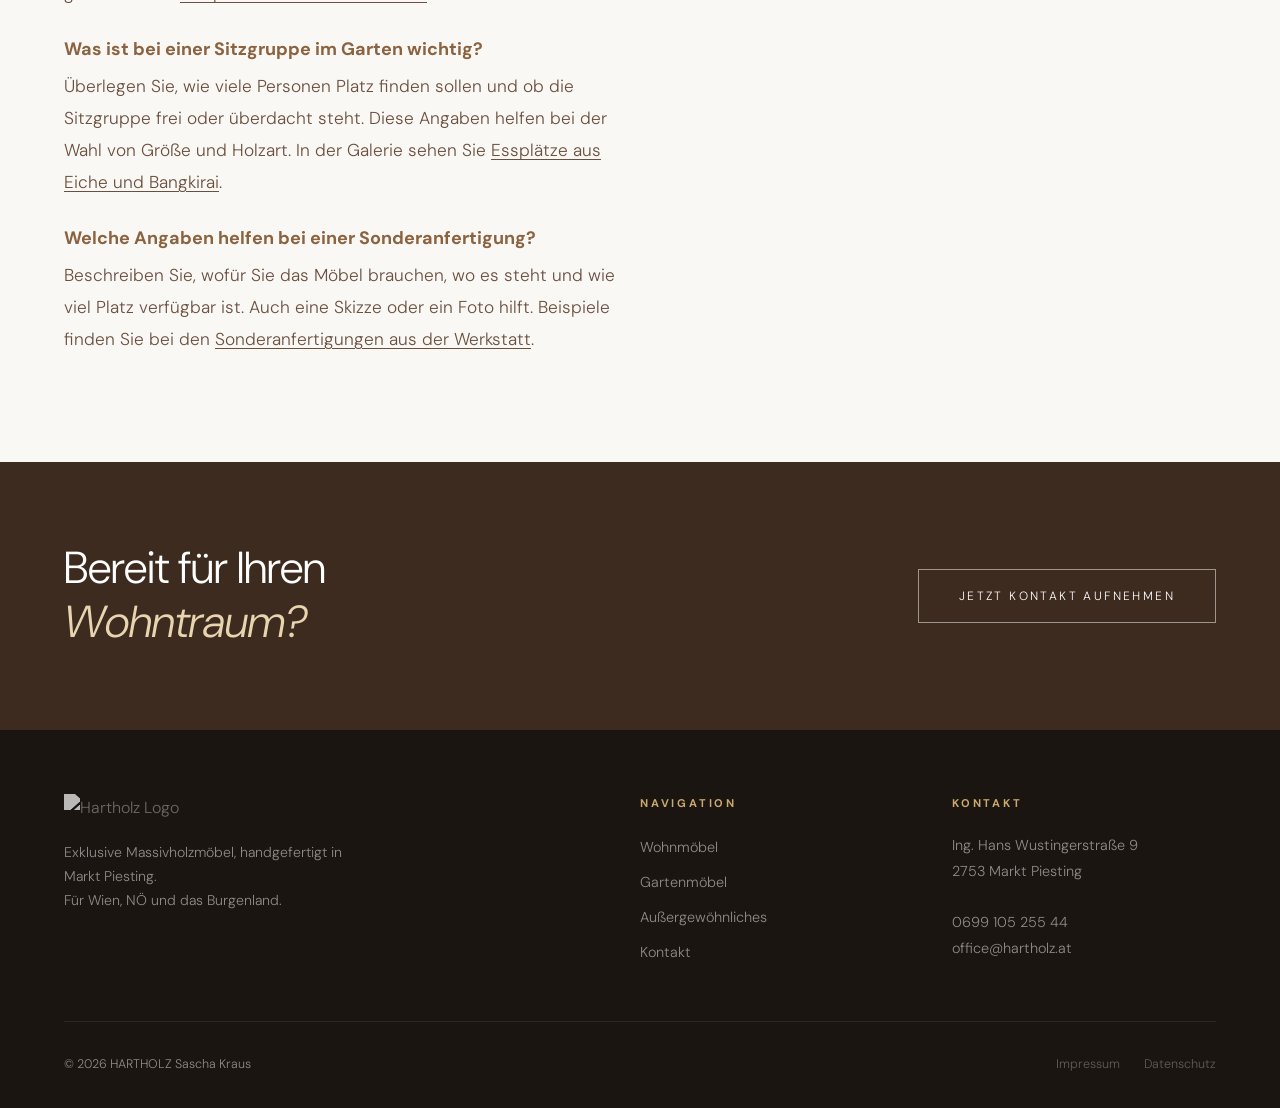
==== commit 8b324284: "Restore full-width mobile hero banner and link to contact" ====
--- a/index.html
+++ b/index.html
@@ -64,7 +64,7 @@
   <div class="hero-banner">
     <h1>Möbel nach <br><em>Maß</em></h1>
     <p class="hero-sub">Ihre Tischlerei in Markt Piesting für individuelle Massivholzmöbel – von der Skizze bis zur Montage.</p>
-    <a href="wohnmoebel.html" class="btn btn-light">Wohnmöbel entdecken</a>
+    <a href="kontakt.html" class="btn btn-light">Kontakt</a>
   </div>
 </section>
 
--- a/home.css
+++ b/home.css
@@ -186,11 +186,22 @@
   .hero {
     display: grid;
     grid-template-columns: minmax(0, 1fr);
+    grid-template-rows: minmax(min(52vw, 36svh), 1fr) auto;
     align-items: stretch;
     height: auto;
-    min-height: 0;
+    min-height: 100svh;
+    overflow: hidden;
     padding: var(--nav-h) 0 0;
     background: var(--dark);
+  }
+  .hero::before {
+    content: '';
+    position: absolute;
+    inset: 0;
+    background: linear-gradient(rgba(26, 21, 16, 0.45), rgba(26, 21, 16, 0.8)),
+                url('hartholz-hero-mobile.webp') center / cover;
+    filter: blur(14px);
+    pointer-events: none;
   }
   .hero-bg {
     position: relative;
@@ -200,20 +211,22 @@
     will-change: auto;
   }
   .hero-bg img {
-    height: auto;
+    position: absolute;
+    inset: 0;
     object-fit: contain;
+    object-position: center;
   }
   .hero-banner {
     position: relative;
     inset: auto;
     width: 100%;
     border: 0;
-    border-radius: 0;
-    padding: 1.25rem 6vw 1.5rem;
+    border-radius: 16px 16px 0 0;
+    padding: 1.25rem 6vw max(1.5rem, env(safe-area-inset-bottom));
     justify-content: center;
-    backdrop-filter: none;
-    -webkit-backdrop-filter: none;
-    background: #443a33;
+    background: rgba(22, 14, 8, 0.6);
+    backdrop-filter: blur(22px) saturate(1.2);
+    -webkit-backdrop-filter: blur(20px) saturate(1.3);
     animation: none;
   }
   .hero-banner h1 { font-size: clamp(1.4rem, 5vw, 1.9rem); }
@@ -247,9 +260,11 @@
 }
 
 @media (min-width: 561px) and (max-width: 900px) and (max-height: 500px) and (orientation: landscape) {
-  .hero { grid-template-columns: minmax(0, 3fr) minmax(0, 2fr); }
-  .hero-bg { align-self: center; }
-  .hero-banner { padding: 1rem 3vw; }
+  .hero {
+    grid-template-columns: minmax(0, 3fr) minmax(0, 2fr);
+    grid-template-rows: auto;
+  }
+  .hero-banner { border-radius: 16px 0 0 16px; padding: 1rem 3vw; }
 }
 
 @media (hover: none) {
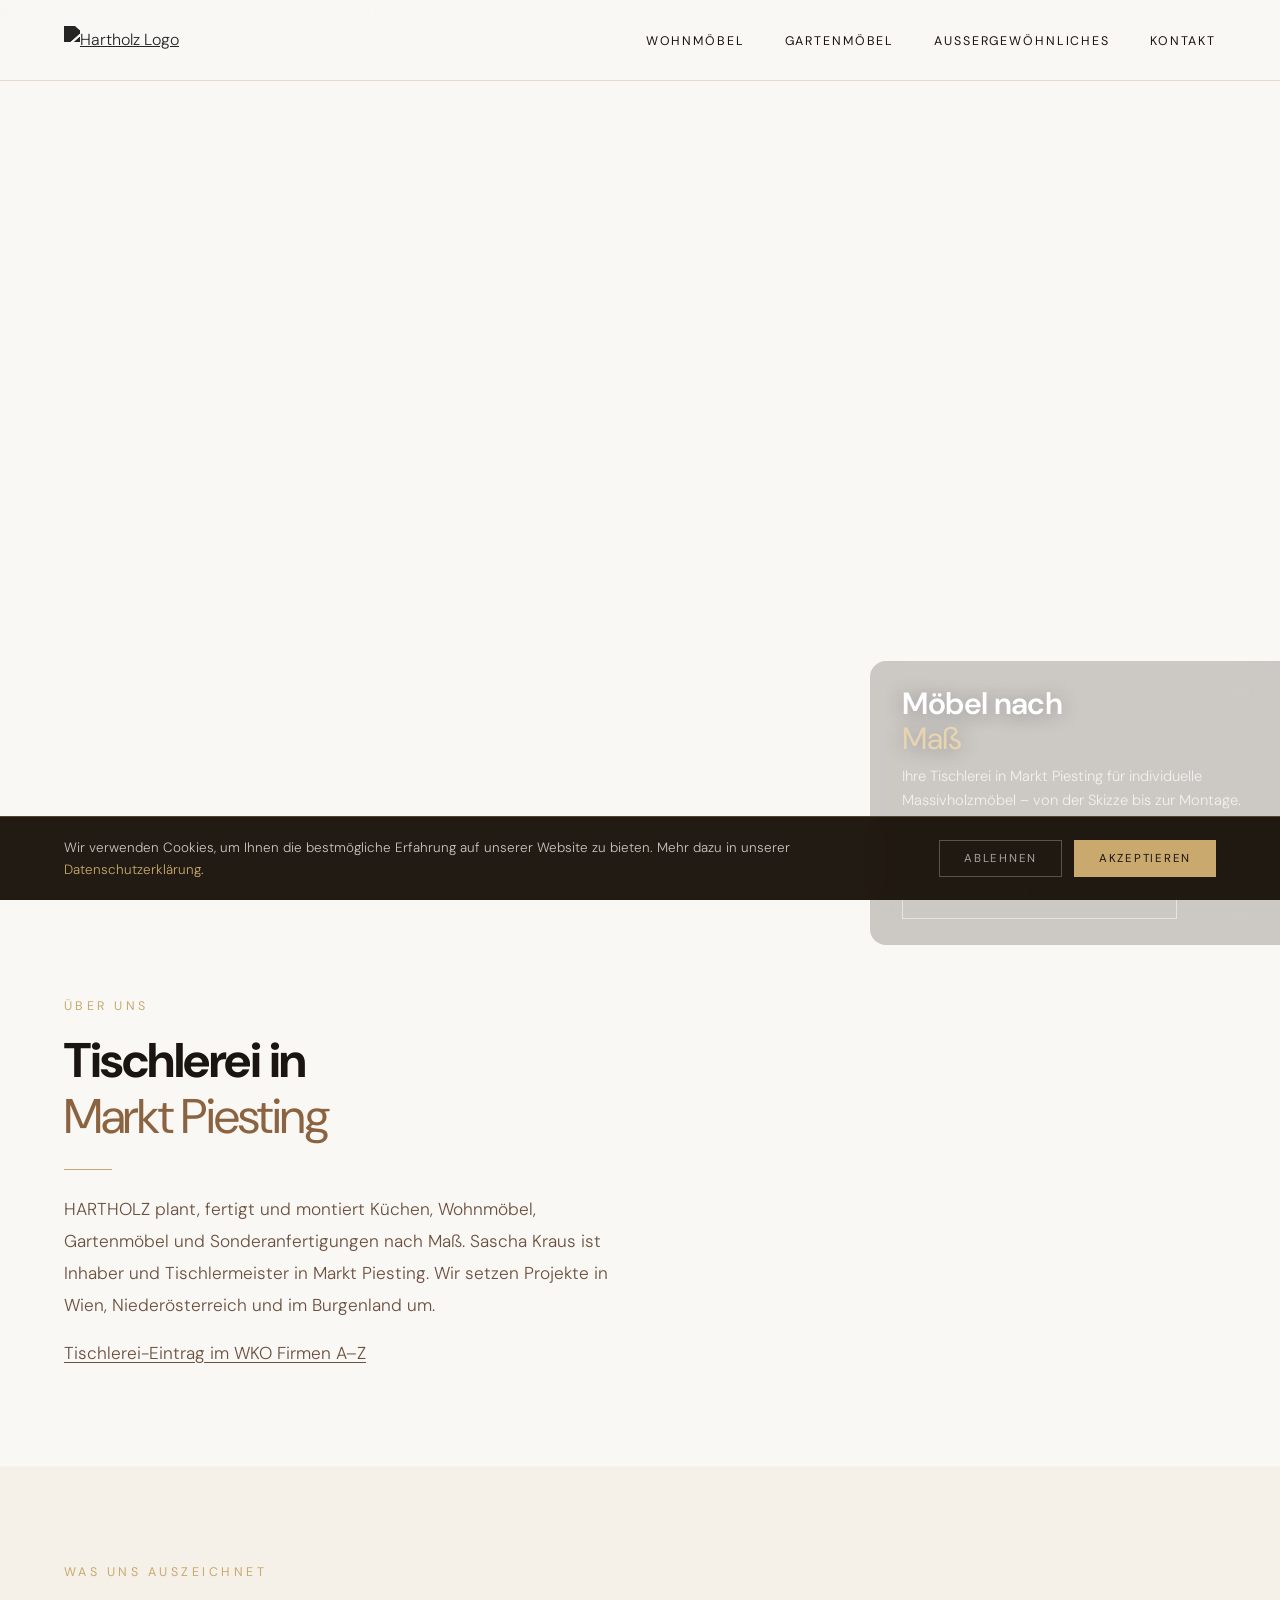
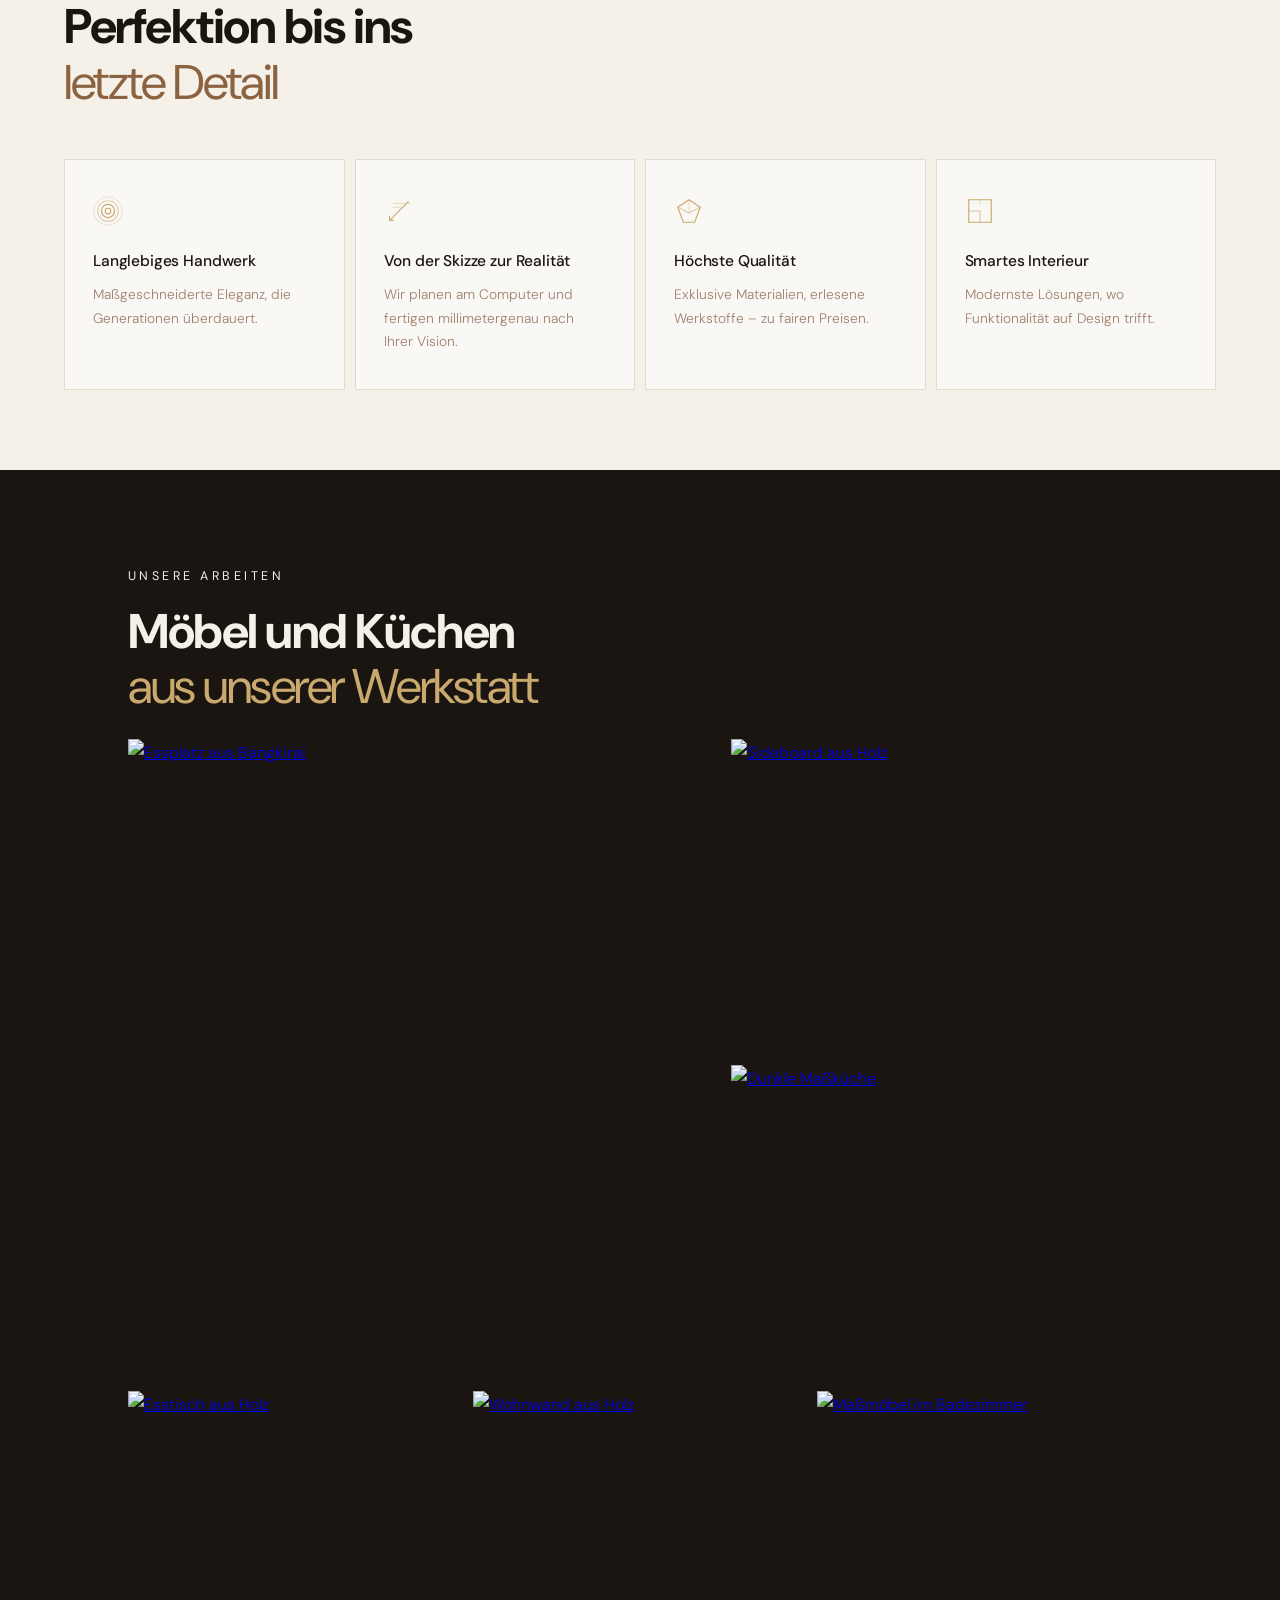
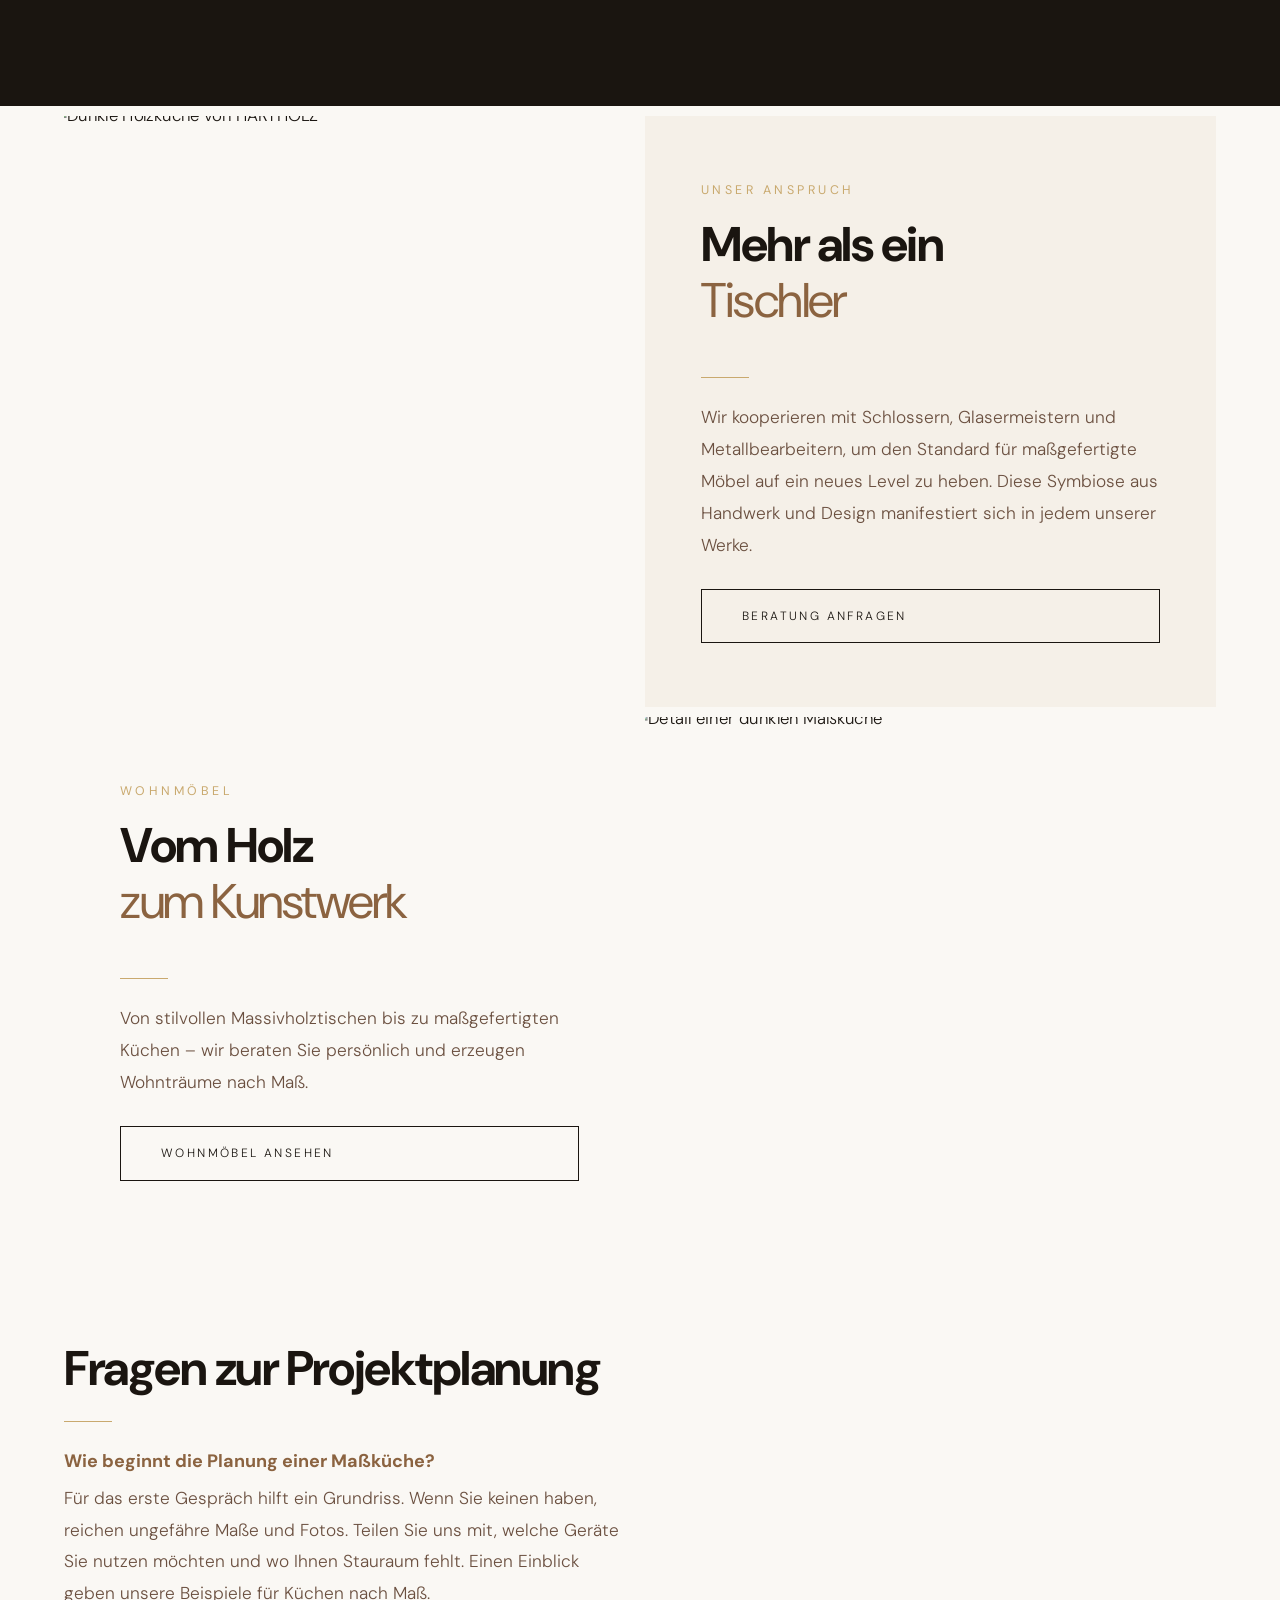
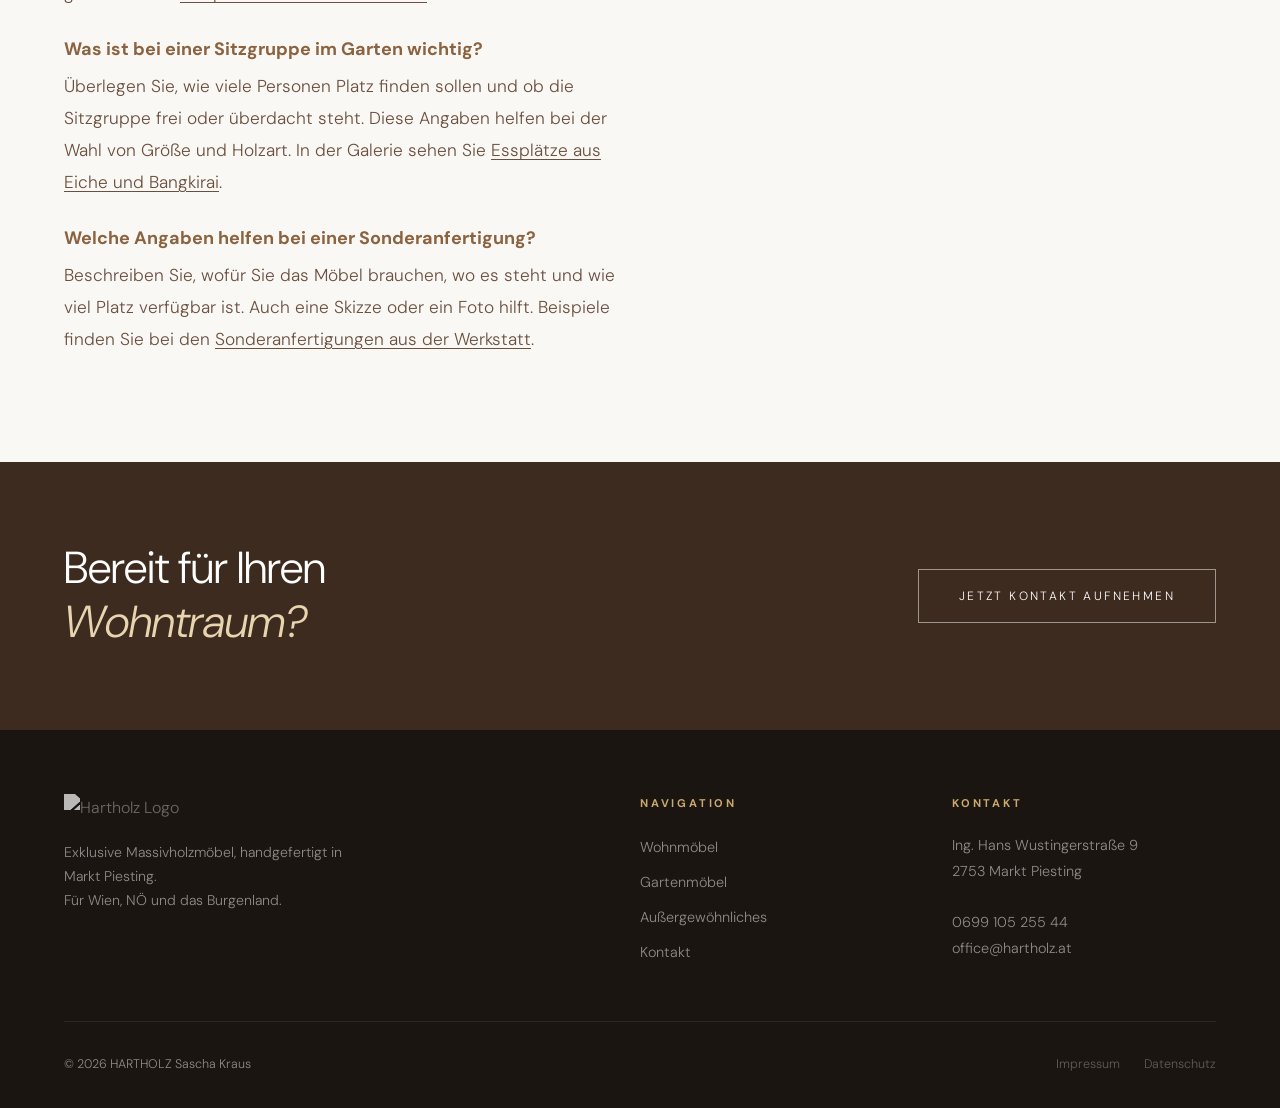
==== commit eef732dc: "Show the natural mobile hero photo and restore the living room projects link" ====
--- a/index.html
+++ b/index.html
@@ -64,7 +64,7 @@
   <div class="hero-banner">
     <h1>Möbel nach <br><em>Maß</em></h1>
     <p class="hero-sub">Ihre Tischlerei in Markt Piesting für individuelle Massivholzmöbel – von der Skizze bis zur Montage.</p>
-    <a href="kontakt.html" class="btn btn-light">Kontakt</a>
+    <a href="wohnmoebel.html" class="btn btn-light">Wohnmöbel entdecken</a>
   </div>
 </section>
 
--- a/home.css
+++ b/home.css
@@ -186,22 +186,11 @@
   .hero {
     display: grid;
     grid-template-columns: minmax(0, 1fr);
-    grid-template-rows: minmax(min(52vw, 36svh), 1fr) auto;
     align-items: stretch;
     height: auto;
-    min-height: 100svh;
-    overflow: hidden;
+    min-height: 0;
     padding: var(--nav-h) 0 0;
     background: var(--dark);
-  }
-  .hero::before {
-    content: '';
-    position: absolute;
-    inset: 0;
-    background: linear-gradient(rgba(26, 21, 16, 0.45), rgba(26, 21, 16, 0.8)),
-                url('hartholz-hero-mobile.webp') center / cover;
-    filter: blur(14px);
-    pointer-events: none;
   }
   .hero-bg {
     position: relative;
@@ -209,12 +198,11 @@
     animation: none;
     transform: none;
     will-change: auto;
+    clip-path: none;
   }
   .hero-bg img {
-    position: absolute;
-    inset: 0;
+    height: auto;
     object-fit: contain;
-    object-position: center;
   }
   .hero-banner {
     position: relative;
@@ -224,9 +212,9 @@
     border-radius: 16px 16px 0 0;
     padding: 1.25rem 6vw max(1.5rem, env(safe-area-inset-bottom));
     justify-content: center;
-    background: rgba(22, 14, 8, 0.6);
-    backdrop-filter: blur(22px) saturate(1.2);
-    -webkit-backdrop-filter: blur(20px) saturate(1.3);
+    background: #443a33;
+    backdrop-filter: none;
+    -webkit-backdrop-filter: none;
     animation: none;
   }
   .hero-banner h1 { font-size: clamp(1.4rem, 5vw, 1.9rem); }
@@ -264,6 +252,7 @@
     grid-template-columns: minmax(0, 3fr) minmax(0, 2fr);
     grid-template-rows: auto;
   }
+  .hero-bg { align-self: center; }
   .hero-banner { border-radius: 16px 0 0 16px; padding: 1rem 3vw; }
 }
 
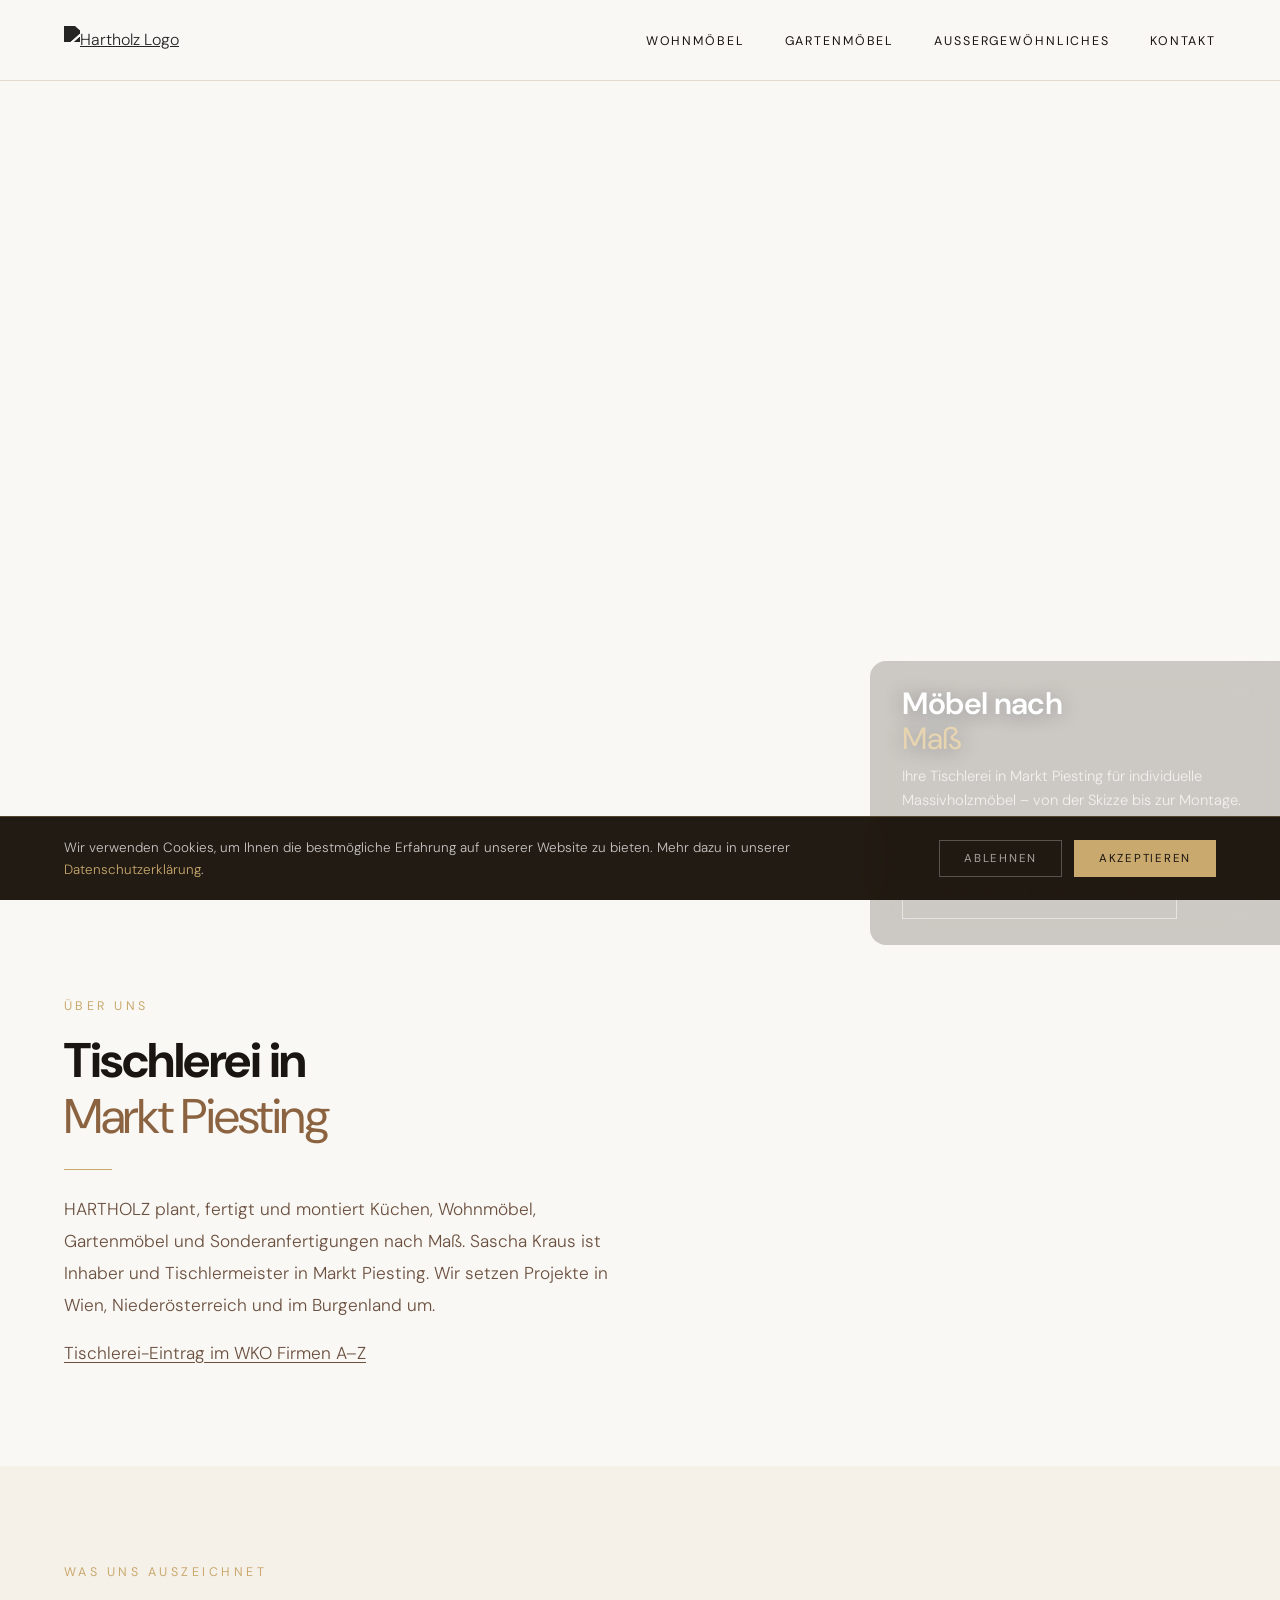
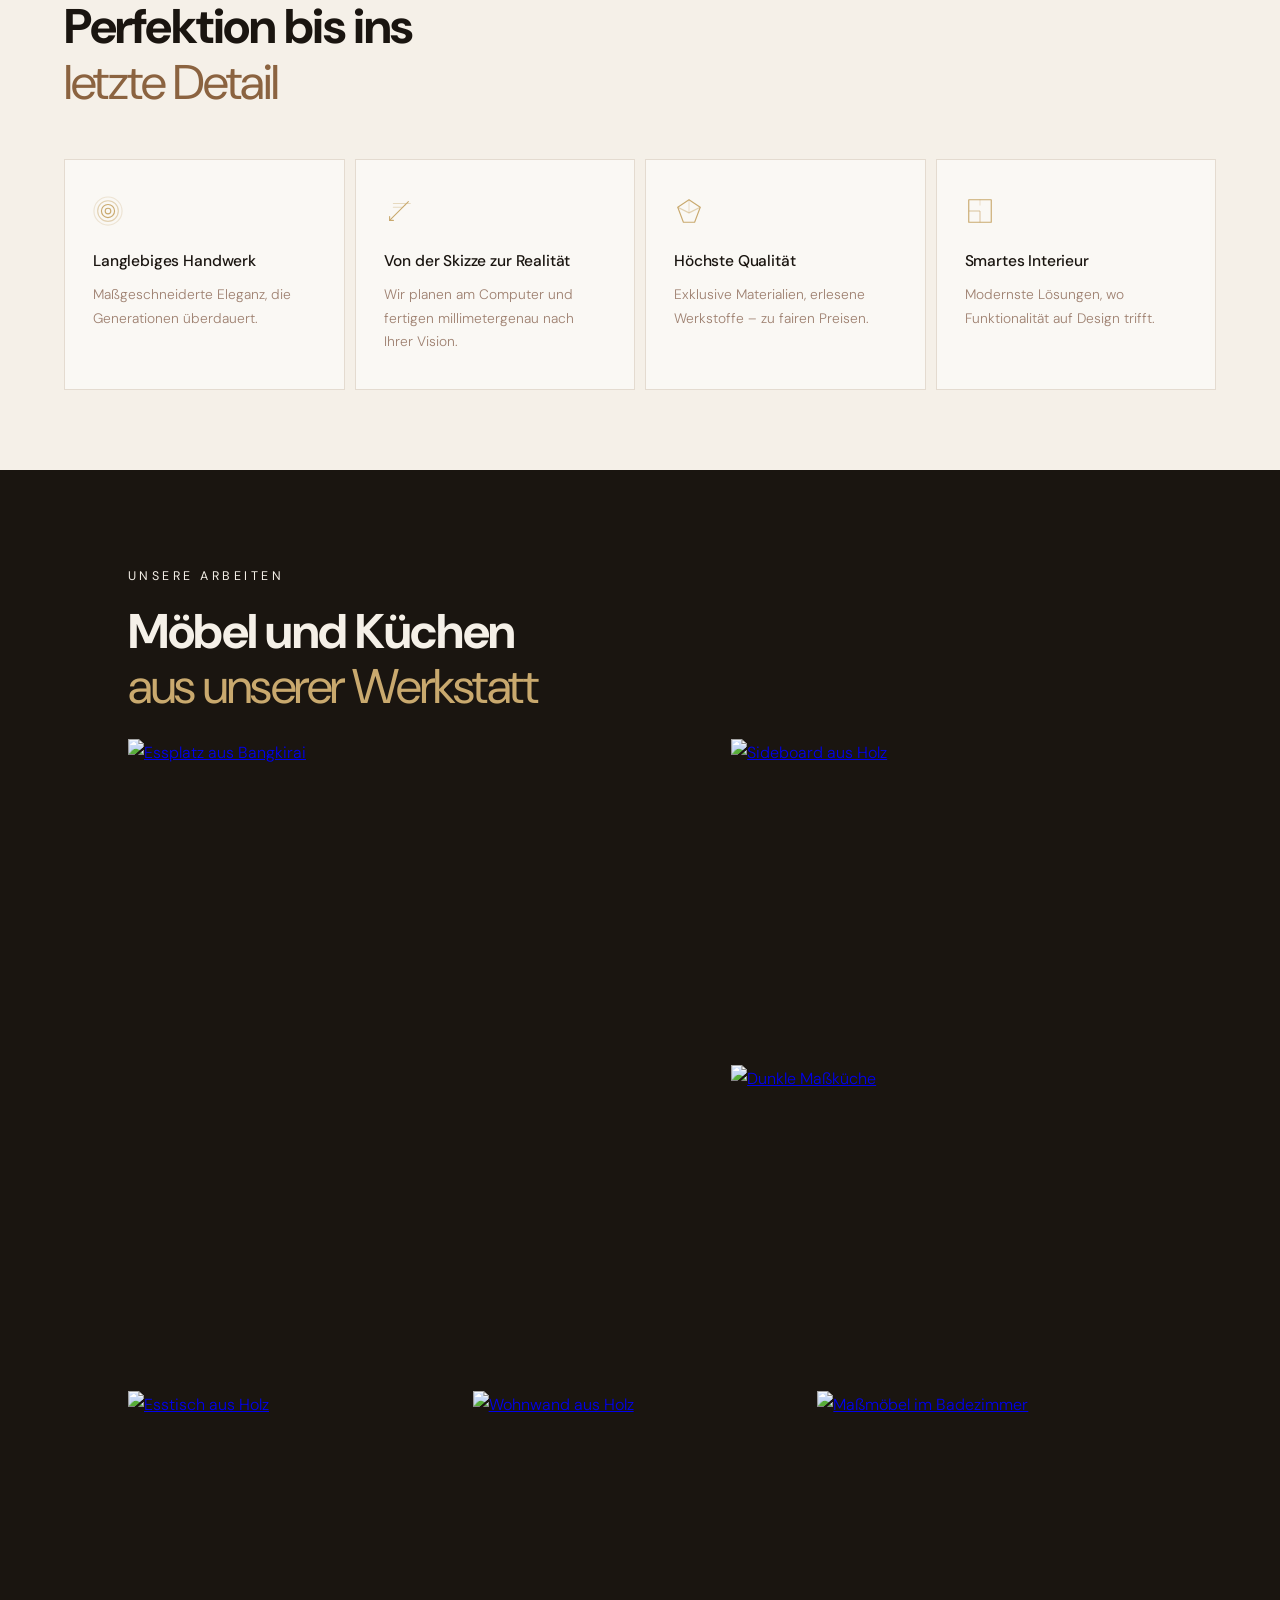
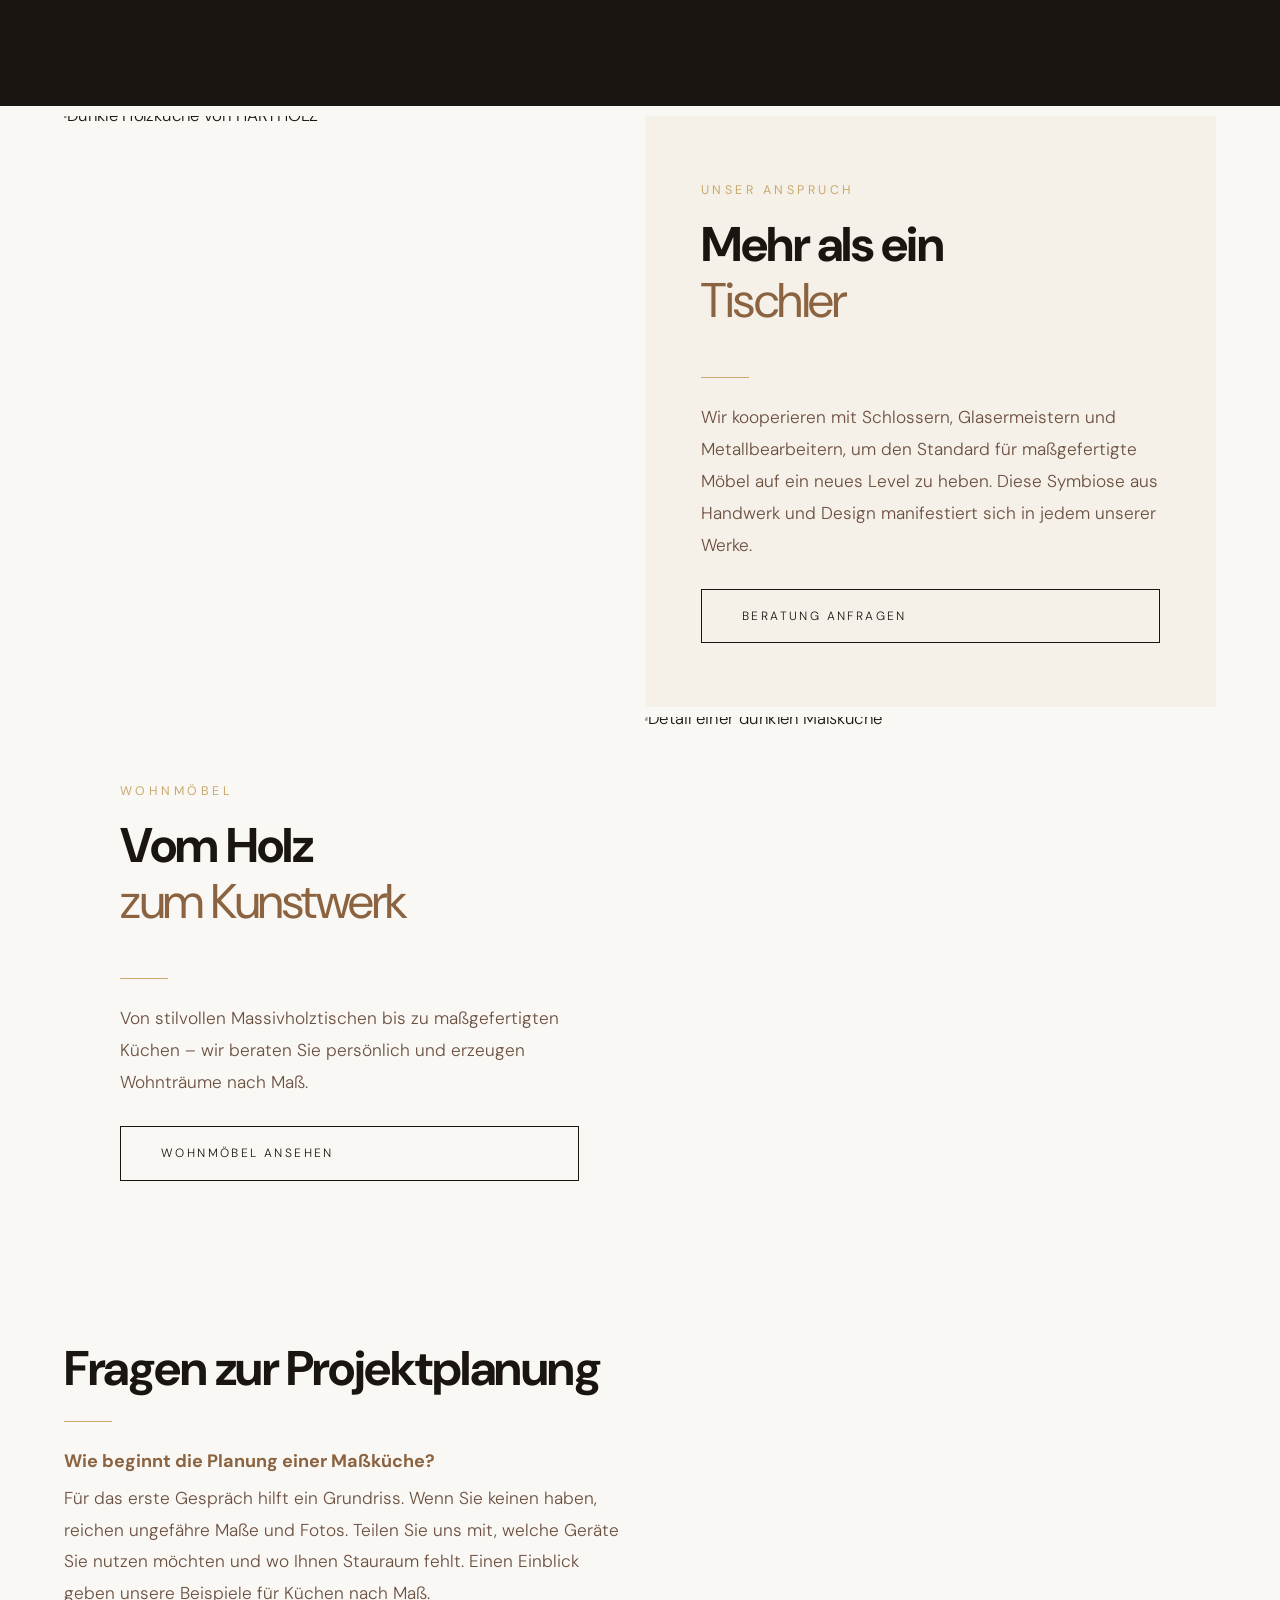
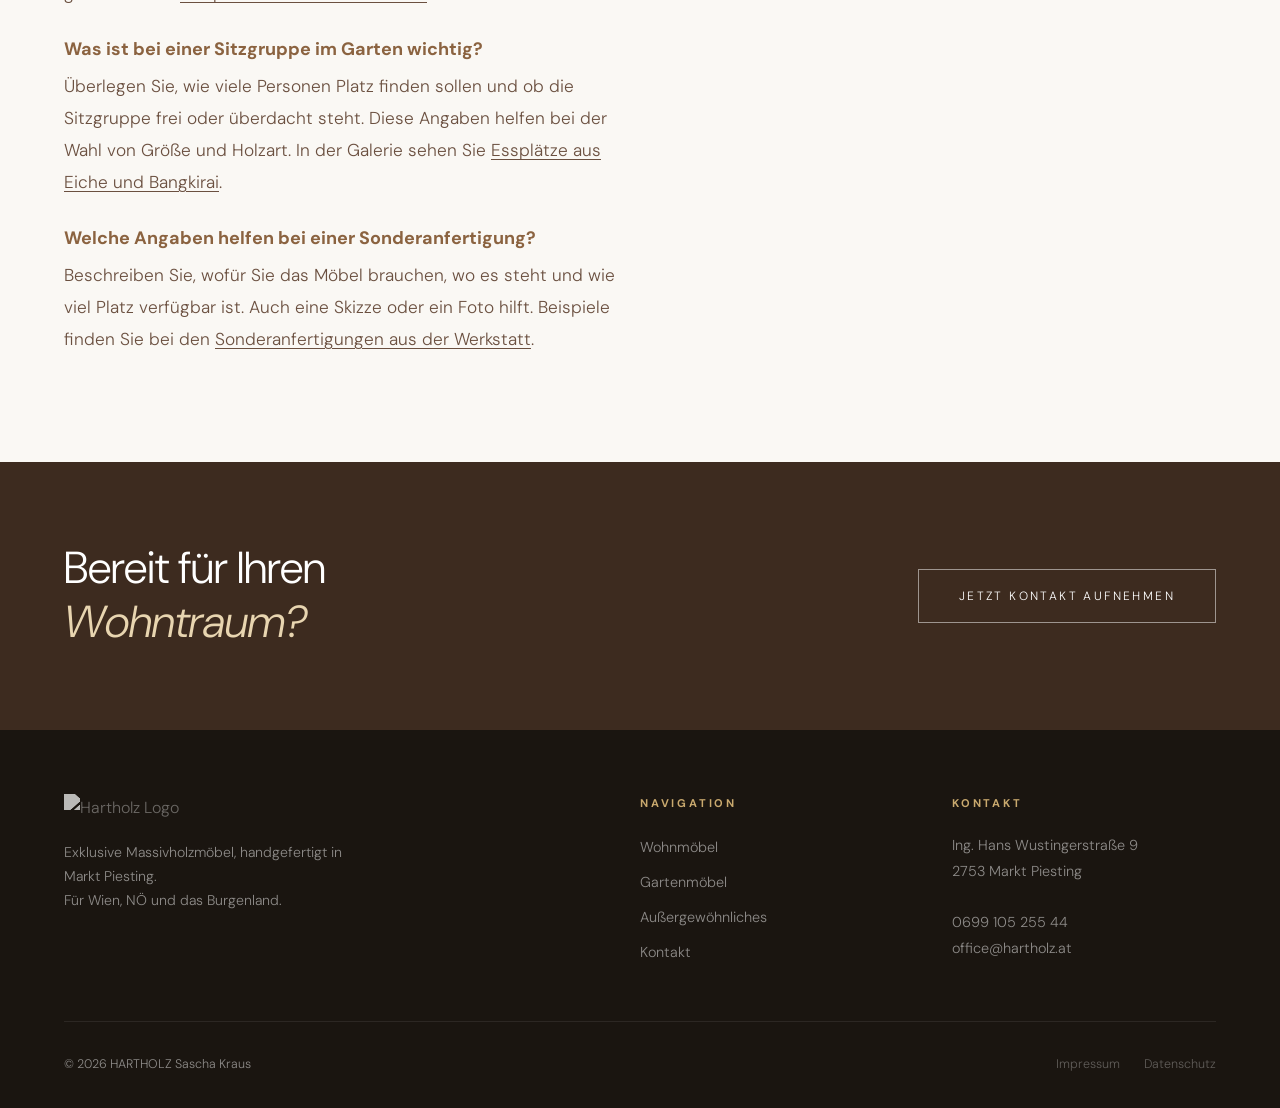
==== commit 2a6a4f86: "Restore the homepage photo layout from before the mobile redesign" ====
--- a/index.html
+++ b/index.html
@@ -22,7 +22,7 @@
   <meta name="twitter:description" content="HARTHOLZ fertigt Maßküchen, Wohn- und Gartenmöbel sowie Sonderanfertigungen in Markt Piesting. Für Projekte in Wien, Niederösterreich und im Burgenland.">
   <meta name="twitter:image" content="https://hartholz.at/storage/Hartholz-Sascha-Kraus.jpg">
   <meta name="twitter:image:alt" content="Sascha Kraus, Inhaber und Tischlermeister">
-  <link rel="preload" as="image" href="hartholz-hero-mobile.webp" type="image/webp" media="(max-width: 900px)" fetchpriority="high">
+  <link rel="preload" as="image" href="https://hartholz.at/storage/Hartholz-Sascha-Kraus.jpg" fetchpriority="high">
   <link rel="preload" as="image" href="https://hartholz.at/storage/Hartholz-Sascha-Kraus.jpg" media="(width > 900px)" fetchpriority="high">
   <link rel="stylesheet" href="style.css">
   <link rel="stylesheet" href="home.css">
@@ -57,10 +57,7 @@
 <main>
 <!-- HERO: Vollbild + Frosted-Glass Banner rechts -->
 <section class="hero">
-  <picture class="hero-bg">
-    <source media="(width > 900px)" srcset="https://hartholz.at/storage/Hartholz-Sascha-Kraus.jpg" width="1920" height="1280">
-    <img src="hartholz-hero-mobile.webp" width="960" height="640" alt="Hand mit einem Holzstück, in das der Schriftzug HARTHOLZ geschnitzt ist" fetchpriority="high">
-  </picture>
+  <div class="hero-bg"></div>
   <div class="hero-banner">
     <h1>Möbel nach <br><em>Maß</em></h1>
     <p class="hero-sub">Ihre Tischlerei in Markt Piesting für individuelle Massivholzmöbel – von der Skizze bis zur Montage.</p>
--- a/home.css
+++ b/home.css
@@ -10,18 +10,11 @@
 .hero-bg {
   position: absolute;
   inset: 0;
-  display: block;
-  background-image: none;
+  background-image: url('https://hartholz.at/storage/Hartholz-Sascha-Kraus.jpg');
+  background-size: cover;
+  background-position: center 40%;
   will-change: transform;
   clip-path: inset(0);
-}
-
-.hero-bg img {
-  display: block;
-  width: 100%;
-  height: 100%;
-  object-fit: cover;
-  object-position: center 40%;
 }
 
 .hero-overlay { display: none; }
@@ -181,47 +174,18 @@
 .feat-card p { font-size: 0.86rem; color: var(--text-light); line-height: 1.7; }
 
 /* ── MOBILE ── */
-/* Keep the full photograph visible on phones and portrait tablets. */
-@media (max-width: 900px), (max-aspect-ratio: 4/3) {
-  .hero {
-    display: grid;
-    grid-template-columns: minmax(0, 1fr);
-    align-items: stretch;
-    height: auto;
-    min-height: 0;
-    padding: var(--nav-h) 0 0;
-    background: var(--dark);
-  }
-  .hero-bg {
-    position: relative;
-    inset: auto;
-    animation: none;
-    transform: none;
-    will-change: auto;
-    clip-path: none;
-  }
-  .hero-bg img {
-    height: auto;
-    object-fit: contain;
-  }
+@media (max-width: 900px) {
   .hero-banner {
-    position: relative;
-    inset: auto;
+    position: absolute;
+    bottom: 0; right: 0; left: 0;
     width: 100%;
-    border: 0;
-    border-radius: 16px 16px 0 0;
-    padding: 1.25rem 6vw max(1.5rem, env(safe-area-inset-bottom));
-    justify-content: center;
-    background: #443a33;
-    backdrop-filter: none;
-    -webkit-backdrop-filter: none;
-    animation: none;
-  }
-  .hero-banner h1 { font-size: clamp(1.4rem, 5vw, 1.9rem); }
-  .hero-banner .hero-sub { font-size: 0.92rem; }
-}
-
-@media (max-width: 900px) {
+    border: none;
+    border-top: 1px solid rgba(201,169,110,0.25);
+    padding: 1.25rem 5vw 1.5rem;
+    gap: 0.4rem;
+  }
+  .hero-banner h1 { font-size: clamp(1.3rem, 5vw, 1.8rem); }
+  .hero-banner .hero-sub { font-size: 0.85rem; }
   .dyn-gallery {
     grid-template-columns: 1fr 1fr;
     gap: 8px;
@@ -238,7 +202,41 @@
 }
 
 @media (max-width: 560px) {
-  .hero-banner .btn { margin: 0.35rem 0 0; min-height: 44px; }
+  .hero {
+    min-height: 100svh;
+    flex-direction: column;
+    align-items: stretch;
+  }
+  .hero-bg {
+    position: absolute;
+    top: 0; left: 0; right: 0;
+    height: 65%;
+    clip-path: inset(0 0 0 0);
+    background-size: cover;
+    background-position: center 60%;
+    background-repeat: no-repeat;
+  }
+  .hero-banner {
+    position: absolute;
+    top: 65%; bottom: 0;
+    left: 0; right: 0;
+    width: 100%;
+    border: none;
+    border-radius: 0;
+    --mob-pad: 6vw;
+    padding: var(--mob-pad);
+    gap: 0.5rem;
+    backdrop-filter: blur(24px) saturate(1.4);
+    -webkit-backdrop-filter: blur(24px) saturate(1.4);
+    background: rgba(22,14,8,0.55);
+    display: flex;
+    flex-direction: column;
+    justify-content: center;
+  }
+  .hero-banner .hero-eyebrow { display: none; }
+  .hero-banner h1 { font-size: clamp(1.4rem, 6vw, 1.9rem); }
+  .hero-banner .hero-sub { font-size: 0.84rem; }
+  .hero-banner .btn { margin-top: 0; margin-bottom: 0; align-self: flex-start; }
 
   #dynGallery { display: none !important; }
   #mobileSlider { display: block !important; }
@@ -247,21 +245,8 @@
   .split-gap .sc { padding: 2rem 1.5rem; }
 }
 
-@media (min-width: 561px) and (max-width: 900px) and (max-height: 500px) and (orientation: landscape) {
-  .hero {
-    grid-template-columns: minmax(0, 3fr) minmax(0, 2fr);
-    grid-template-rows: auto;
-  }
-  .hero-bg { align-self: center; }
-  .hero-banner { border-radius: 16px 0 0 16px; padding: 1rem 3vw; }
-}
-
 @media (hover: none) {
   .gi-label { opacity: 1; transform: none; }
-}
-
-@media (prefers-reduced-motion: reduce) {
-  .hero-bg, .hero-banner { animation: none; transform: none; }
 }
 
 /* ── MOBILE GALLERY SLIDER ── */
